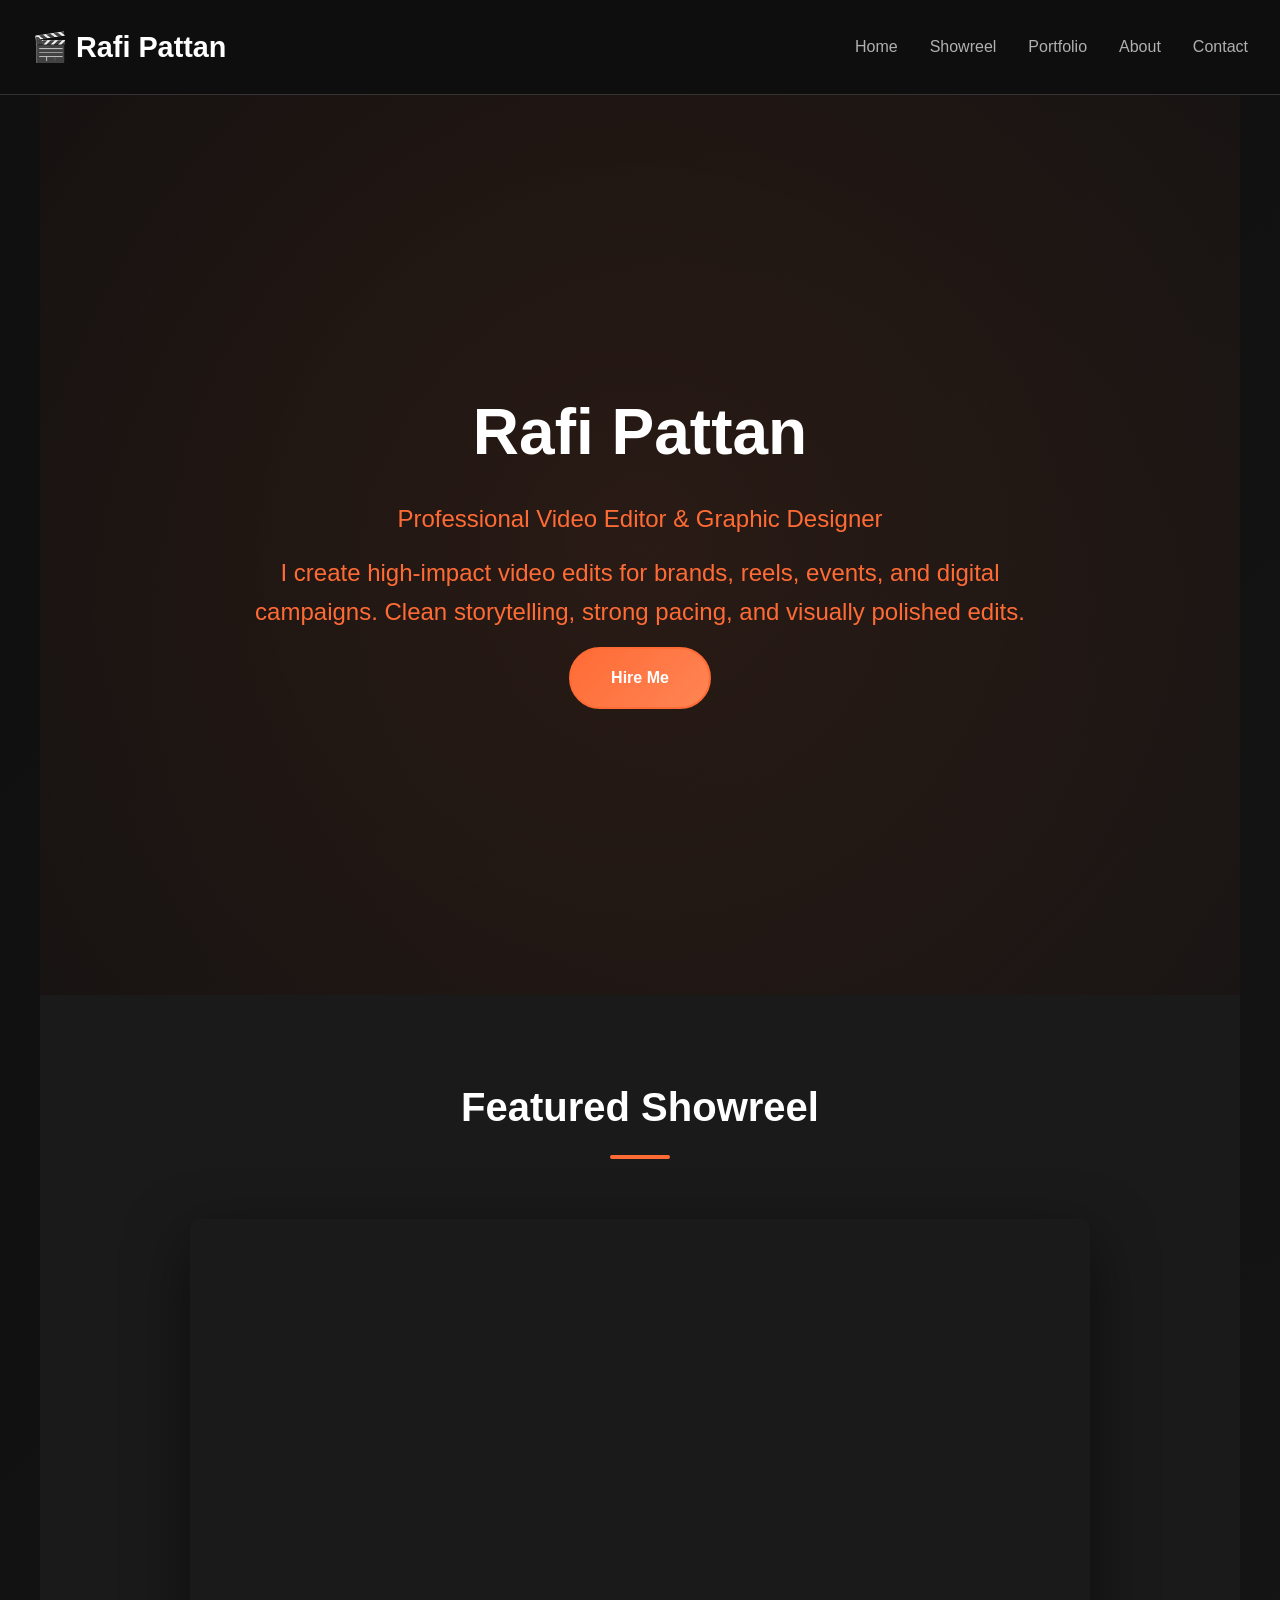
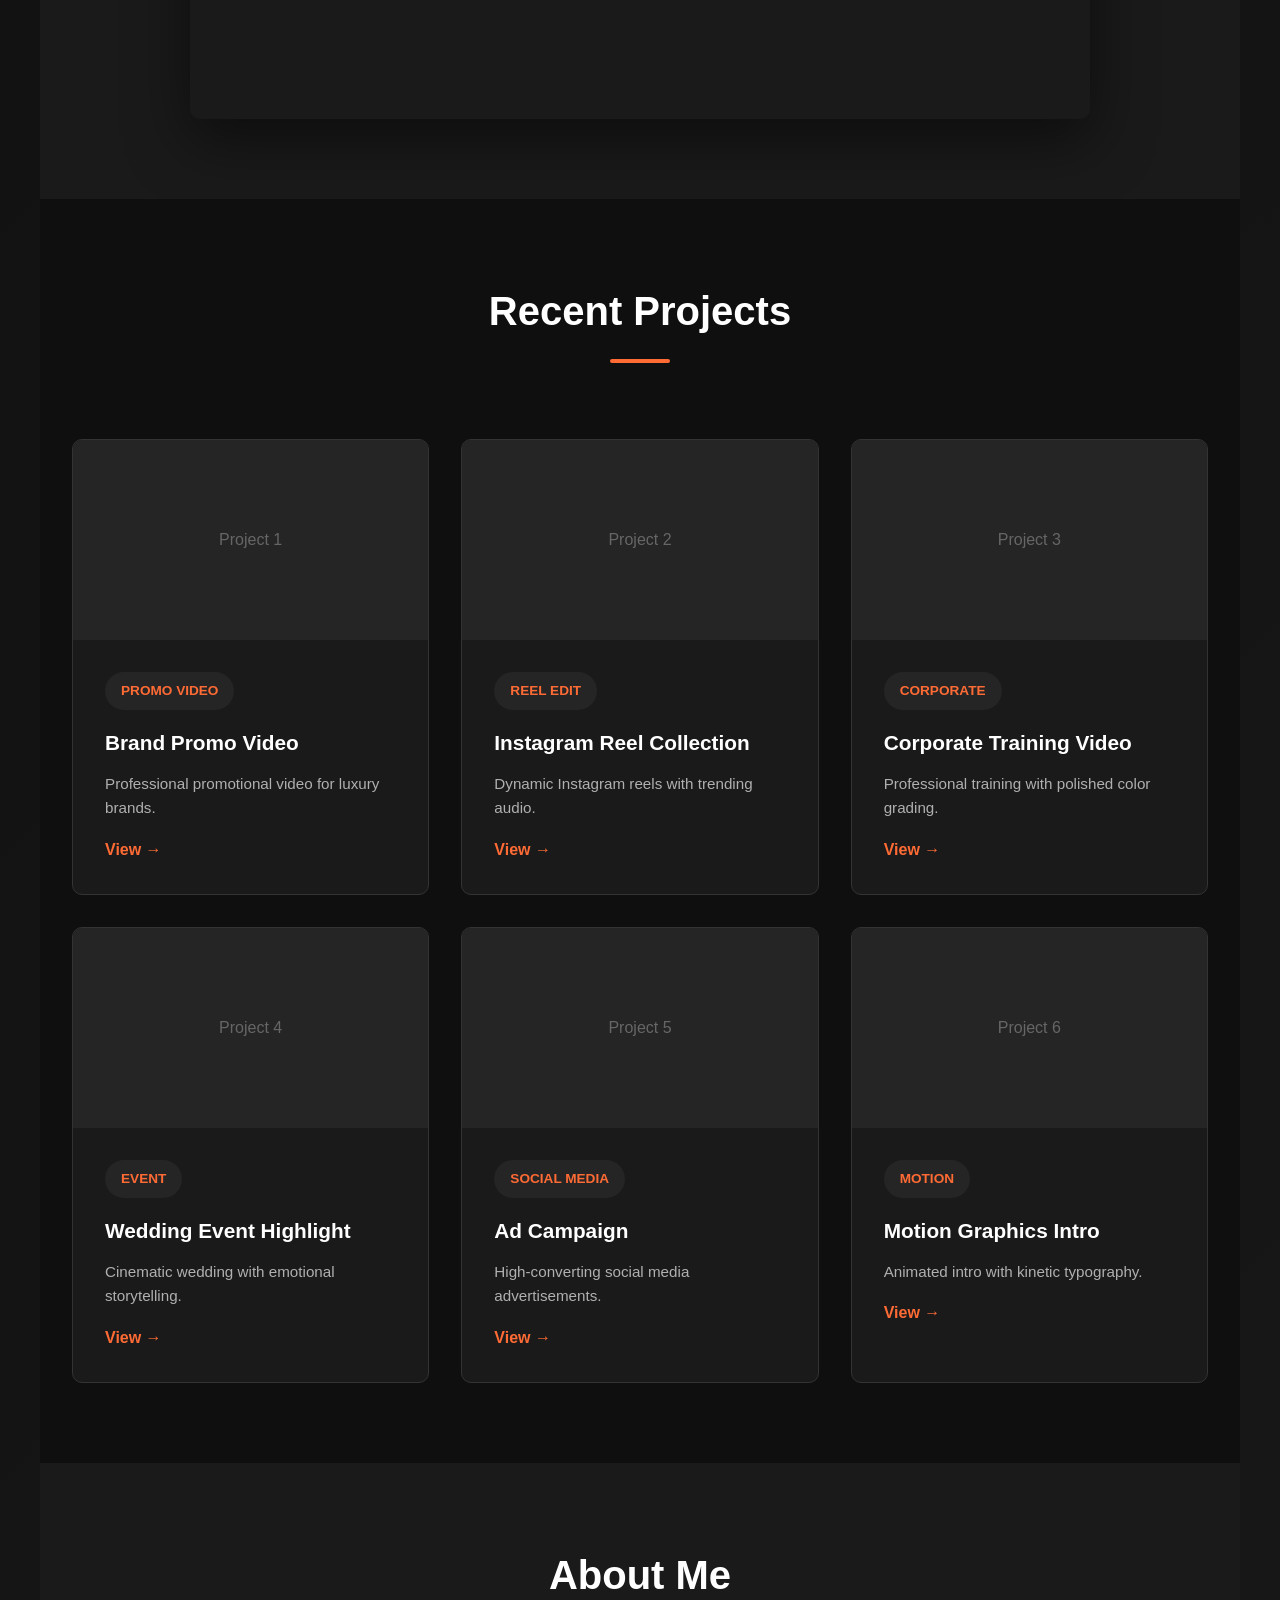
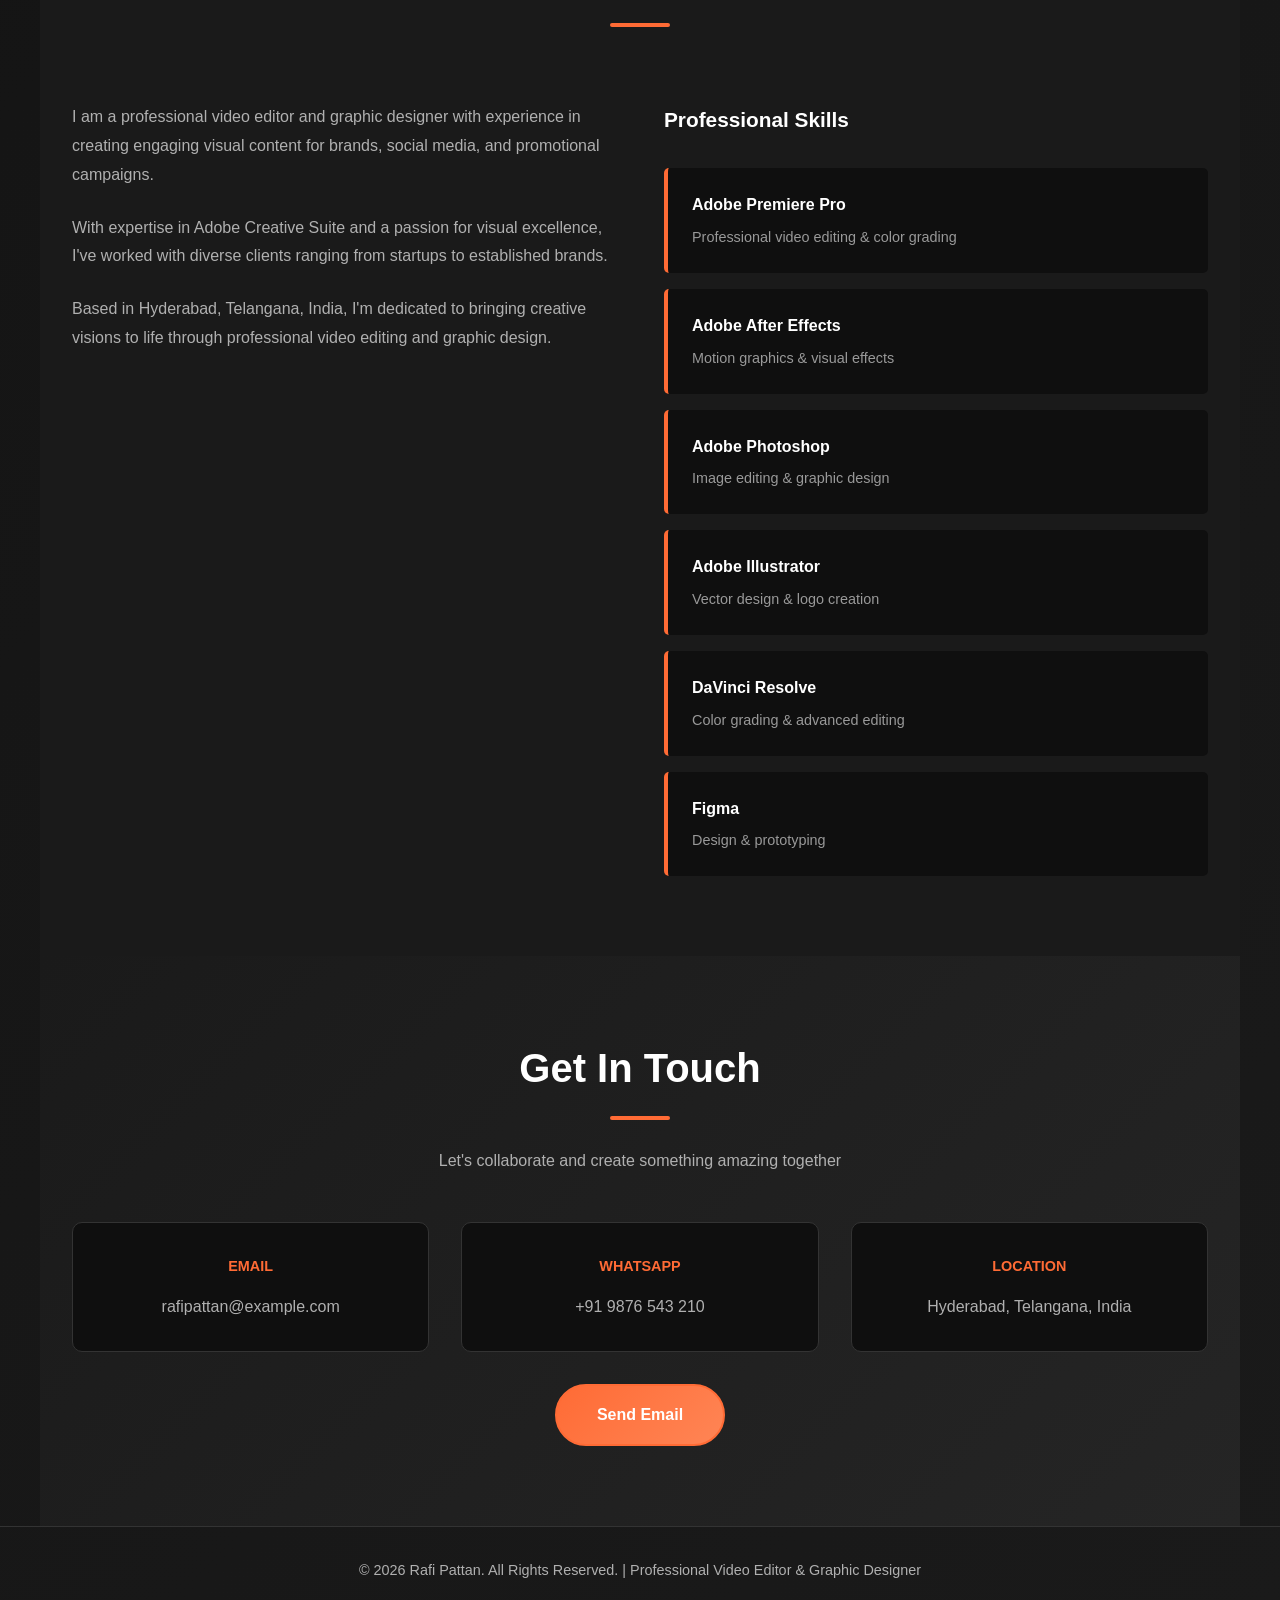
==== index.html @ 1f9a3631 "Revamp index.html with new layout and styles Updated HTML structure and styles for improved layout a" ====
<!DOCTYPE html>
<html lang="en">
<head>
    <meta charset="UTF-8">
    <meta name="viewport" content="width=device-width, initial-scale=1.0">
    <title>Rafi Pattan - Professional Video Editor & Graphic Designer</title>
    <style>
        * { margin: 0; padding: 0; box-sizing: border-box; }
        body { font-family: 'Segoe UI', Tahoma, Geneva, Verdana, sans-serif; background: linear-gradient(135deg, #0f0f0f 0%, #1a1a1a 100%); color: #fff; line-height: 1.6; }
        nav { position: sticky; top: 0; background: rgba(15,15,15,0.95); backdrop-filter: blur(10px); border-bottom: 1px solid #333; z-index: 1000; padding: 1.5rem 2rem; display: flex; justify-content: space-between; align-items: center; }
        nav .logo { font-size: 1.8rem; font-weight: 700; color: #fff; }
        nav ul { display: flex; list-style: none; gap: 2rem; }
        nav a { color: #b0b0b0; text-decoration: none; transition: 0.3s; font-weight: 500; }
        nav a:hover { color: #ff6b35; }
        .hero { min-height: 100vh; display: flex; flex-direction: column; justify-content: center; align-items: center; text-align: center; padding: 2rem; position: relative; overflow: hidden; }
        .hero::before { content: ''; position: absolute; top: -50%; right: -50%; width: 200%; height: 200%; background: radial-gradient(circle, rgba(255,107,53,0.1) 0%, transparent 70%); animation: float 20s ease-in-out infinite; }
        @keyframes float { 0%, 100% { transform: translate(0,0); } 50% { transform: translate(-30px,-30px); } }
        .hero-content { position: relative; z-index: 1; max-width: 800px; }
        .hero h1 { font-size: 4rem; margin-bottom: 1rem; animation: slideIn 0.8s ease; font-weight: 700; }
        .hero p { font-size: 1.5rem; color: #ff6b35; margin-bottom: 1rem; }
        .hero-desc { font-size: 1.1rem; color: #b0b0b0; margin-bottom: 2rem; }
        @keyframes slideIn { from { opacity: 0; transform: translateY(-30px); } to { opacity: 1; transform: translateY(0); } }
        .cta { display: inline-block; padding: 1rem 2.5rem; background: linear-gradient(135deg, #ff6b35, #ff8555); color: white; text-decoration: none; border-radius: 50px; font-weight: 600; transition: all 0.3s; border: 2px solid #ff6b35; cursor: pointer; }
        .cta:hover { background: transparent; color: #ff6b35; transform: translateY(-3px); box-shadow: 0 10px 30px rgba(255,107,53,0.3); }
        section { padding: 5rem 2rem; max-width: 1200px; margin: 0 auto; }
        section h2 { font-size: 2.5rem; margin-bottom: 3rem; text-align: center; position: relative; display: inline-block; width: 100%; font-weight: 700; }
        section h2::after { content: ''; position: absolute; bottom: -20px; left: 50%; transform: translateX(-50%); width: 60px; height: 4px; background: #ff6b35; border-radius: 2px; }
        .showreel { background: #1a1a1a; }
        .showreel iframe { width: 100%; max-width: 900px; height: 500px; border-radius: 10px; margin-top: 2rem; display: block; margin-left: auto; margin-right: auto; border: none; box-shadow: 0 20px 60px rgba(0,0,0,0.5); }
        .portfolio { background: #0f0f0f; }
        .portfolio-grid { display: grid; grid-template-columns: repeat(auto-fit, minmax(320px, 1fr)); gap: 2rem; margin-top: 3rem; }
        .project-card { background: #1a1a1a; border-radius: 10px; overflow: hidden; border: 1px solid #333; transition: all 0.3s; }
        .project-card:hover { transform: translateY(-10px); border-color: #ff6b35; box-shadow: 0 20px 40px rgba(255,107,53,0.2); }
        .project-thumb { width: 100%; height: 200px; background: #252525; display: flex; align-items: center; justify-content: center; color: #666; font-weight: 500; }
        .project-info { padding: 2rem; }
        .project-cat { display: inline-block; padding: 0.5rem 1rem; background: #252525; color: #ff6b35; border-radius: 20px; font-size: 0.85rem; font-weight: 600; text-transform: uppercase; margin-bottom: 1rem; }
        .project-title { font-size: 1.3rem; margin-bottom: 0.8rem; font-weight: 600; }
        .project-desc { color: #b0b0b0; font-size: 0.95rem; margin-bottom: 1rem; }
        .project-link { color: #ff6b35; text-decoration: none; font-weight: 600; display: inline-block; transition: 0.3s; }
        .project-link:hover { transform: translateX(5px); color: #ff8555; }
        .about { background: #1a1a1a; }
        .about-grid { display: grid; grid-template-columns: 1fr 1fr; gap: 3rem; margin-top: 3rem; align-items: start; }
        .about-text p { color: #b0b0b0; margin-bottom: 1.5rem; line-height: 1.8; }
        .skills-section h3 { font-size: 1.3rem; margin-bottom: 2rem; font-weight: 700; }
        .skills-grid { display: grid; grid-template-columns: 1fr; gap: 1rem; }
        .skill-item { padding: 1.5rem; background: #0f0f0f; border-left: 4px solid #ff6b35; border-radius: 5px; transition: all 0.3s; }
        .skill-item:hover { background: #252525; transform: translateX(10px); }
        .skill-item h4 { margin-bottom: 0.5rem; font-weight: 600; }
        .skill-item p { color: #999; font-size: 0.9rem; }
        .contact { background: linear-gradient(135deg, #1a1a1a 0%, #252525 100%); text-align: center; }
        .contact-grid { display: grid; grid-template-columns: repeat(auto-fit, minmax(250px, 1fr)); gap: 2rem; margin-top: 3rem; }
        .contact-card { background: #0f0f0f; padding: 2rem; border-radius: 10px; border: 1px solid #333; transition: all 0.3s; }
        .contact-card:hover { border-color: #ff6b35; transform: translateY(-10px); }
        .contact-card h3 { color: #ff6b35; margin-bottom: 1rem; text-transform: uppercase; font-size: 0.9rem; font-weight: 600; }
        .contact-card a { color: #b0b0b0; text-decoration: none; transition: 0.3s; }
        .contact-card a:hover { color: #ff6b35; }
        .contact-card p { color: #b0b0b0; }
        footer { text-align: center; padding: 2rem; border-top: 1px solid #333; color: #b0b0b0; font-size: 0.9rem; }
        @media (max-width: 768px) { nav { flex-direction: column; gap: 1rem; } nav ul { gap: 1rem; } .hero h1 { font-size: 2.5rem; } .hero p { font-size: 1.2rem; } section h2 { font-size: 1.8rem; } .about-grid { grid-template-columns: 1fr; } .portfolio-grid { grid-template-columns: 1fr; } section { padding: 3rem 1rem; } .showreel iframe { height: 300px; } }
        @media (max-width: 480px) { .hero h1 { font-size: 2rem; } section h2 { font-size: 1.5rem; } nav ul { gap: 0.5rem; } }
    </style>
</head>
<body>
    <nav>
        <div class="logo">🎬 Rafi Pattan</div>
        <ul>
            <li><a href="#home">Home</a></li>
            <li><a href="#showreel">Showreel</a></li>
            <li><a href="#portfolio">Portfolio</a></li>
            <li><a href="#about">About</a></li>
            <li><a href="#contact">Contact</a></li>
        </ul>
    </nav>

    <section id="home" class="hero">
        <div class="hero-content">
            <h1>Rafi Pattan</h1>
            <p>Professional Video Editor & Graphic Designer</p>
            <p class="hero-desc">I create high-impact video edits for brands, reels, events, and digital campaigns. Clean storytelling, strong pacing, and visually polished edits.</p>
            <a href="#contact" class="cta">Hire Me</a>
        </div>
    </section>

    <section id="showreel" class="showreel">
        <h2>Featured Showreel</h2>
        <iframe src="https://www.youtube.com/embed/dQw4w9WgXcQ" title="Showreel" allow="accelerometer; autoplay; clipboard-write; encrypted-media; gyroscope; picture-in-picture" allowfullscreen></iframe>
    </section>

    <section id="portfolio" class="portfolio">
        <h2>Recent Projects</h2>
        <div class="portfolio-grid">
            <div class="project-card">
                <div class="project-thumb">Project 1</div>
                <div class="project-info">
                    <span class="project-cat">Promo Video</span>
                    <h3 class="project-title">Brand Promo Video</h3>
                    <p class="project-desc">Professional promotional video for luxury brands.</p>
                    <a href="#" class="project-link">View →</a>
                </div>
            </div>
            <div class="project-card">
                <div class="project-thumb">Project 2</div>
                <div class="project-info">
                    <span class="project-cat">Reel Edit</span>
                    <h3 class="project-title">Instagram Reel Collection</h3>
                    <p class="project-desc">Dynamic Instagram reels with trending audio.</p>
                    <a href="#" class="project-link">View →</a>
                </div>
            </div>
            <div class="project-card">
                <div class="project-thumb">Project 3</div>
                <div class="project-info">
                    <span class="project-cat">Corporate</span>
                    <h3 class="project-title">Corporate Training Video</h3>
                    <p class="project-desc">Professional training with polished color grading.</p>
                    <a href="#" class="project-link">View →</a>
                </div>
            </div>
            <div class="project-card">
                <div class="project-thumb">Project 4</div>
                <div class="project-info">
                    <span class="project-cat">Event</span>
                    <h3 class="project-title">Wedding Event Highlight</h3>
                    <p class="project-desc">Cinematic wedding with emotional storytelling.</p>
                    <a href="#" class="project-link">View →</a>
                </div>
            </div>
            <div class="project-card">
                <div class="project-thumb">Project 5</div>
                <div class="project-info">
                    <span class="project-cat">Social Media</span>
                    <h3 class="project-title">Ad Campaign</h3>
                    <p class="project-desc">High-converting social media advertisements.</p>
                    <a href="#" class="project-link">View →</a>
                </div>
            </div>
            <div class="project-card">
                <div class="project-thumb">Project 6</div>
                <div class="project-info">
                    <span class="project-cat">Motion</span>
                    <h3 class="project-title">Motion Graphics Intro</h3>
                    <p class="project-desc">Animated intro with kinetic typography.</p>
                    <a href="#" class="project-link">View →</a>
                </div>
            </div>
        </div>
    </section>

    <section id="about" class="about">
        <h2>About Me</h2>
        <div class="about-grid">
            <div class="about-text">
                <p>I am a professional video editor and graphic designer with experience in creating engaging visual content for brands, social media, and promotional campaigns.</p>
                <p>With expertise in Adobe Creative Suite and a passion for visual excellence, I've worked with diverse clients ranging from startups to established brands.</p>
                <p>Based in Hyderabad, Telangana, India, I'm dedicated to bringing creative visions to life through professional video editing and graphic design.</p>
            </div>
            <div class="skills-section">
                <h3>Professional Skills</h3>
                <div class="skills-grid">
                    <div class="skill-item">
                        <h4>Adobe Premiere Pro</h4>
                        <p>Professional video editing & color grading</p>
                    </div>
                    <div class="skill-item">
                        <h4>Adobe After Effects</h4>
                        <p>Motion graphics & visual effects</p>
                    </div>
                    <div class="skill-item">
                        <h4>Adobe Photoshop</h4>
                        <p>Image editing & graphic design</p>
                    </div>
                    <div class="skill-item">
                        <h4>Adobe Illustrator</h4>
                        <p>Vector design & logo creation</p>
                    </div>
                    <div class="skill-item">
                        <h4>DaVinci Resolve</h4>
                        <p>Color grading & advanced editing</p>
                    </div>
                    <div class="skill-item">
                        <h4>Figma</h4>
                        <p>Design & prototyping</p>
                    </div>
                </div>
            </div>
        </div>
    </section>

    <section id="contact" class="contact">
        <h2>Get In Touch</h2>
        <p style="color: #b0b0b0; margin-bottom: 2rem;">Let's collaborate and create something amazing together</p>
        <div class="contact-grid">
            <div class="contact-card">
                <h3>Email</h3>
                <a href="mailto:rafipattan@example.com">rafipattan@example.com</a>
            </div>
            <div class="contact-card">
                <h3>WhatsApp</h3>
                <a href="https://wa.me/919876543210">+91 9876 543 210</a>
            </div>
            <div class="contact-card">
                <h3>Location</h3>
                <p>Hyderabad, Telangana, India</p>
            </div>
        </div>
        <a href="mailto:rafipattan@example.com" class="cta" style="margin-top: 2rem;">Send Email</a>
    </section>

    <footer>
        <p>&copy; 2026 Rafi Pattan. All Rights Reserved. | Professional Video Editor & Graphic Designer</p>
    </footer>
</body>
</html>
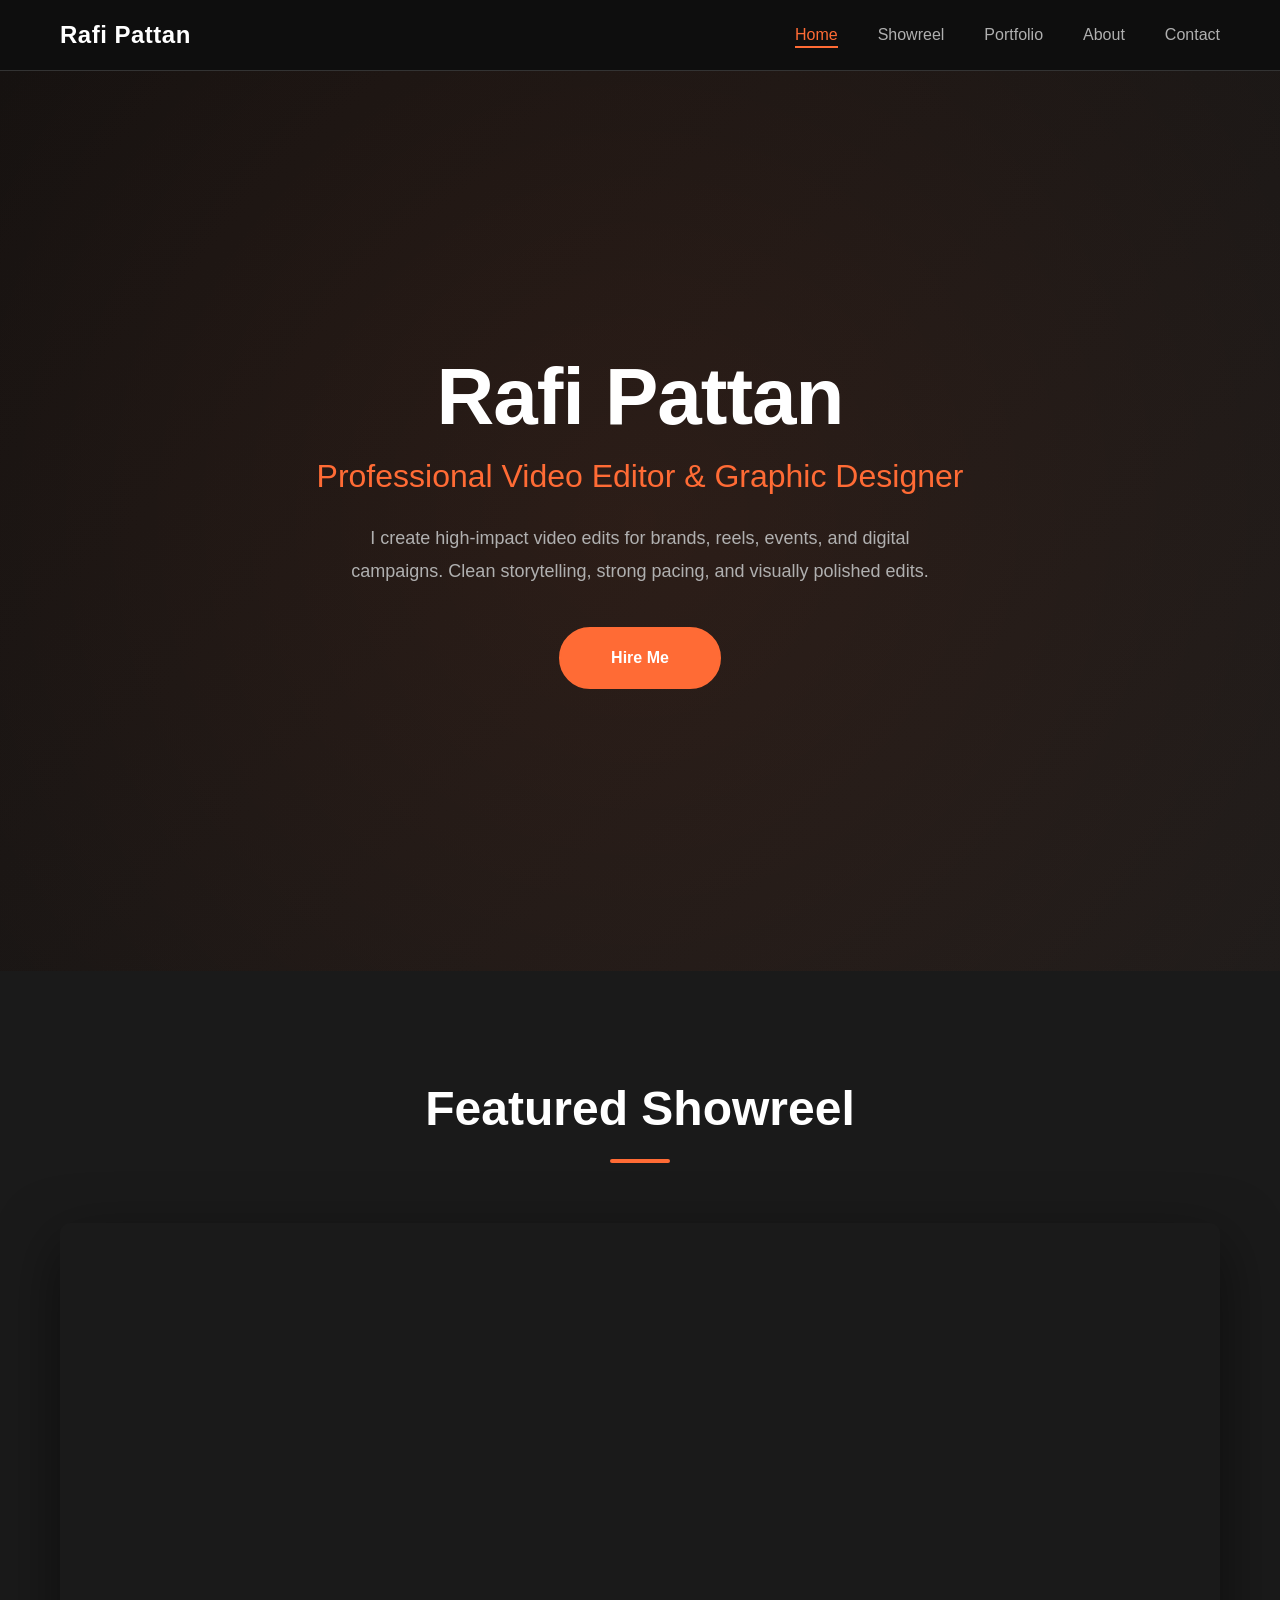
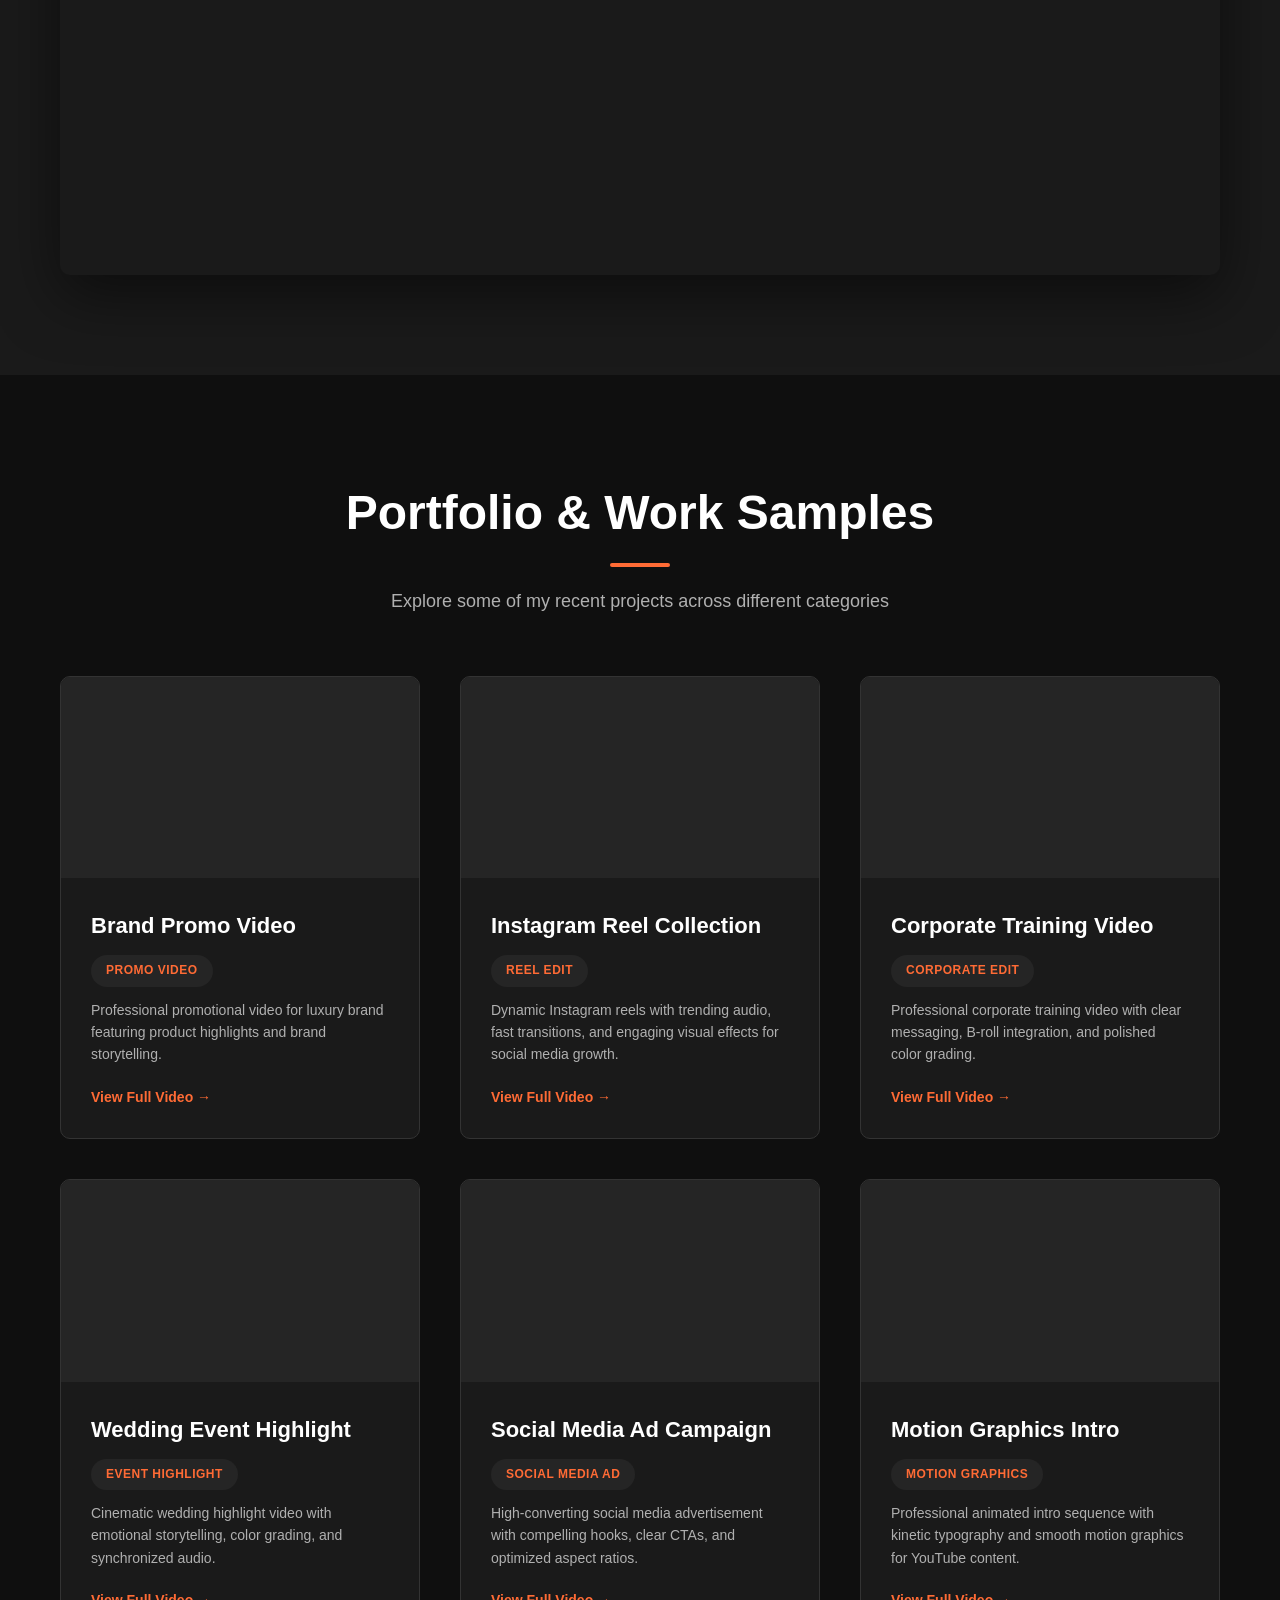
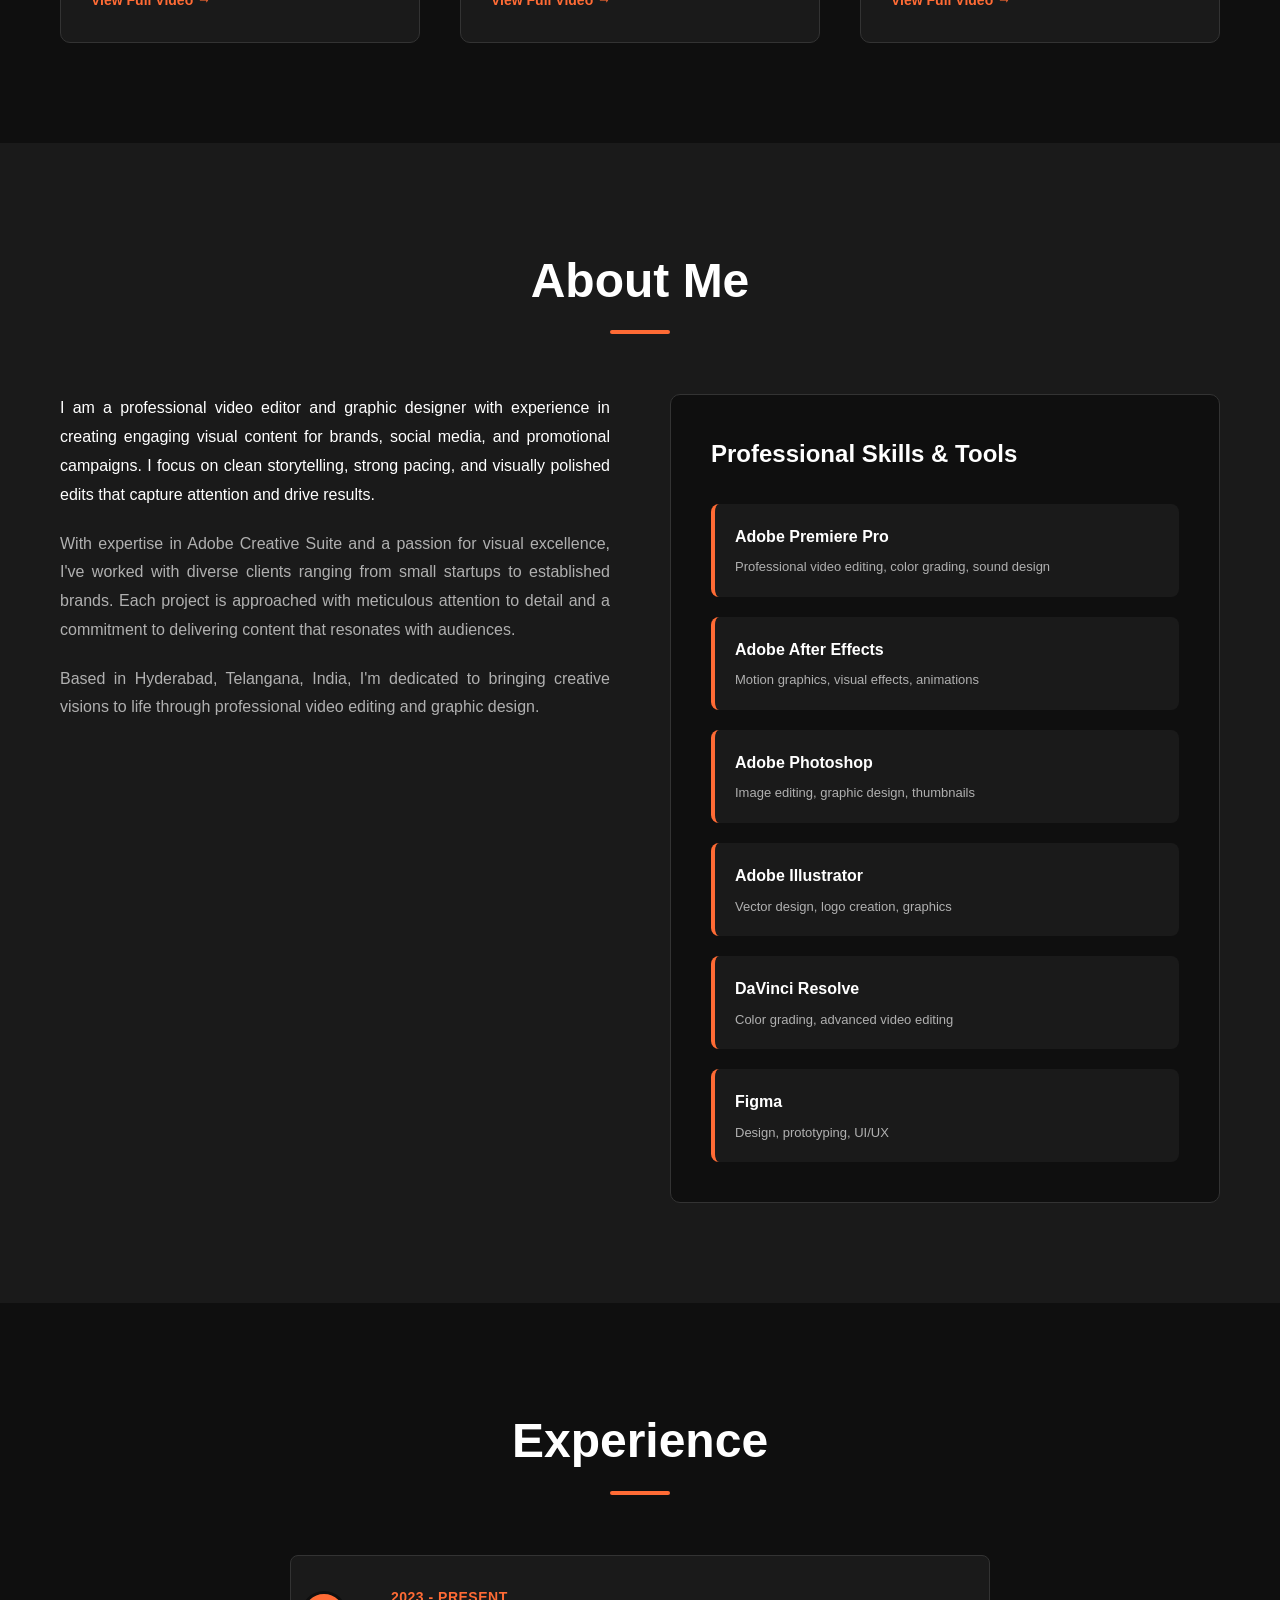
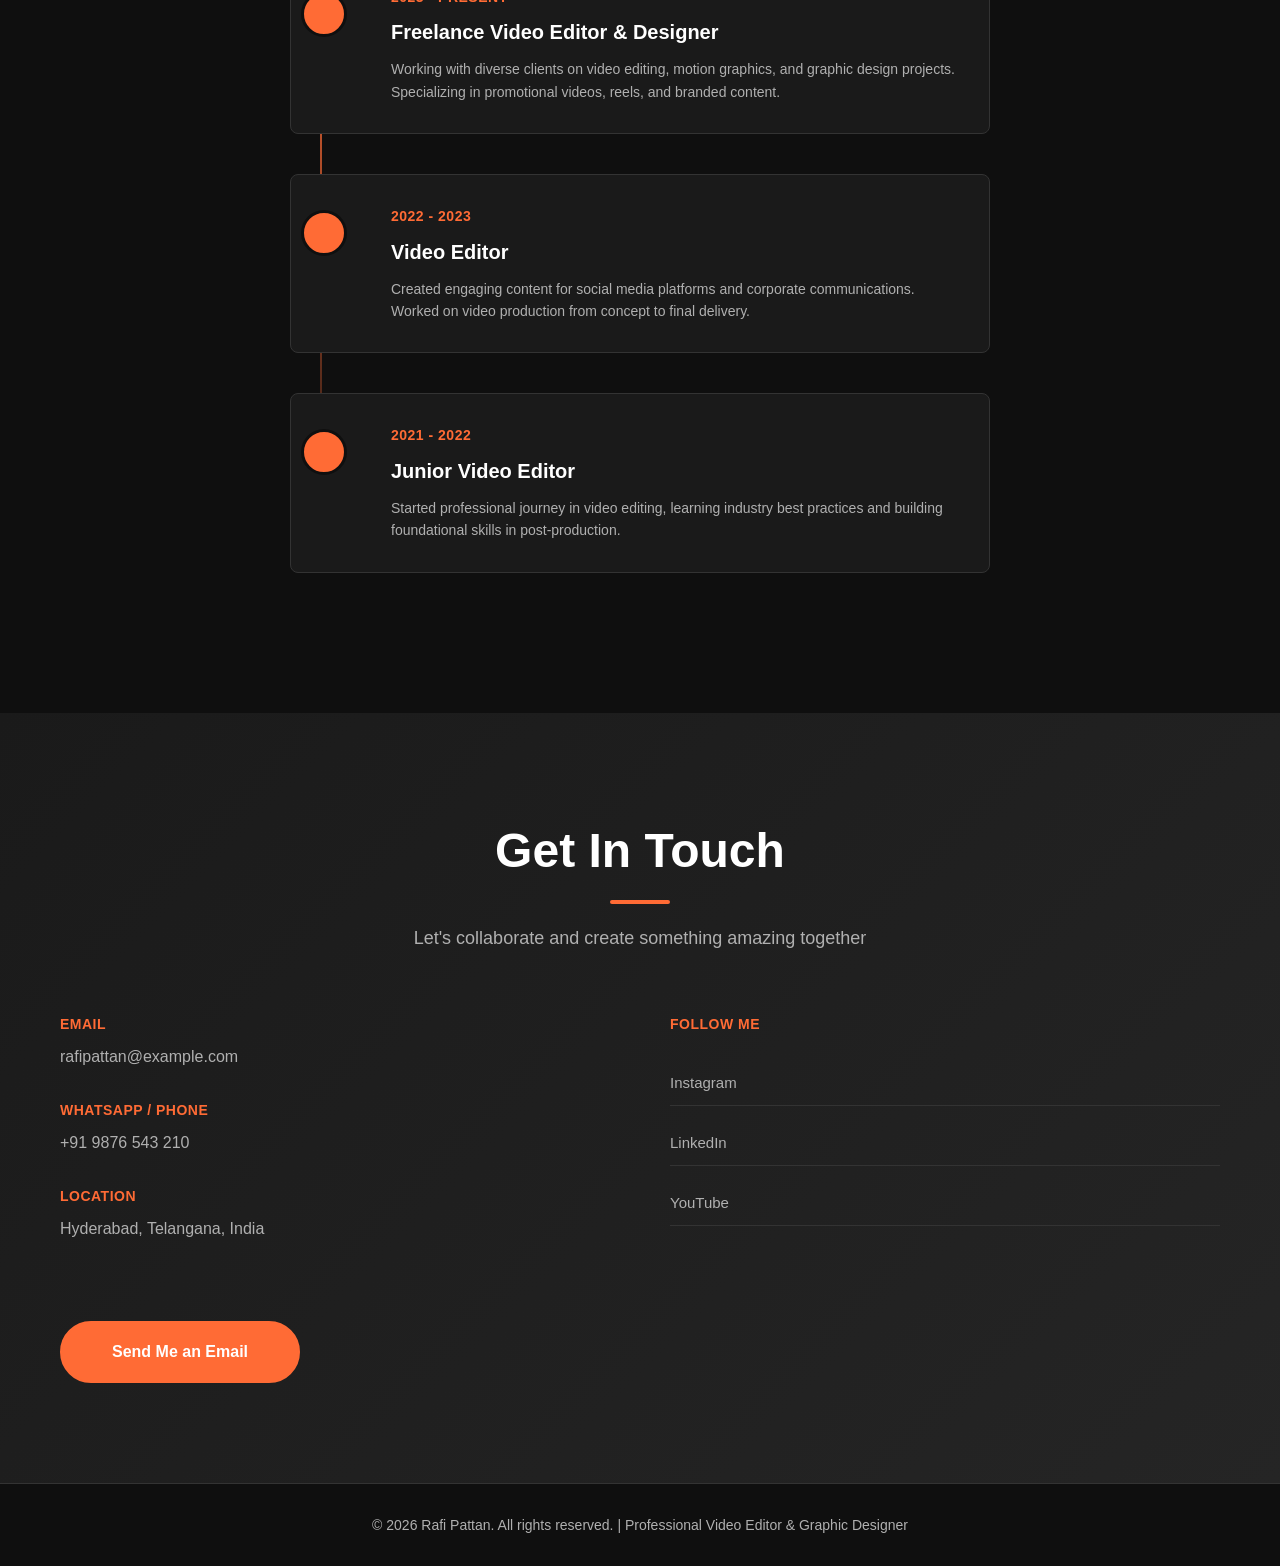
==== commit 3dacf310: "Assets" ====
--- a/index.html
+++ b/index.html
@@ -3,211 +3,339 @@
 <head>
     <meta charset="UTF-8">
     <meta name="viewport" content="width=device-width, initial-scale=1.0">
-    <title>Rafi Pattan - Professional Video Editor & Graphic Designer</title>
-    <style>
-        * { margin: 0; padding: 0; box-sizing: border-box; }
-        body { font-family: 'Segoe UI', Tahoma, Geneva, Verdana, sans-serif; background: linear-gradient(135deg, #0f0f0f 0%, #1a1a1a 100%); color: #fff; line-height: 1.6; }
-        nav { position: sticky; top: 0; background: rgba(15,15,15,0.95); backdrop-filter: blur(10px); border-bottom: 1px solid #333; z-index: 1000; padding: 1.5rem 2rem; display: flex; justify-content: space-between; align-items: center; }
-        nav .logo { font-size: 1.8rem; font-weight: 700; color: #fff; }
-        nav ul { display: flex; list-style: none; gap: 2rem; }
-        nav a { color: #b0b0b0; text-decoration: none; transition: 0.3s; font-weight: 500; }
-        nav a:hover { color: #ff6b35; }
-        .hero { min-height: 100vh; display: flex; flex-direction: column; justify-content: center; align-items: center; text-align: center; padding: 2rem; position: relative; overflow: hidden; }
-        .hero::before { content: ''; position: absolute; top: -50%; right: -50%; width: 200%; height: 200%; background: radial-gradient(circle, rgba(255,107,53,0.1) 0%, transparent 70%); animation: float 20s ease-in-out infinite; }
-        @keyframes float { 0%, 100% { transform: translate(0,0); } 50% { transform: translate(-30px,-30px); } }
-        .hero-content { position: relative; z-index: 1; max-width: 800px; }
-        .hero h1 { font-size: 4rem; margin-bottom: 1rem; animation: slideIn 0.8s ease; font-weight: 700; }
-        .hero p { font-size: 1.5rem; color: #ff6b35; margin-bottom: 1rem; }
-        .hero-desc { font-size: 1.1rem; color: #b0b0b0; margin-bottom: 2rem; }
-        @keyframes slideIn { from { opacity: 0; transform: translateY(-30px); } to { opacity: 1; transform: translateY(0); } }
-        .cta { display: inline-block; padding: 1rem 2.5rem; background: linear-gradient(135deg, #ff6b35, #ff8555); color: white; text-decoration: none; border-radius: 50px; font-weight: 600; transition: all 0.3s; border: 2px solid #ff6b35; cursor: pointer; }
-        .cta:hover { background: transparent; color: #ff6b35; transform: translateY(-3px); box-shadow: 0 10px 30px rgba(255,107,53,0.3); }
-        section { padding: 5rem 2rem; max-width: 1200px; margin: 0 auto; }
-        section h2 { font-size: 2.5rem; margin-bottom: 3rem; text-align: center; position: relative; display: inline-block; width: 100%; font-weight: 700; }
-        section h2::after { content: ''; position: absolute; bottom: -20px; left: 50%; transform: translateX(-50%); width: 60px; height: 4px; background: #ff6b35; border-radius: 2px; }
-        .showreel { background: #1a1a1a; }
-        .showreel iframe { width: 100%; max-width: 900px; height: 500px; border-radius: 10px; margin-top: 2rem; display: block; margin-left: auto; margin-right: auto; border: none; box-shadow: 0 20px 60px rgba(0,0,0,0.5); }
-        .portfolio { background: #0f0f0f; }
-        .portfolio-grid { display: grid; grid-template-columns: repeat(auto-fit, minmax(320px, 1fr)); gap: 2rem; margin-top: 3rem; }
-        .project-card { background: #1a1a1a; border-radius: 10px; overflow: hidden; border: 1px solid #333; transition: all 0.3s; }
-        .project-card:hover { transform: translateY(-10px); border-color: #ff6b35; box-shadow: 0 20px 40px rgba(255,107,53,0.2); }
-        .project-thumb { width: 100%; height: 200px; background: #252525; display: flex; align-items: center; justify-content: center; color: #666; font-weight: 500; }
-        .project-info { padding: 2rem; }
-        .project-cat { display: inline-block; padding: 0.5rem 1rem; background: #252525; color: #ff6b35; border-radius: 20px; font-size: 0.85rem; font-weight: 600; text-transform: uppercase; margin-bottom: 1rem; }
-        .project-title { font-size: 1.3rem; margin-bottom: 0.8rem; font-weight: 600; }
-        .project-desc { color: #b0b0b0; font-size: 0.95rem; margin-bottom: 1rem; }
-        .project-link { color: #ff6b35; text-decoration: none; font-weight: 600; display: inline-block; transition: 0.3s; }
-        .project-link:hover { transform: translateX(5px); color: #ff8555; }
-        .about { background: #1a1a1a; }
-        .about-grid { display: grid; grid-template-columns: 1fr 1fr; gap: 3rem; margin-top: 3rem; align-items: start; }
-        .about-text p { color: #b0b0b0; margin-bottom: 1.5rem; line-height: 1.8; }
-        .skills-section h3 { font-size: 1.3rem; margin-bottom: 2rem; font-weight: 700; }
-        .skills-grid { display: grid; grid-template-columns: 1fr; gap: 1rem; }
-        .skill-item { padding: 1.5rem; background: #0f0f0f; border-left: 4px solid #ff6b35; border-radius: 5px; transition: all 0.3s; }
-        .skill-item:hover { background: #252525; transform: translateX(10px); }
-        .skill-item h4 { margin-bottom: 0.5rem; font-weight: 600; }
-        .skill-item p { color: #999; font-size: 0.9rem; }
-        .contact { background: linear-gradient(135deg, #1a1a1a 0%, #252525 100%); text-align: center; }
-        .contact-grid { display: grid; grid-template-columns: repeat(auto-fit, minmax(250px, 1fr)); gap: 2rem; margin-top: 3rem; }
-        .contact-card { background: #0f0f0f; padding: 2rem; border-radius: 10px; border: 1px solid #333; transition: all 0.3s; }
-        .contact-card:hover { border-color: #ff6b35; transform: translateY(-10px); }
-        .contact-card h3 { color: #ff6b35; margin-bottom: 1rem; text-transform: uppercase; font-size: 0.9rem; font-weight: 600; }
-        .contact-card a { color: #b0b0b0; text-decoration: none; transition: 0.3s; }
-        .contact-card a:hover { color: #ff6b35; }
-        .contact-card p { color: #b0b0b0; }
-        footer { text-align: center; padding: 2rem; border-top: 1px solid #333; color: #b0b0b0; font-size: 0.9rem; }
-        @media (max-width: 768px) { nav { flex-direction: column; gap: 1rem; } nav ul { gap: 1rem; } .hero h1 { font-size: 2.5rem; } .hero p { font-size: 1.2rem; } section h2 { font-size: 1.8rem; } .about-grid { grid-template-columns: 1fr; } .portfolio-grid { grid-template-columns: 1fr; } section { padding: 3rem 1rem; } .showreel iframe { height: 300px; } }
-        @media (max-width: 480px) { .hero h1 { font-size: 2rem; } section h2 { font-size: 1.5rem; } nav ul { gap: 0.5rem; } }
-    </style>
+    <meta name="description" content="Rafi Pattan - Professional Video Editor & Graphic Designer. Creating high-impact video edits for brands, reels, events, and digital campaigns.">
+    <meta name="keywords" content="video editor, graphic designer, video editing, motion graphics, promotional videos">
+    <meta name="author" content="Rafi Pattan">
+    
+    <link rel="stylesheet" href="style.css">
+    <link rel="icon" href="assets/favicon.ico" type="image/x-icon">
+    
+    <title>Rafi Pattan - Video Editor & Graphic Designer | Portfolio</title>
 </head>
 <body>
-    <nav>
-        <div class="logo">🎬 Rafi Pattan</div>
-        <ul>
-            <li><a href="#home">Home</a></li>
-            <li><a href="#showreel">Showreel</a></li>
-            <li><a href="#portfolio">Portfolio</a></li>
-            <li><a href="#about">About</a></li>
-            <li><a href="#contact">Contact</a></li>
-        </ul>
+    <!-- Navigation Bar -->
+    <nav class="navbar">
+        <div class="navbar-container">
+            <a href="#home" class="logo">Rafi Pattan</a>
+            <ul class="nav-menu">
+                <li><a href="#home" class="nav-link">Home</a></li>
+                <li><a href="#showreel" class="nav-link">Showreel</a></li>
+                <li><a href="#portfolio" class="nav-link">Portfolio</a></li>
+                <li><a href="#about" class="nav-link">About</a></li>
+                <li><a href="#contact" class="nav-link">Contact</a></li>
+            </ul>
+            <div class="hamburger">
+                <span></span>
+                <span></span>
+                <span></span>
+            </div>
+        </div>
     </nav>
 
+    <!-- Hero Section -->
     <section id="home" class="hero">
         <div class="hero-content">
-            <h1>Rafi Pattan</h1>
-            <p>Professional Video Editor & Graphic Designer</p>
-            <p class="hero-desc">I create high-impact video edits for brands, reels, events, and digital campaigns. Clean storytelling, strong pacing, and visually polished edits.</p>
-            <a href="#contact" class="cta">Hire Me</a>
-        </div>
-    </section>
-
+            <!-- EDIT: Replace with your name -->
+            <h1 class="hero-title">Rafi Pattan</h1>
+            <!-- EDIT: Replace with your subtitle -->
+            <p class="hero-subtitle">Professional Video Editor & Graphic Designer</p>
+            <!-- EDIT: Replace with your own hero description -->
+            <p class="hero-description">I create high-impact video edits for brands, reels, events, and digital campaigns. 
+            Clean storytelling, strong pacing, and visually polished edits.</p>
+            <a href="#contact" class="cta-button">Hire Me</a>
+        </div>
+    </section>
+
+    <!-- Featured Showreel Section -->
     <section id="showreel" class="showreel">
-        <h2>Featured Showreel</h2>
-        <iframe src="https://www.youtube.com/embed/dQw4w9WgXcQ" title="Showreel" allow="accelerometer; autoplay; clipboard-write; encrypted-media; gyroscope; picture-in-picture" allowfullscreen></iframe>
-    </section>
-
+        <div class="container">
+            <h2 class="section-title">Featured Showreel</h2>
+            <div class="showreel-container">
+                <!-- EDIT: Replace the video ID and link below with your YouTube/Vimeo video -->
+                <!-- For YouTube: Change 'dQw4w9WgXcQ' to your video ID -->
+                <!-- For Vimeo: Replace with Vimeo embed code if preferred -->
+                <iframe width="100%" height="600" 
+                    src="https://www.youtube.com/embed/dQw4w9WgXcQ" 
+                    title="Professional Video Editing Showreel - Rafi Pattan"
+                    frameborder="0" 
+                    allow="accelerometer; autoplay; clipboard-write; encrypted-media; gyroscope; picture-in-picture" 
+                    allowfullscreen>
+                </iframe>
+            </div>
+        </div>
+    </section>
+
+    <!-- Portfolio Section -->
     <section id="portfolio" class="portfolio">
-        <h2>Recent Projects</h2>
-        <div class="portfolio-grid">
-            <div class="project-card">
-                <div class="project-thumb">Project 1</div>
-                <div class="project-info">
-                    <span class="project-cat">Promo Video</span>
-                    <h3 class="project-title">Brand Promo Video</h3>
-                    <p class="project-desc">Professional promotional video for luxury brands.</p>
-                    <a href="#" class="project-link">View →</a>
-                </div>
-            </div>
-            <div class="project-card">
-                <div class="project-thumb">Project 2</div>
-                <div class="project-info">
-                    <span class="project-cat">Reel Edit</span>
-                    <h3 class="project-title">Instagram Reel Collection</h3>
-                    <p class="project-desc">Dynamic Instagram reels with trending audio.</p>
-                    <a href="#" class="project-link">View →</a>
-                </div>
-            </div>
-            <div class="project-card">
-                <div class="project-thumb">Project 3</div>
-                <div class="project-info">
-                    <span class="project-cat">Corporate</span>
-                    <h3 class="project-title">Corporate Training Video</h3>
-                    <p class="project-desc">Professional training with polished color grading.</p>
-                    <a href="#" class="project-link">View →</a>
-                </div>
-            </div>
-            <div class="project-card">
-                <div class="project-thumb">Project 4</div>
-                <div class="project-info">
-                    <span class="project-cat">Event</span>
-                    <h3 class="project-title">Wedding Event Highlight</h3>
-                    <p class="project-desc">Cinematic wedding with emotional storytelling.</p>
-                    <a href="#" class="project-link">View →</a>
-                </div>
-            </div>
-            <div class="project-card">
-                <div class="project-thumb">Project 5</div>
-                <div class="project-info">
-                    <span class="project-cat">Social Media</span>
-                    <h3 class="project-title">Ad Campaign</h3>
-                    <p class="project-desc">High-converting social media advertisements.</p>
-                    <a href="#" class="project-link">View →</a>
-                </div>
-            </div>
-            <div class="project-card">
-                <div class="project-thumb">Project 6</div>
-                <div class="project-info">
-                    <span class="project-cat">Motion</span>
-                    <h3 class="project-title">Motion Graphics Intro</h3>
-                    <p class="project-desc">Animated intro with kinetic typography.</p>
-                    <a href="#" class="project-link">View →</a>
-                </div>
-            </div>
-        </div>
-    </section>
-
+        <div class="container">
+            <h2 class="section-title">Portfolio & Work Samples</h2>
+            <p class="section-subtitle">Explore some of my recent projects across different categories</p>
+            
+            <div class="portfolio-grid">
+                <!-- PROJECT 1 -->
+                <!-- EDIT: Replace project title, description, category, and video link -->
+                <div class="project-card">
+                    <div class="project-thumbnail">
+                        <iframe width="100%" height="280" 
+                            src="https://www.youtube.com/embed/dQw4w9WgXcQ?controls=0" 
+                            title="Project Title"
+                            frameborder="0" 
+                            allow="accelerometer; autoplay; clipboard-write; encrypted-media; gyroscope; picture-in-picture" 
+                            allowfullscreen>
+                        </iframe>
+                    </div>
+                    <div class="project-info">
+                        <!-- EDIT: Change project title -->
+                        <h3 class="project-title">Brand Promo Video</h3>
+                        <!-- EDIT: Change category -->
+                        <span class="project-category">Promo Video</span>
+                        <!-- EDIT: Change project description -->
+                        <p class="project-description">Professional promotional video for luxury brand featuring product highlights and brand storytelling.</p>
+                        <!-- EDIT: Update link to your actual video -->
+                        <a href="https://www.youtube.com/watch?v=dQw4w9WgXcQ" target="_blank" class="project-link">View Full Video →</a>
+                    </div>
+                </div>
+
+                <!-- PROJECT 2 -->
+                <!-- EDIT: Duplicate and customize this section for each project -->
+                <div class="project-card">
+                    <div class="project-thumbnail">
+                        <iframe width="100%" height="280" 
+                            src="https://www.youtube.com/embed/dQw4w9WgXcQ?controls=0" 
+                            title="Project Title"
+                            frameborder="0" 
+                            allow="accelerometer; autoplay; clipboard-write; encrypted-media; gyroscope; picture-in-picture" 
+                            allowfullscreen>
+                        </iframe>
+                    </div>
+                    <div class="project-info">
+                        <!-- EDIT: Change project title -->
+                        <h3 class="project-title">Instagram Reel Collection</h3>
+                        <!-- EDIT: Change category -->
+                        <span class="project-category">Reel Edit</span>
+                        <!-- EDIT: Change project description -->
+                        <p class="project-description">Dynamic Instagram reels with trending audio, fast transitions, and engaging visual effects for social media growth.</p>
+                        <!-- EDIT: Update link to your actual video -->
+                        <a href="https://www.youtube.com/watch?v=dQw4w9WgXcQ" target="_blank" class="project-link">View Full Video →</a>
+                    </div>
+                </div>
+
+                <!-- PROJECT 3 -->
+                <div class="project-card">
+                    <div class="project-thumbnail">
+                        <iframe width="100%" height="280" 
+                            src="https://www.youtube.com/embed/dQw4w9WgXcQ?controls=0" 
+                            title="Project Title"
+                            frameborder="0" 
+                            allow="accelerometer; autoplay; clipboard-write; encrypted-media; gyroscope; picture-in-picture" 
+                            allowfullscreen>
+                        </iframe>
+                    </div>
+                    <div class="project-info">
+                        <!-- EDIT: Change project title -->
+                        <h3 class="project-title">Corporate Training Video</h3>
+                        <!-- EDIT: Change category -->
+                        <span class="project-category">Corporate Edit</span>
+                        <!-- EDIT: Change project description -->
+                        <p class="project-description">Professional corporate training video with clear messaging, B-roll integration, and polished color grading.</p>
+                        <!-- EDIT: Update link to your actual video -->
+                        <a href="https://www.youtube.com/watch?v=dQw4w9WgXcQ" target="_blank" class="project-link">View Full Video →</a>
+                    </div>
+                </div>
+
+                <!-- PROJECT 4 -->
+                <div class="project-card">
+                    <div class="project-thumbnail">
+                        <iframe width="100%" height="280" 
+                            src="https://www.youtube.com/embed/dQw4w9WgXcQ?controls=0" 
+                            title="Project Title"
+                            frameborder="0" 
+                            allow="accelerometer; autoplay; clipboard-write; encrypted-media; gyroscope; picture-in-picture" 
+                            allowfullscreen>
+                        </iframe>
+                    </div>
+                    <div class="project-info">
+                        <!-- EDIT: Change project title -->
+                        <h3 class="project-title">Wedding Event Highlight</h3>
+                        <!-- EDIT: Change category -->
+                        <span class="project-category">Event Highlight</span>
+                        <!-- EDIT: Change project description -->
+                        <p class="project-description">Cinematic wedding highlight video with emotional storytelling, color grading, and synchronized audio.</p>
+                        <!-- EDIT: Update link to your actual video -->
+                        <a href="https://www.youtube.com/watch?v=dQw4w9WgXcQ" target="_blank" class="project-link">View Full Video →</a>
+                    </div>
+                </div>
+
+                <!-- PROJECT 5 -->
+                <div class="project-card">
+                    <div class="project-thumbnail">
+                        <iframe width="100%" height="280" 
+                            src="https://www.youtube.com/embed/dQw4w9WgXcQ?controls=0" 
+                            title="Project Title"
+                            frameborder="0" 
+                            allow="accelerometer; autoplay; clipboard-write; encrypted-media; gyroscope; picture-in-picture" 
+                            allowfullscreen>
+                        </iframe>
+                    </div>
+                    <div class="project-info">
+                        <!-- EDIT: Change project title -->
+                        <h3 class="project-title">Social Media Ad Campaign</h3>
+                        <!-- EDIT: Change category -->
+                        <span class="project-category">Social Media Ad</span>
+                        <!-- EDIT: Change project description -->
+                        <p class="project-description">High-converting social media advertisement with compelling hooks, clear CTAs, and optimized aspect ratios.</p>
+                        <!-- EDIT: Update link to your actual video -->
+                        <a href="https://www.youtube.com/watch?v=dQw4w9WgXcQ" target="_blank" class="project-link">View Full Video →</a>
+                    </div>
+                </div>
+
+                <!-- PROJECT 6 -->
+                <div class="project-card">
+                    <div class="project-thumbnail">
+                        <iframe width="100%" height="280" 
+                            src="https://www.youtube.com/embed/dQw4w9WgXcQ?controls=0" 
+                            title="Project Title"
+                            frameborder="0" 
+                            allow="accelerometer; autoplay; clipboard-write; encrypted-media; gyroscope; picture-in-picture" 
+                            allowfullscreen>
+                        </iframe>
+                    </div>
+                    <div class="project-info">
+                        <!-- EDIT: Change project title -->
+                        <h3 class="project-title">Motion Graphics Intro</h3>
+                        <!-- EDIT: Change category -->
+                        <span class="project-category">Motion Graphics</span>
+                        <!-- EDIT: Change project description -->
+                        <p class="project-description">Professional animated intro sequence with kinetic typography and smooth motion graphics for YouTube content.</p>
+                        <!-- EDIT: Update link to your actual video -->
+                        <a href="https://www.youtube.com/watch?v=dQw4w9WgXcQ" target="_blank" class="project-link">View Full Video →</a>
+                    </div>
+                </div>
+            </div>
+        </div>
+    </section>
+
+    <!-- About Section -->
     <section id="about" class="about">
-        <h2>About Me</h2>
-        <div class="about-grid">
-            <div class="about-text">
-                <p>I am a professional video editor and graphic designer with experience in creating engaging visual content for brands, social media, and promotional campaigns.</p>
-                <p>With expertise in Adobe Creative Suite and a passion for visual excellence, I've worked with diverse clients ranging from startups to established brands.</p>
-                <p>Based in Hyderabad, Telangana, India, I'm dedicated to bringing creative visions to life through professional video editing and graphic design.</p>
-            </div>
-            <div class="skills-section">
-                <h3>Professional Skills</h3>
-                <div class="skills-grid">
-                    <div class="skill-item">
-                        <h4>Adobe Premiere Pro</h4>
-                        <p>Professional video editing & color grading</p>
-                    </div>
-                    <div class="skill-item">
-                        <h4>Adobe After Effects</h4>
-                        <p>Motion graphics & visual effects</p>
-                    </div>
-                    <div class="skill-item">
-                        <h4>Adobe Photoshop</h4>
-                        <p>Image editing & graphic design</p>
-                    </div>
-                    <div class="skill-item">
-                        <h4>Adobe Illustrator</h4>
-                        <p>Vector design & logo creation</p>
-                    </div>
-                    <div class="skill-item">
-                        <h4>DaVinci Resolve</h4>
-                        <p>Color grading & advanced editing</p>
-                    </div>
-                    <div class="skill-item">
-                        <h4>Figma</h4>
-                        <p>Design & prototyping</p>
-                    </div>
-                </div>
-            </div>
-        </div>
-    </section>
-
+        <div class="container">
+            <h2 class="section-title">About Me</h2>
+            <div class="about-content">
+                <div class="about-text">
+                    <!-- EDIT: Replace with your own about text -->
+                    <p>I am a professional video editor and graphic designer with experience in creating engaging visual content for brands, social media, and promotional campaigns. I focus on clean storytelling, strong pacing, and visually polished edits that capture attention and drive results.</p>
+                    
+                    <p>With expertise in Adobe Creative Suite and a passion for visual excellence, I've worked with diverse clients ranging from small startups to established brands. Each project is approached with meticulous attention to detail and a commitment to delivering content that resonates with audiences.</p>
+                    
+                    <p>Based in Hyderabad, Telangana, India, I'm dedicated to bringing creative visions to life through professional video editing and graphic design.</p>
+                </div>
+
+                <div class="skills-section">
+                    <h3>Professional Skills & Tools</h3>
+                    <div class="skills-grid">
+                        <!-- EDIT: Customize tools based on your expertise -->
+                        <div class="skill-item">
+                            <h4>Adobe Premiere Pro</h4>
+                            <p>Professional video editing, color grading, sound design</p>
+                        </div>
+                        <div class="skill-item">
+                            <h4>Adobe After Effects</h4>
+                            <p>Motion graphics, visual effects, animations</p>
+                        </div>
+                        <div class="skill-item">
+                            <h4>Adobe Photoshop</h4>
+                            <p>Image editing, graphic design, thumbnails</p>
+                        </div>
+                        <div class="skill-item">
+                            <h4>Adobe Illustrator</h4>
+                            <p>Vector design, logo creation, graphics</p>
+                        </div>
+                        <div class="skill-item">
+                            <h4>DaVinci Resolve</h4>
+                            <p>Color grading, advanced video editing</p>
+                        </div>
+                        <div class="skill-item">
+                            <h4>Figma</h4>
+                            <p>Design, prototyping, UI/UX</p>
+                        </div>
+                    </div>
+                </div>
+            </div>
+        </div>
+    </section>
+
+    <!-- Experience Section -->
+    <section class="experience">
+        <div class="container">
+            <h2 class="section-title">Experience</h2>
+            <div class="experience-timeline">
+                <!-- EDIT: Update with your actual experience -->
+                <div class="experience-item">
+                    <div class="experience-year">2023 - Present</div>
+                    <h3>Freelance Video Editor & Designer</h3>
+                    <p>Working with diverse clients on video editing, motion graphics, and graphic design projects. Specializing in promotional videos, reels, and branded content.</p>
+                </div>
+
+                <div class="experience-item">
+                    <div class="experience-year">2022 - 2023</div>
+                    <h3>Video Editor</h3>
+                    <p>Created engaging content for social media platforms and corporate communications. Worked on video production from concept to final delivery.</p>
+                </div>
+
+                <div class="experience-item">
+                    <div class="experience-year">2021 - 2022</div>
+                    <h3>Junior Video Editor</h3>
+                    <p>Started professional journey in video editing, learning industry best practices and building foundational skills in post-production.</p>
+                </div>
+            </div>
+        </div>
+    </section>
+
+    <!-- Contact Section -->
     <section id="contact" class="contact">
-        <h2>Get In Touch</h2>
-        <p style="color: #b0b0b0; margin-bottom: 2rem;">Let's collaborate and create something amazing together</p>
-        <div class="contact-grid">
-            <div class="contact-card">
-                <h3>Email</h3>
-                <a href="mailto:rafipattan@example.com">rafipattan@example.com</a>
-            </div>
-            <div class="contact-card">
-                <h3>WhatsApp</h3>
-                <a href="https://wa.me/919876543210">+91 9876 543 210</a>
-            </div>
-            <div class="contact-card">
-                <h3>Location</h3>
-                <p>Hyderabad, Telangana, India</p>
-            </div>
-        </div>
-        <a href="mailto:rafipattan@example.com" class="cta" style="margin-top: 2rem;">Send Email</a>
-    </section>
-
-    <footer>
-        <p>&copy; 2026 Rafi Pattan. All Rights Reserved. | Professional Video Editor & Graphic Designer</p>
+        <div class="container">
+            <h2 class="section-title">Get In Touch</h2>
+            <p class="section-subtitle">Let's collaborate and create something amazing together</p>
+            
+            <div class="contact-content">
+                <div class="contact-info">
+                    <!-- EDIT: Replace with your actual contact information -->
+                    <div class="contact-item">
+                        <h4>Email</h4>
+                        <a href="mailto:rafipattan@example.com">rafipattan@example.com</a>
+                    </div>
+
+                    <div class="contact-item">
+                        <h4>WhatsApp / Phone</h4>
+                        <a href="https://wa.me/919876543210">+91 9876 543 210</a>
+                    </div>
+
+                    <div class="contact-item">
+                        <h4>Location</h4>
+                        <p>Hyderabad, Telangana, India</p>
+                    </div>
+                </div>
+
+                <div class="social-links">
+                    <h4>Follow Me</h4>
+                    <!-- EDIT: Replace with your actual social media links -->
+                    <a href="https://instagram.com/rafipattan" target="_blank" class="social-icon">Instagram</a>
+                    <a href="https://linkedin.com/in/rafipattan" target="_blank" class="social-icon">LinkedIn</a>
+                    <a href="https://youtube.com/@rafipattan" target="_blank" class="social-icon">YouTube</a>
+                </div>
+            </div>
+
+            <a href="mailto:rafipattan@example.com" class="cta-button">Send Me an Email</a>
+        </div>
+    </section>
+
+    <!-- Footer -->
+    <footer class="footer">
+        <div class="container">
+            <!-- EDIT: Update year and name as needed -->
+            <p>&copy; 2026 Rafi Pattan. All rights reserved. | Professional Video Editor & Graphic Designer</p>
+        </div>
     </footer>
+
+    <script src="script.js"></script>
 </body>
-</html>
+</html>
--- a/style.css
+++ b/style.css
@@ -0,0 +1,794 @@
+/* ============================================
+   RAFI PATTAN - PROFESSIONAL PORTFOLIO
+   Dark Theme | Modern Minimal Design
+   ============================================ */
+
+/* ---- ROOT & VARIABLES ---- */
+:root {
+    --primary-bg: #0f0f0f;
+    --secondary-bg: #1a1a1a;
+    --tertiary-bg: #252525;
+    --text-primary: #ffffff;
+    --text-secondary: #b0b0b0;
+    --accent-color: #ff6b35;
+    --accent-light: #ff8555;
+    --border-color: #333333;
+    --transition: all 0.3s ease;
+}
+
+/* ---- GLOBAL STYLES ---- */
+* {
+    margin: 0;
+    padding: 0;
+    box-sizing: border-box;
+}
+
+html {
+    scroll-behavior: smooth;
+}
+
+body {
+    font-family: 'Segoe UI', Tahoma, Geneva, Verdana, sans-serif;
+    background-color: var(--primary-bg);
+    color: var(--text-primary);
+    line-height: 1.6;
+    overflow-x: hidden;
+}
+
+/* ---- CONTAINER ---- */
+.container {
+    max-width: 1200px;
+    margin: 0 auto;
+    padding: 0 20px;
+}
+
+/* ============================================
+   NAVIGATION BAR
+   ============================================ */
+.navbar {
+    position: sticky;
+    top: 0;
+    background-color: rgba(15, 15, 15, 0.95);
+    backdrop-filter: blur(10px);
+    border-bottom: 1px solid var(--border-color);
+    z-index: 1000;
+    transition: var(--transition);
+}
+
+.navbar-container {
+    max-width: 1200px;
+    margin: 0 auto;
+    padding: 0 20px;
+    display: flex;
+    justify-content: space-between;
+    align-items: center;
+    height: 70px;
+}
+
+.logo {
+    font-size: 24px;
+    font-weight: 700;
+    color: var(--text-primary);
+    text-decoration: none;
+    letter-spacing: 0.5px;
+    transition: var(--transition);
+}
+
+.logo:hover {
+    color: var(--accent-color);
+}
+
+.nav-menu {
+    display: flex;
+    list-style: none;
+    gap: 40px;
+}
+
+.nav-link {
+    color: var(--text-secondary);
+    text-decoration: none;
+    font-weight: 500;
+    transition: var(--transition);
+    position: relative;
+}
+
+.nav-link:hover {
+    color: var(--accent-color);
+}
+
+.nav-link::after {
+    content: '';
+    position: absolute;
+    bottom: -5px;
+    left: 0;
+    width: 0;
+    height: 2px;
+    background-color: var(--accent-color);
+    transition: var(--transition);
+}
+
+.nav-link:hover::after {
+    width: 100%;
+}
+
+.hamburger {
+    display: none;
+    flex-direction: column;
+    cursor: pointer;
+}
+
+.hamburger span {
+    width: 25px;
+    height: 3px;
+    background-color: var(--text-primary);
+    margin: 5px 0;
+    transition: var(--transition);
+}
+
+/* ============================================
+   HERO SECTION
+   ============================================ */
+.hero {
+    min-height: 100vh;
+    display: flex;
+    align-items: center;
+    justify-content: center;
+    background: linear-gradient(135deg, #0f0f0f 0%, #1a1a1a 100%);
+    position: relative;
+    overflow: hidden;
+}
+
+.hero::before {
+    content: '';
+    position: absolute;
+    top: -50%;
+    right: -50%;
+    width: 200%;
+    height: 200%;
+    background: radial-gradient(circle, rgba(255, 107, 53, 0.1) 0%, transparent 70%);
+    animation: float 20s ease-in-out infinite;
+}
+
+@keyframes float {
+    0%, 100% {
+        transform: translate(0, 0);
+    }
+    50% {
+        transform: translate(-30px, -30px);
+    }
+}
+
+.hero-content {
+    text-align: center;
+    position: relative;
+    z-index: 1;
+    max-width: 800px;
+    padding: 20px;
+}
+
+.hero-title {
+    font-size: 80px;
+    font-weight: 700;
+    margin-bottom: 10px;
+    line-height: 1.1;
+    letter-spacing: -1px;
+    animation: slideInDown 0.8s ease;
+}
+
+.hero-subtitle {
+    font-size: 32px;
+    color: var(--accent-color);
+    margin-bottom: 20px;
+    font-weight: 300;
+    animation: slideInUp 0.8s ease 0.2s backwards;
+}
+
+.hero-description {
+    font-size: 18px;
+    color: var(--text-secondary);
+    margin-bottom: 40px;
+    max-width: 600px;
+    margin-left: auto;
+    margin-right: auto;
+    line-height: 1.8;
+    animation: slideInUp 0.8s ease 0.4s backwards;
+}
+
+@keyframes slideInDown {
+    from {
+        opacity: 0;
+        transform: translateY(-50px);
+    }
+    to {
+        opacity: 1;
+        transform: translateY(0);
+    }
+}
+
+@keyframes slideInUp {
+    from {
+        opacity: 0;
+        transform: translateY(50px);
+    }
+    to {
+        opacity: 1;
+        transform: translateY(0);
+    }
+}
+
+/* ---- CTA BUTTON ---- */
+.cta-button {
+    display: inline-block;
+    padding: 16px 50px;
+    background-color: var(--accent-color);
+    color: white;
+    text-decoration: none;
+    border-radius: 50px;
+    font-weight: 600;
+    font-size: 16px;
+    transition: var(--transition);
+    border: 2px solid var(--accent-color);
+    cursor: pointer;
+    animation: slideInUp 0.8s ease 0.6s backwards;
+}
+
+.cta-button:hover {
+    background-color: transparent;
+    color: var(--accent-color);
+    transform: translateY(-3px);
+    box-shadow: 0 10px 30px rgba(255, 107, 53, 0.3);
+}
+
+/* ============================================
+   SHOWREEL SECTION
+   ============================================ */
+.showreel {
+    padding: 100px 0;
+    background-color: var(--secondary-bg);
+}
+
+.section-title {
+    font-size: 48px;
+    font-weight: 700;
+    margin-bottom: 15px;
+    text-align: center;
+    position: relative;
+    display: inline-block;
+    width: 100%;
+}
+
+.section-title::after {
+    content: '';
+    position: absolute;
+    bottom: -15px;
+    left: 50%;
+    transform: translateX(-50%);
+    width: 60px;
+    height: 4px;
+    background-color: var(--accent-color);
+    border-radius: 2px;
+}
+
+.showreel-container {
+    margin-top: 60px;
+    border-radius: 10px;
+    overflow: hidden;
+    box-shadow: 0 20px 60px rgba(0, 0, 0, 0.5);
+    aspect-ratio: 16 / 9;
+}
+
+.showreel-container iframe {
+    border-radius: 10px;
+}
+
+/* ============================================
+   PORTFOLIO SECTION
+   ============================================ */
+.portfolio {
+    padding: 100px 0;
+    background-color: var(--primary-bg);
+}
+
+.section-subtitle {
+    text-align: center;
+    color: var(--text-secondary);
+    font-size: 18px;
+    margin-top: 20px;
+    margin-bottom: 60px;
+}
+
+.portfolio-grid {
+    display: grid;
+    grid-template-columns: repeat(auto-fit, minmax(350px, 1fr));
+    gap: 40px;
+    margin-top: 60px;
+}
+
+/* ---- PROJECT CARD ---- */
+.project-card {
+    background-color: var(--secondary-bg);
+    border-radius: 10px;
+    overflow: hidden;
+    transition: var(--transition);
+    border: 1px solid var(--border-color);
+    display: flex;
+    flex-direction: column;
+    height: 100%;
+}
+
+.project-card:hover {
+    transform: translateY(-10px);
+    border-color: var(--accent-color);
+    box-shadow: 0 20px 40px rgba(255, 107, 53, 0.2);
+}
+
+.project-thumbnail {
+    position: relative;
+    width: 100%;
+    aspect-ratio: 16 / 9;
+    overflow: hidden;
+    background-color: var(--tertiary-bg);
+}
+
+.project-thumbnail iframe {
+    border-radius: 0;
+}
+
+.project-info {
+    padding: 30px;
+    flex: 1;
+    display: flex;
+    flex-direction: column;
+}
+
+.project-category {
+    display: inline-block;
+    padding: 6px 15px;
+    background-color: var(--tertiary-bg);
+    color: var(--accent-color);
+    border-radius: 20px;
+    font-size: 12px;
+    font-weight: 600;
+    text-transform: uppercase;
+    letter-spacing: 0.5px;
+    margin-bottom: 12px;
+    width: fit-content;
+}
+
+.project-title {
+    font-size: 22px;
+    font-weight: 600;
+    margin-bottom: 12px;
+    color: var(--text-primary);
+}
+
+.project-description {
+    color: var(--text-secondary);
+    font-size: 14px;
+    margin-bottom: 20px;
+    line-height: 1.6;
+    flex: 1;
+}
+
+.project-link {
+    color: var(--accent-color);
+    text-decoration: none;
+    font-weight: 600;
+    font-size: 14px;
+    transition: var(--transition);
+    display: inline-block;
+}
+
+.project-link:hover {
+    color: var(--accent-light);
+    transform: translateX(5px);
+}
+
+/* ============================================
+   ABOUT SECTION
+   ============================================ */
+.about {
+    padding: 100px 0;
+    background-color: var(--secondary-bg);
+}
+
+.about-content {
+    display: grid;
+    grid-template-columns: 1fr 1fr;
+    gap: 60px;
+    margin-top: 60px;
+    align-items: start;
+}
+
+.about-text p {
+    font-size: 16px;
+    color: var(--text-secondary);
+    margin-bottom: 20px;
+    line-height: 1.8;
+    text-align: justify;
+}
+
+.about-text p:first-of-type {
+    color: var(--text-primary);
+    font-weight: 500;
+}
+
+.skills-section {
+    background-color: var(--primary-bg);
+    padding: 40px;
+    border-radius: 10px;
+    border: 1px solid var(--border-color);
+}
+
+.skills-section h3 {
+    font-size: 24px;
+    margin-bottom: 30px;
+    color: var(--text-primary);
+}
+
+.skills-grid {
+    display: grid;
+    grid-template-columns: 1fr;
+    gap: 20px;
+}
+
+.skill-item {
+    padding: 20px;
+    background-color: var(--secondary-bg);
+    border-radius: 8px;
+    border-left: 4px solid var(--accent-color);
+    transition: var(--transition);
+}
+
+.skill-item:hover {
+    background-color: var(--tertiary-bg);
+    transform: translateX(10px);
+}
+
+.skill-item h4 {
+    color: var(--text-primary);
+    font-size: 16px;
+    margin-bottom: 8px;
+}
+
+.skill-item p {
+    color: var(--text-secondary);
+    font-size: 13px;
+    line-height: 1.5;
+}
+
+/* ============================================
+   EXPERIENCE SECTION
+   ============================================ */
+.experience {
+    padding: 100px 0;
+    background-color: var(--primary-bg);
+}
+
+.experience-timeline {
+    margin-top: 60px;
+    max-width: 700px;
+    margin-left: auto;
+    margin-right: auto;
+    position: relative;
+}
+
+.experience-timeline::before {
+    content: '';
+    position: absolute;
+    left: 30px;
+    top: 0;
+    bottom: 0;
+    width: 2px;
+    background: linear-gradient(180deg, var(--accent-color) 0%, transparent 100%);
+}
+
+.experience-item {
+    padding: 30px;
+    padding-left: 100px;
+    position: relative;
+    background-color: var(--secondary-bg);
+    border-radius: 8px;
+    margin-bottom: 40px;
+    border: 1px solid var(--border-color);
+    transition: var(--transition);
+}
+
+.experience-item:hover {
+    border-color: var(--accent-color);
+    box-shadow: 0 10px 30px rgba(255, 107, 53, 0.1);
+}
+
+.experience-item::before {
+    content: '';
+    position: absolute;
+    left: 10px;
+    top: 35px;
+    width: 40px;
+    height: 40px;
+    background-color: var(--accent-color);
+    border-radius: 50%;
+    border: 3px solid var(--primary-bg);
+}
+
+.experience-year {
+    color: var(--accent-color);
+    font-weight: 600;
+    font-size: 14px;
+    text-transform: uppercase;
+    margin-bottom: 8px;
+    letter-spacing: 0.5px;
+}
+
+.experience-item h3 {
+    font-size: 20px;
+    margin-bottom: 10px;
+    color: var(--text-primary);
+}
+
+.experience-item p {
+    color: var(--text-secondary);
+    font-size: 14px;
+    line-height: 1.6;
+}
+
+/* ============================================
+   CONTACT SECTION
+   ============================================ */
+.contact {
+    padding: 100px 0;
+    background: linear-gradient(135deg, var(--secondary-bg) 0%, var(--tertiary-bg) 100%);
+}
+
+.contact-content {
+    display: grid;
+    grid-template-columns: 1fr 1fr;
+    gap: 60px;
+    margin: 60px 0;
+}
+
+.contact-info {
+    display: flex;
+    flex-direction: column;
+    gap: 30px;
+}
+
+.contact-item h4 {
+    color: var(--accent-color);
+    font-size: 14px;
+    text-transform: uppercase;
+    letter-spacing: 0.5px;
+    margin-bottom: 8px;
+    font-weight: 600;
+}
+
+.contact-item a,
+.contact-item p {
+    color: var(--text-secondary);
+    font-size: 16px;
+    text-decoration: none;
+    transition: var(--transition);
+}
+
+.contact-item a:hover {
+    color: var(--accent-color);
+}
+
+.social-links {
+    display: flex;
+    flex-direction: column;
+    gap: 15px;
+}
+
+.social-links h4 {
+    color: var(--accent-color);
+    font-size: 14px;
+    text-transform: uppercase;
+    letter-spacing: 0.5px;
+    margin-bottom: 10px;
+    font-weight: 600;
+}
+
+.social-icon {
+    color: var(--text-secondary);
+    text-decoration: none;
+    font-size: 15px;
+    font-weight: 500;
+    padding: 10px 0;
+    border-bottom: 1px solid var(--border-color);
+    transition: var(--transition);
+    display: inline-block;
+}
+
+.social-icon:hover {
+    color: var(--accent-color);
+    padding-left: 10px;
+    border-bottom-color: var(--accent-color);
+}
+
+.contact .cta-button {
+    margin-top: 20px;
+}
+
+/* ============================================
+   FOOTER
+   ============================================ */
+.footer {
+    padding: 30px 0;
+    border-top: 1px solid var(--border-color);
+    background-color: var(--primary-bg);
+    text-align: center;
+}
+
+.footer p {
+    color: var(--text-secondary);
+    font-size: 14px;
+}
+
+/* ============================================
+   RESPONSIVE DESIGN
+   ============================================ */
+@media (max-width: 768px) {
+    /* Navigation */
+    .nav-menu {
+        display: none;
+        position: absolute;
+        top: 70px;
+        left: 0;
+        right: 0;
+        flex-direction: column;
+        background-color: var(--secondary-bg);
+        gap: 0;
+        padding: 20px 0;
+        border-bottom: 1px solid var(--border-color);
+    }
+
+    .nav-menu.active {
+        display: flex;
+    }
+
+    .nav-link {
+        padding: 15px 20px;
+        border-bottom: 1px solid var(--border-color);
+    }
+
+    .hamburger {
+        display: flex;
+    }
+
+    /* Hero */
+    .hero-title {
+        font-size: 48px;
+    }
+
+    .hero-subtitle {
+        font-size: 24px;
+    }
+
+    .hero-description {
+        font-size: 16px;
+    }
+
+    /* Sections */
+    .section-title {
+        font-size: 36px;
+    }
+
+    .showreel {
+        padding: 60px 0;
+    }
+
+    .showreel-container {
+        aspect-ratio: 16 / 9;
+    }
+
+    /* Portfolio */
+    .portfolio {
+        padding: 60px 0;
+    }
+
+    .portfolio-grid {
+        grid-template-columns: 1fr;
+        gap: 30px;
+    }
+
+    /* About */
+    .about {
+        padding: 60px 0;
+    }
+
+    .about-content {
+        grid-template-columns: 1fr;
+        gap: 40px;
+    }
+
+    /* Contact */
+    .contact-content {
+        grid-template-columns: 1fr;
+        gap: 40px;
+    }
+
+    /* Experience */
+    .experience-timeline::before {
+        left: 15px;
+    }
+
+    .experience-item {
+        padding: 20px;
+        padding-left: 70px;
+    }
+
+    .experience-item::before {
+        left: 0;
+        width: 30px;
+        height: 30px;
+        top: 25px;
+    }
+}
+
+@media (max-width: 480px) {
+    /* Navigation */
+    .navbar-container {
+        height: 60px;
+    }
+
+    .logo {
+        font-size: 20px;
+    }
+
+    /* Hero */
+    .hero {
+        min-height: 80vh;
+        padding: 20px 0;
+    }
+
+    .hero-title {
+        font-size: 36px;
+    }
+
+    .hero-subtitle {
+        font-size: 18px;
+    }
+
+    .hero-description {
+        font-size: 14px;
+    }
+
+    /* Sections */
+    .section-title {
+        font-size: 28px;
+    }
+
+    .section-title::after {
+        width: 40px;
+    }
+
+    .showreel {
+        padding: 40px 0;
+    }
+
+    .portfolio {
+        padding: 40px 0;
+    }
+
+    .about {
+        padding: 40px 0;
+    }
+
+    .experience {
+        padding: 40px 0;
+    }
+
+    .contact {
+        padding: 40px 0;
+    }
+
+    /* Skills Grid */
+    .skills-grid {
+        grid-template-columns: 1fr;
+    }
+
+    .about-text p {
+        text-align: left;
+    }
+}
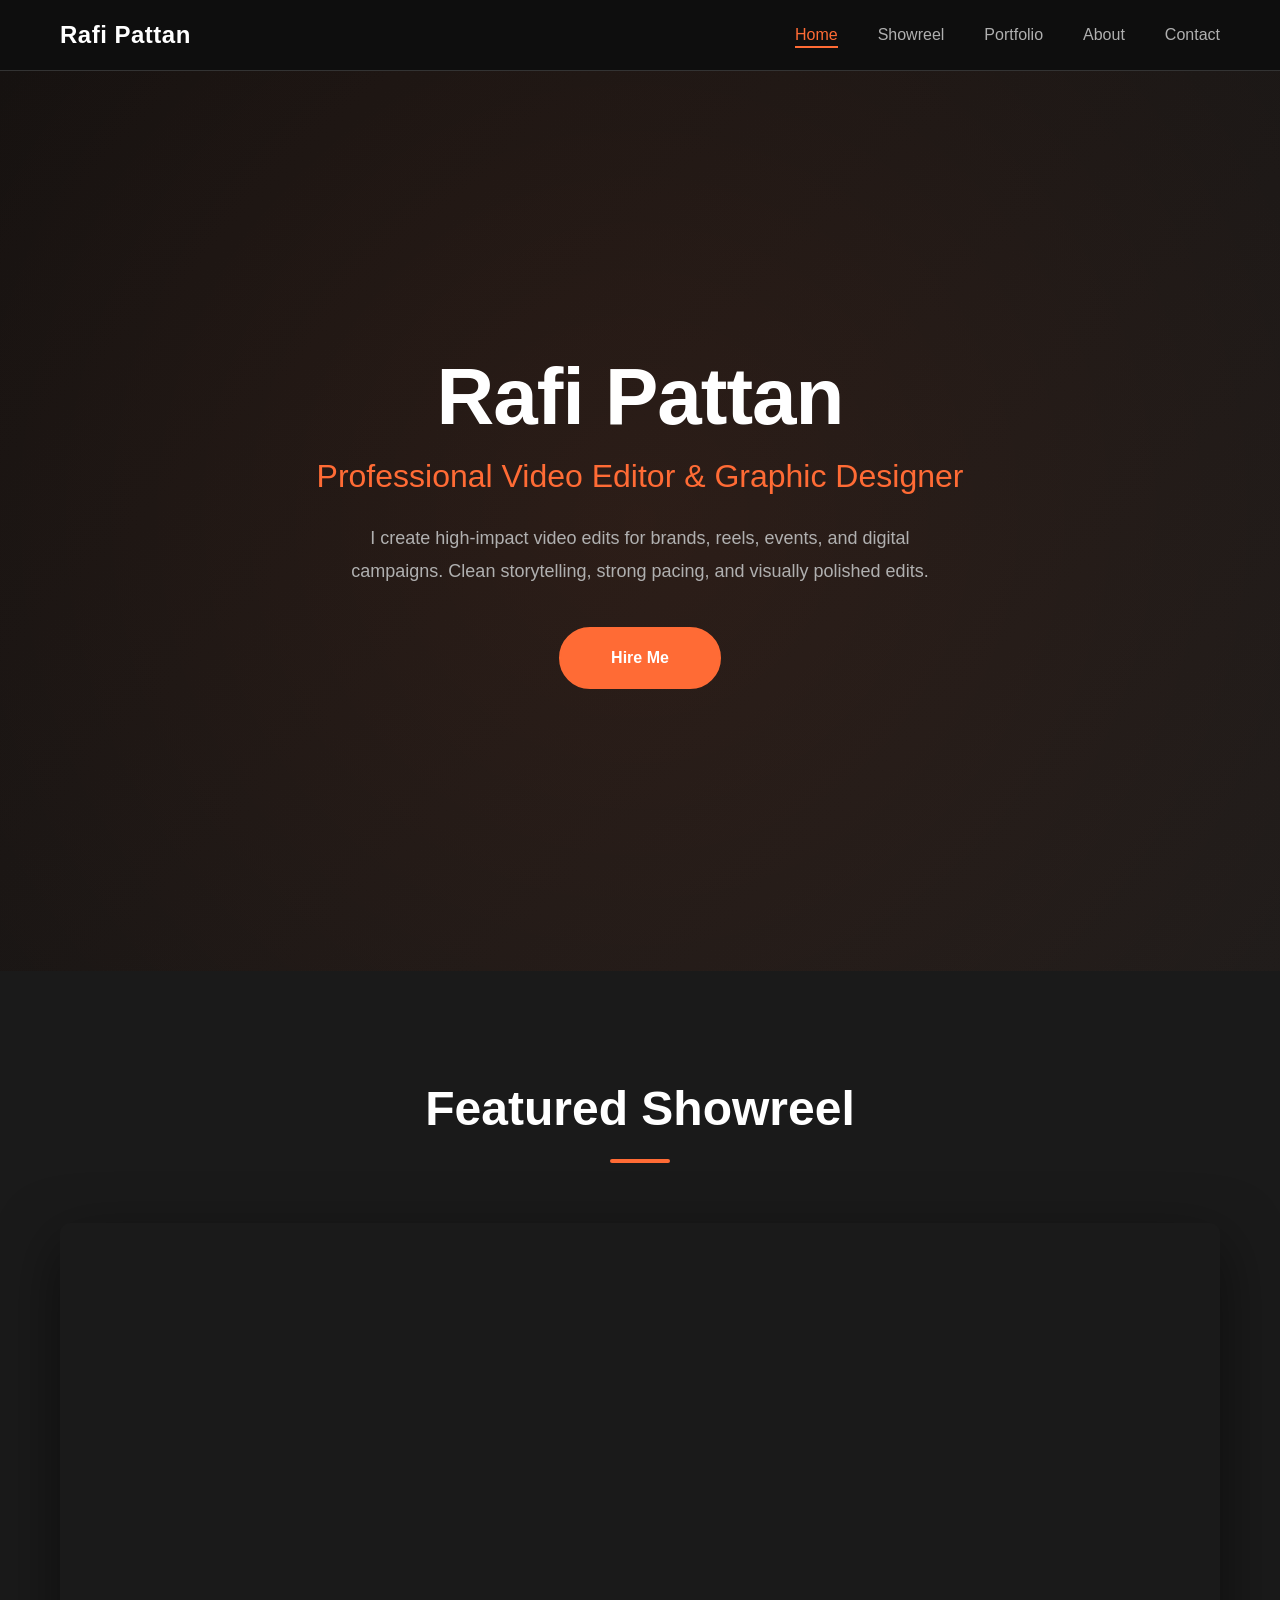
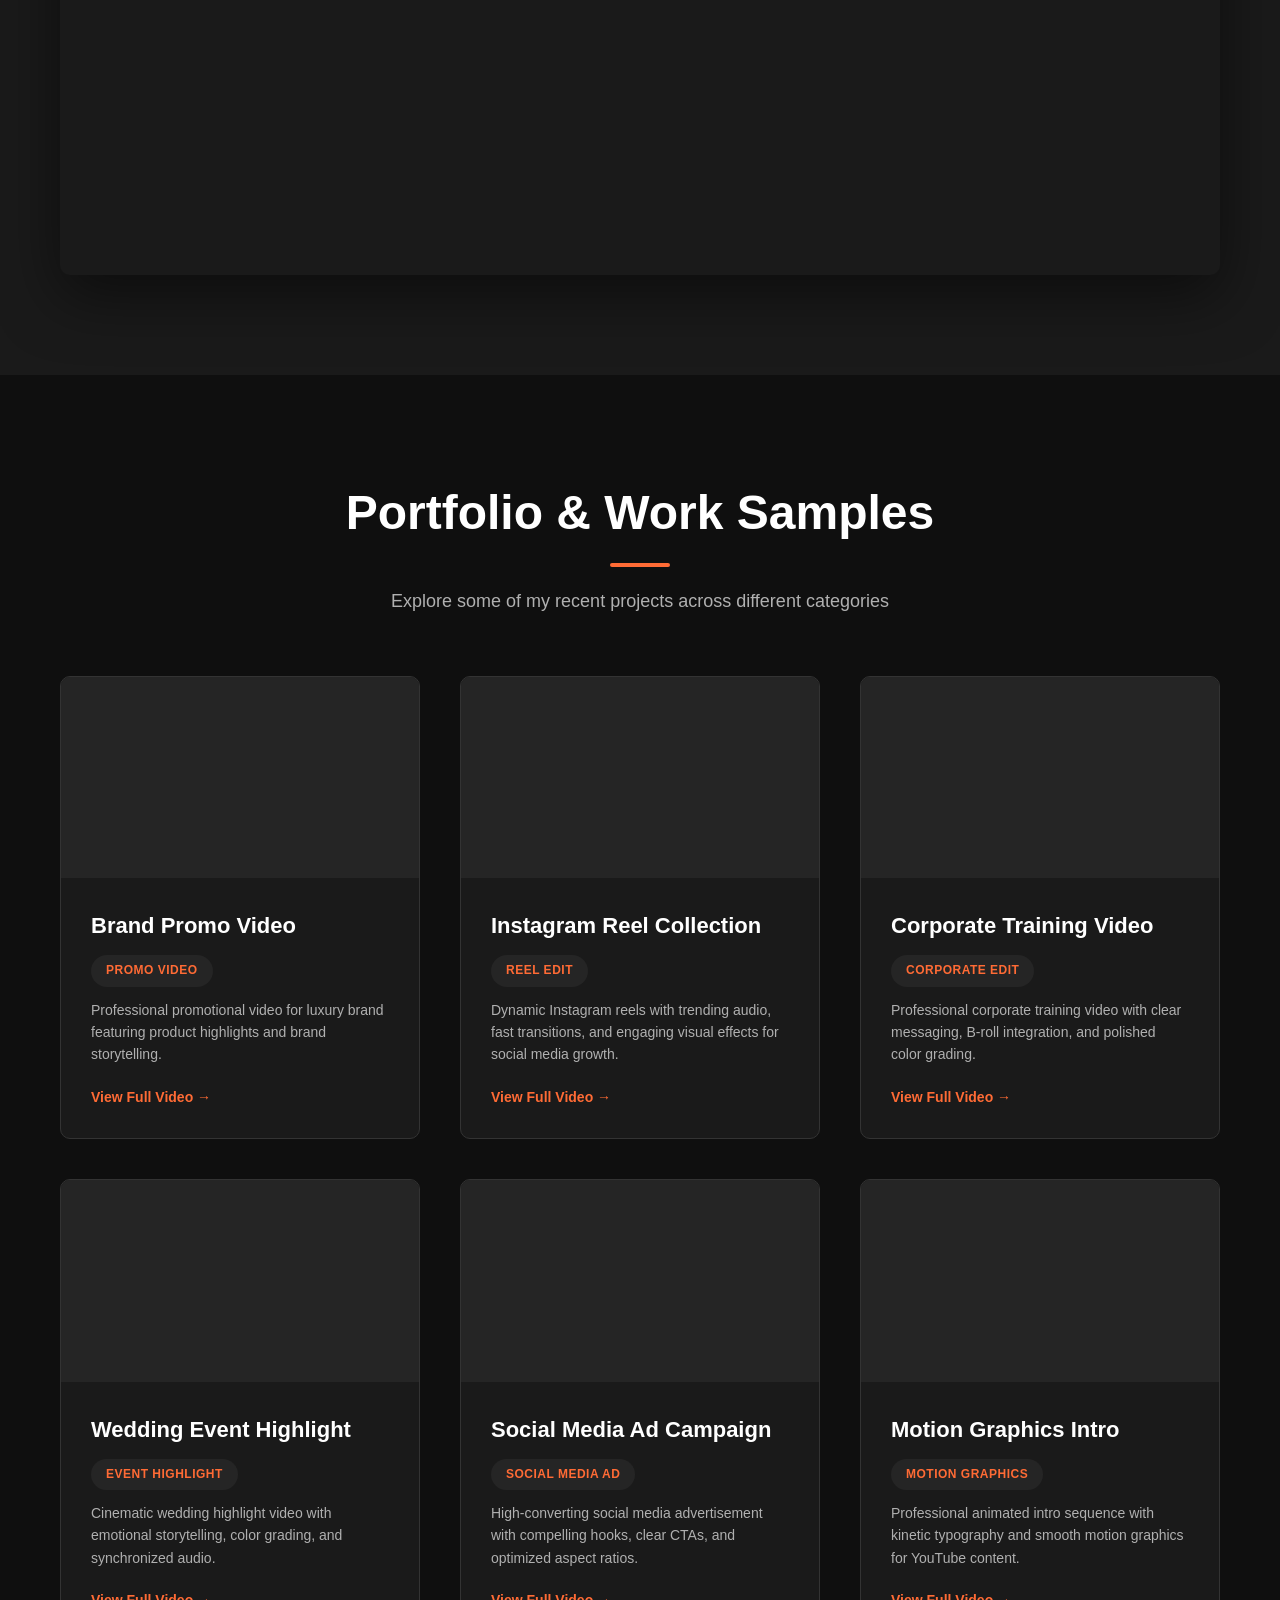
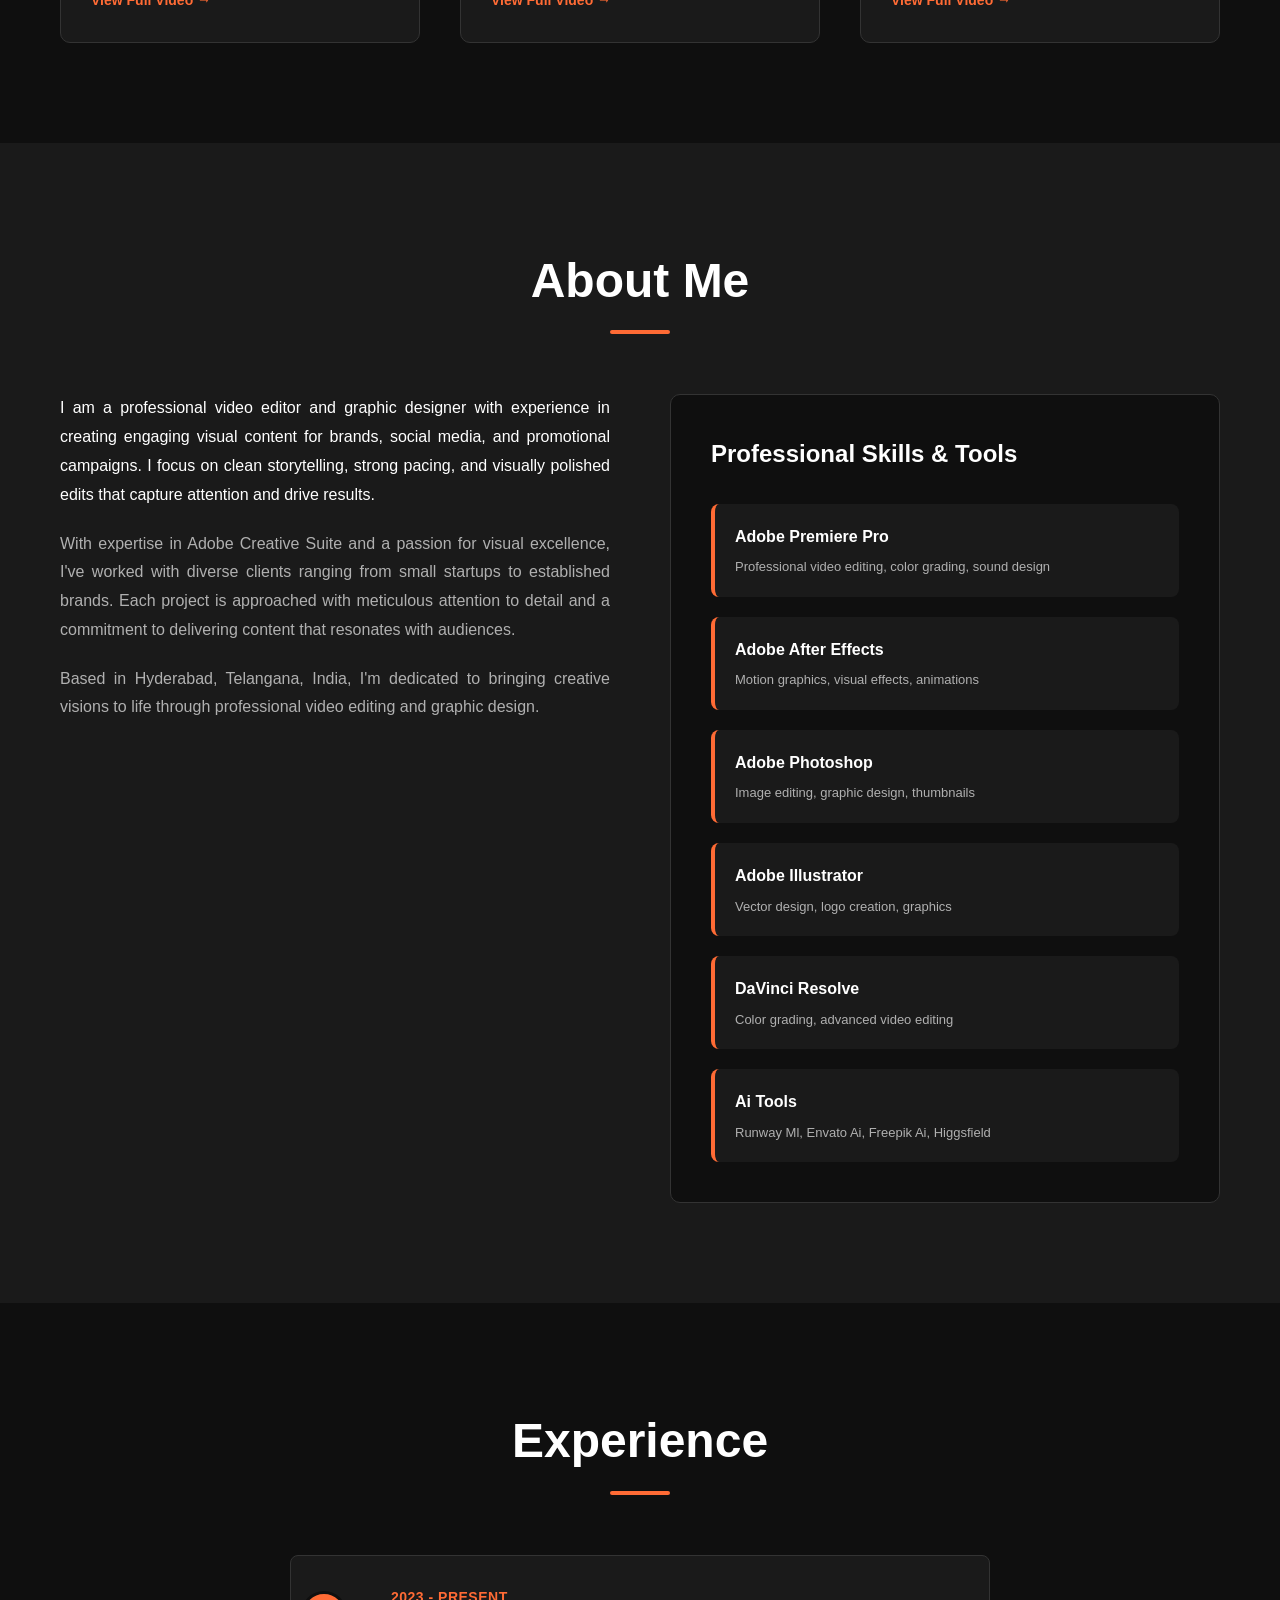
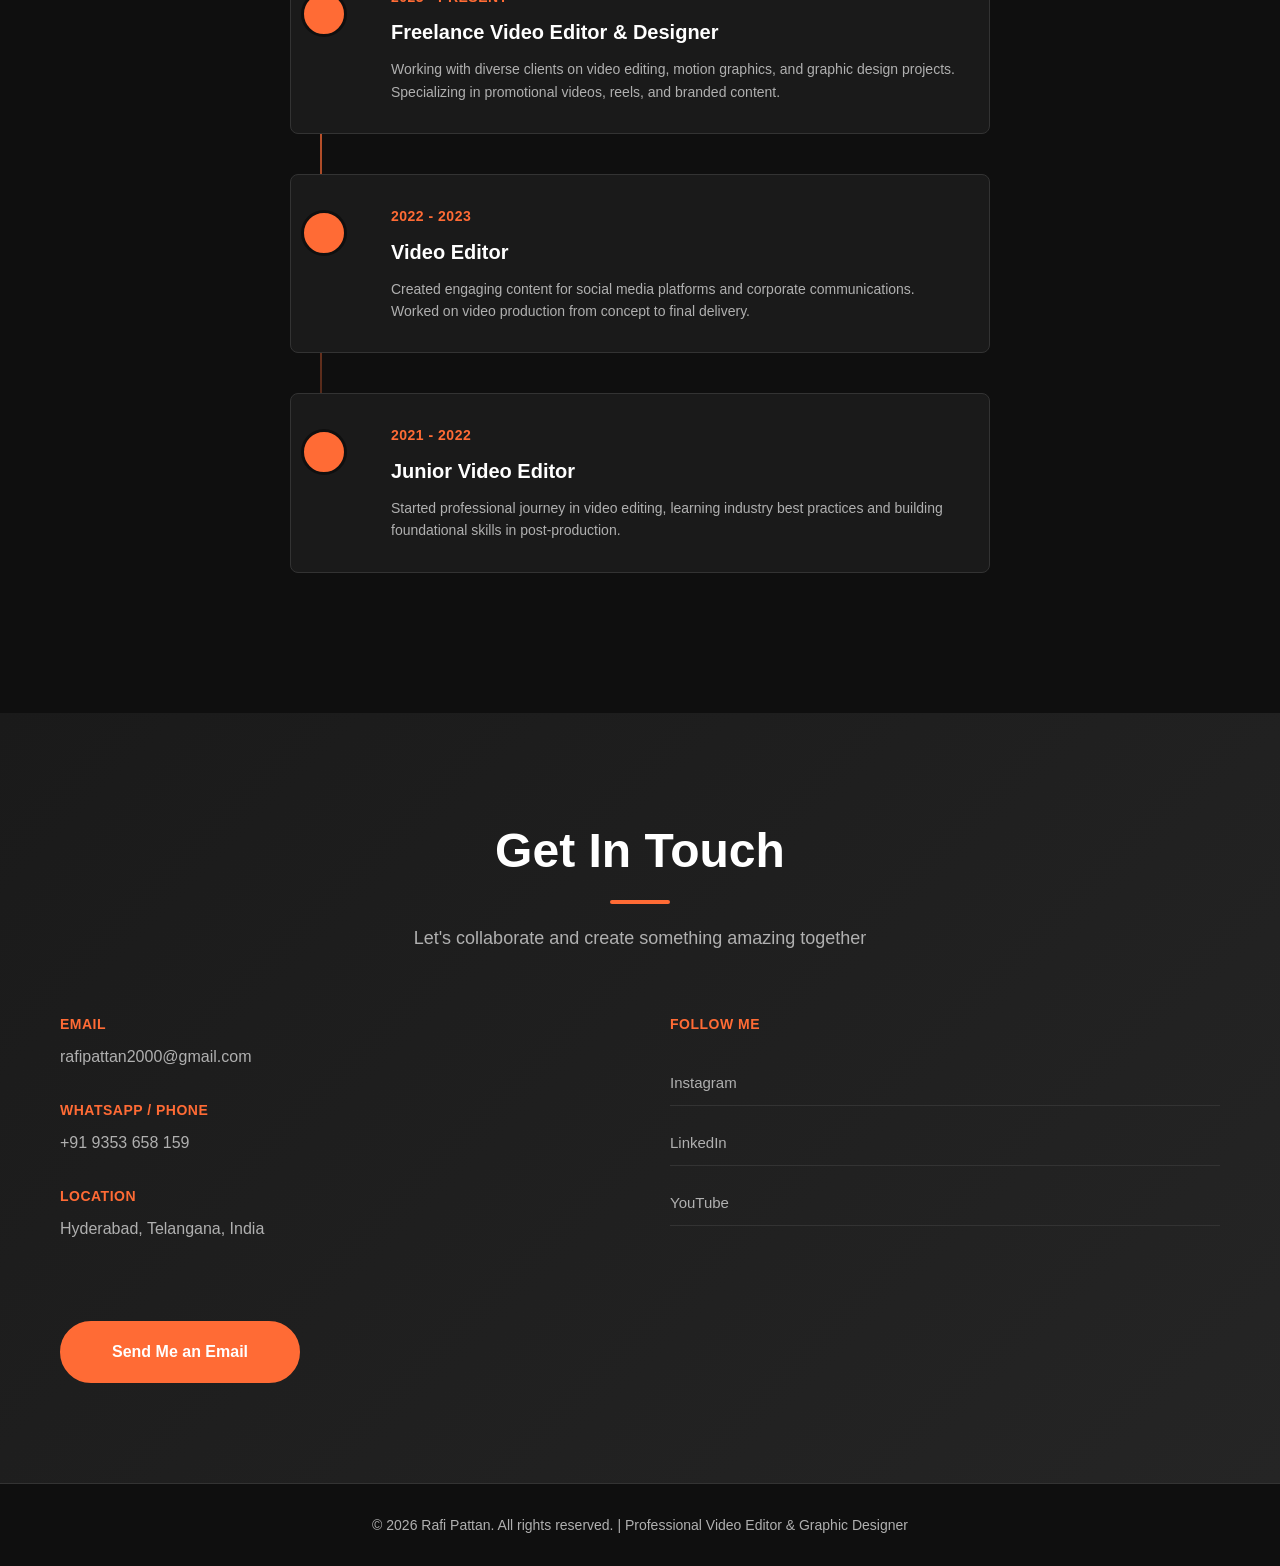
==== commit 3972ec38: "Update contact information and social links" ====
--- a/index.html
+++ b/index.html
@@ -254,8 +254,8 @@
                             <p>Color grading, advanced video editing</p>
                         </div>
                         <div class="skill-item">
-                            <h4>Figma</h4>
-                            <p>Design, prototyping, UI/UX</p>
+                            <h4>Ai Tools</h4>
+                            <p>Runway Ml, Envato Ai, Freepik Ai, Higgsfield</p>
                         </div>
                     </div>
                 </div>
@@ -301,12 +301,12 @@
                     <!-- EDIT: Replace with your actual contact information -->
                     <div class="contact-item">
                         <h4>Email</h4>
-                        <a href="mailto:rafipattan@example.com">rafipattan@example.com</a>
+                        <a href="mailto:rafipattan2000@gmail.com">rafipattan2000@gmail.com</a>
                     </div>
 
                     <div class="contact-item">
                         <h4>WhatsApp / Phone</h4>
-                        <a href="https://wa.me/919876543210">+91 9876 543 210</a>
+                        <a href="https://wa.me/919353658159">+91 9353 658 159</a>
                     </div>
 
                     <div class="contact-item">
@@ -318,13 +318,13 @@
                 <div class="social-links">
                     <h4>Follow Me</h4>
                     <!-- EDIT: Replace with your actual social media links -->
-                    <a href="https://instagram.com/rafipattan" target="_blank" class="social-icon">Instagram</a>
-                    <a href="https://linkedin.com/in/rafipattan" target="_blank" class="social-icon">LinkedIn</a>
+                    <a href="https://www.instagram.com/_iguser_rafi09_/" class="social-icon">Instagram</a>
+                    <a href="https://in.linkedin.com/in/rafi-pattan-3b81281a1" target="_blank" class="social-icon">LinkedIn</a>
                     <a href="https://youtube.com/@rafipattan" target="_blank" class="social-icon">YouTube</a>
                 </div>
             </div>
 
-            <a href="mailto:rafipattan@example.com" class="cta-button">Send Me an Email</a>
+            <a href="mailto:rafipattan2000@gmail.com" class="cta-button">Send Me an Email</a>
         </div>
     </section>
 
@@ -338,4 +338,4 @@
 
     <script src="script.js"></script>
 </body>
-</html>+</html>
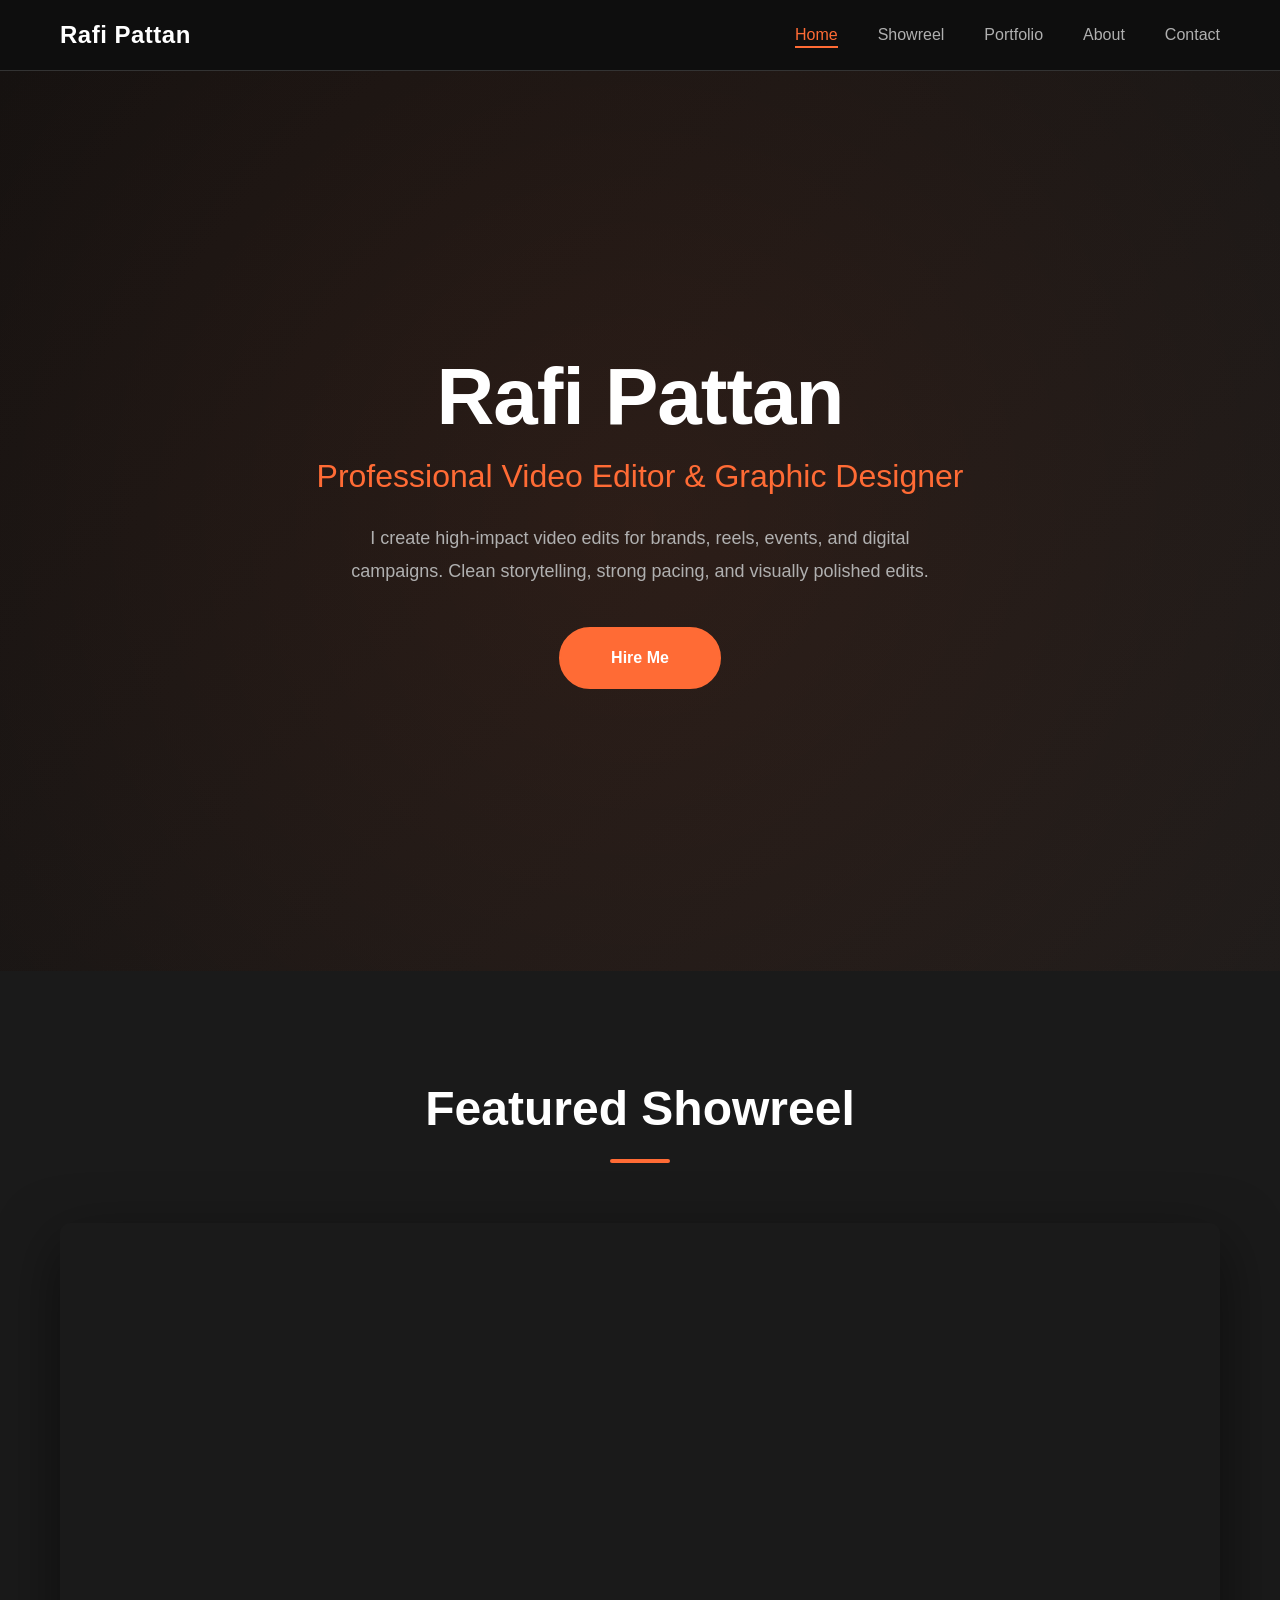
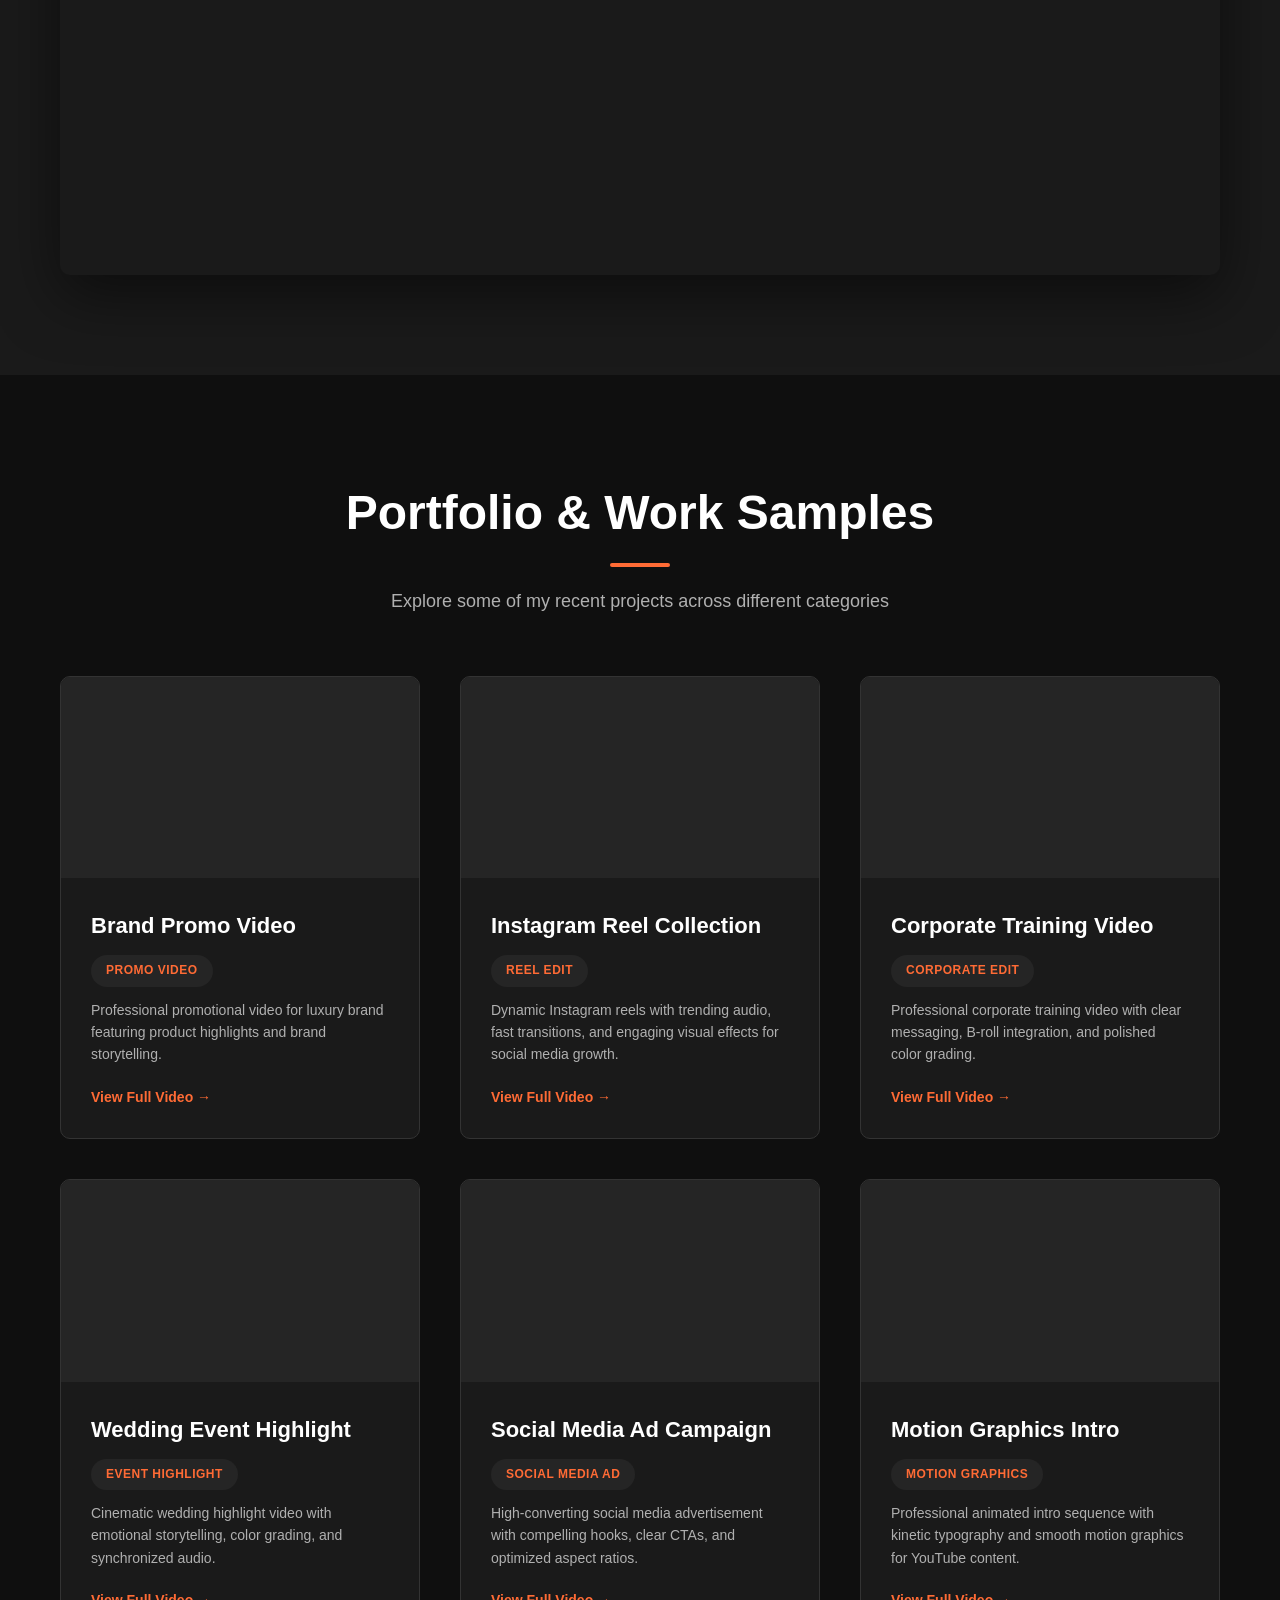
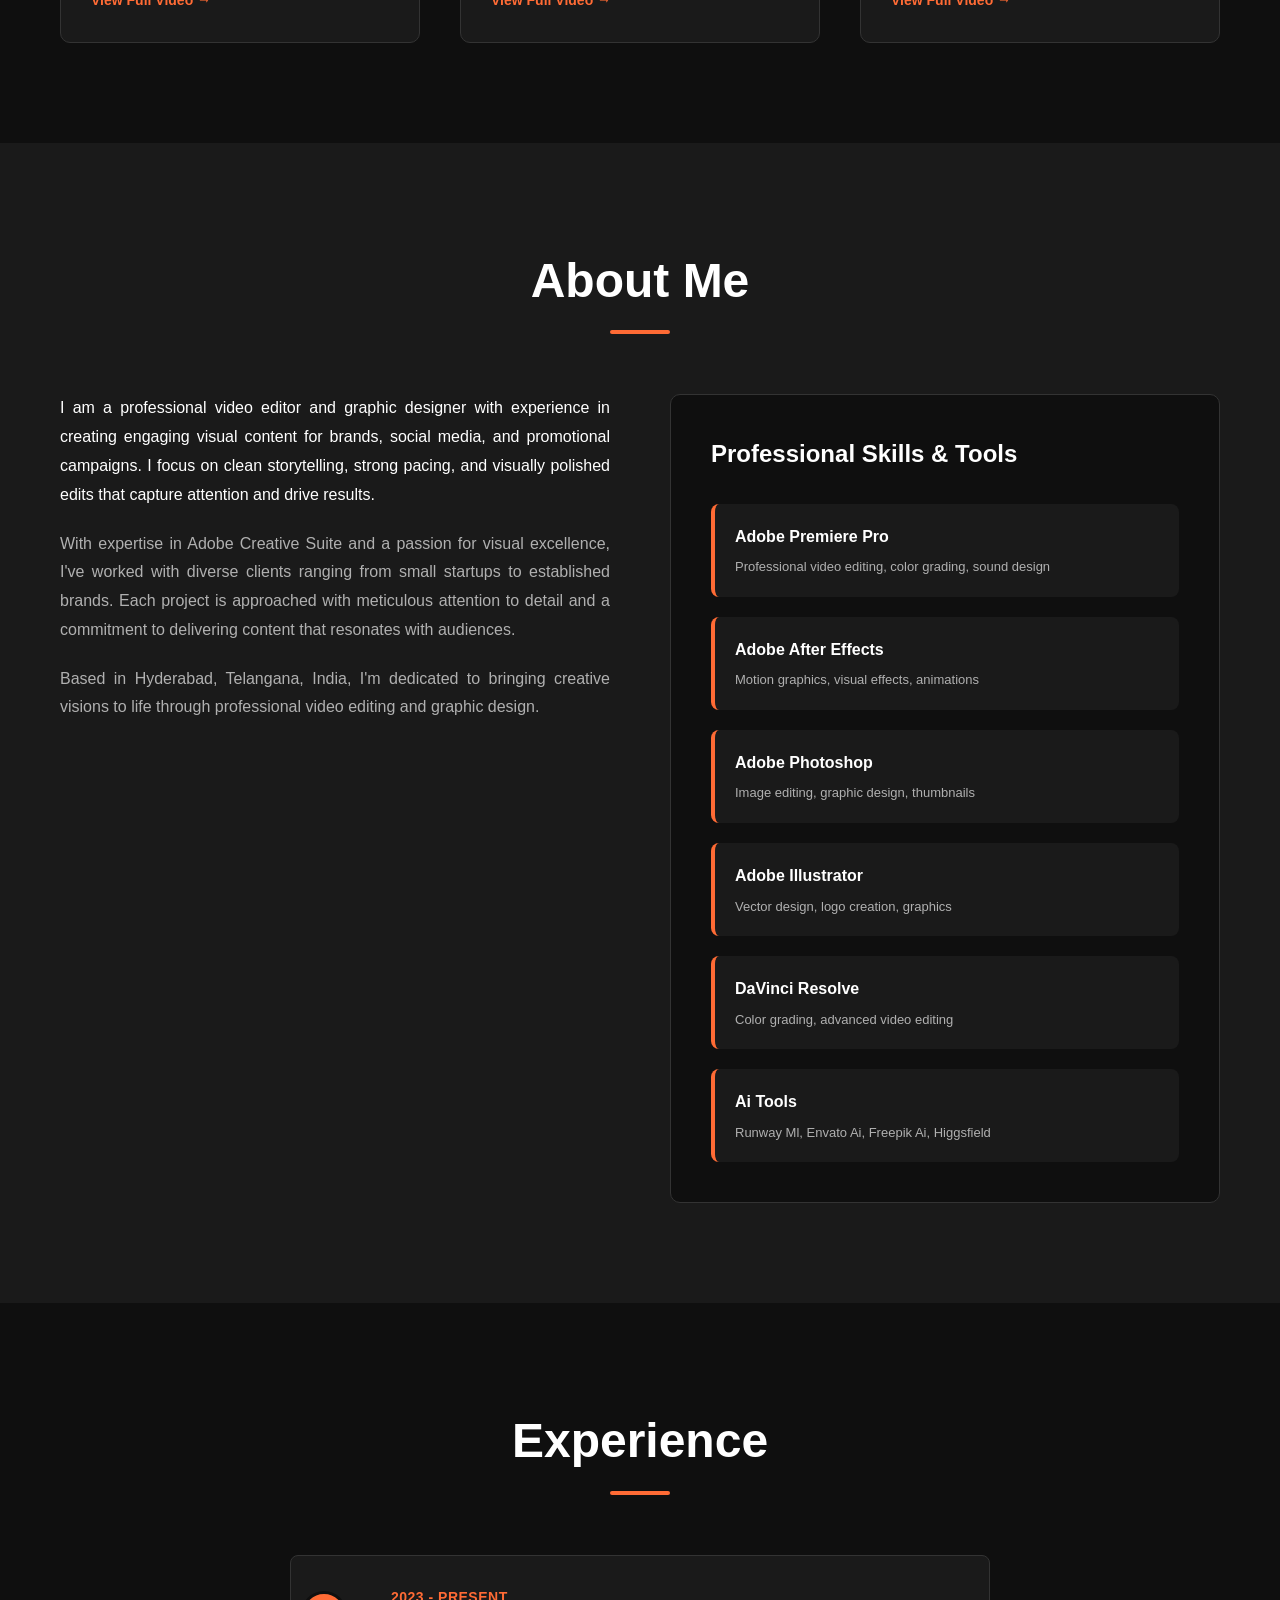
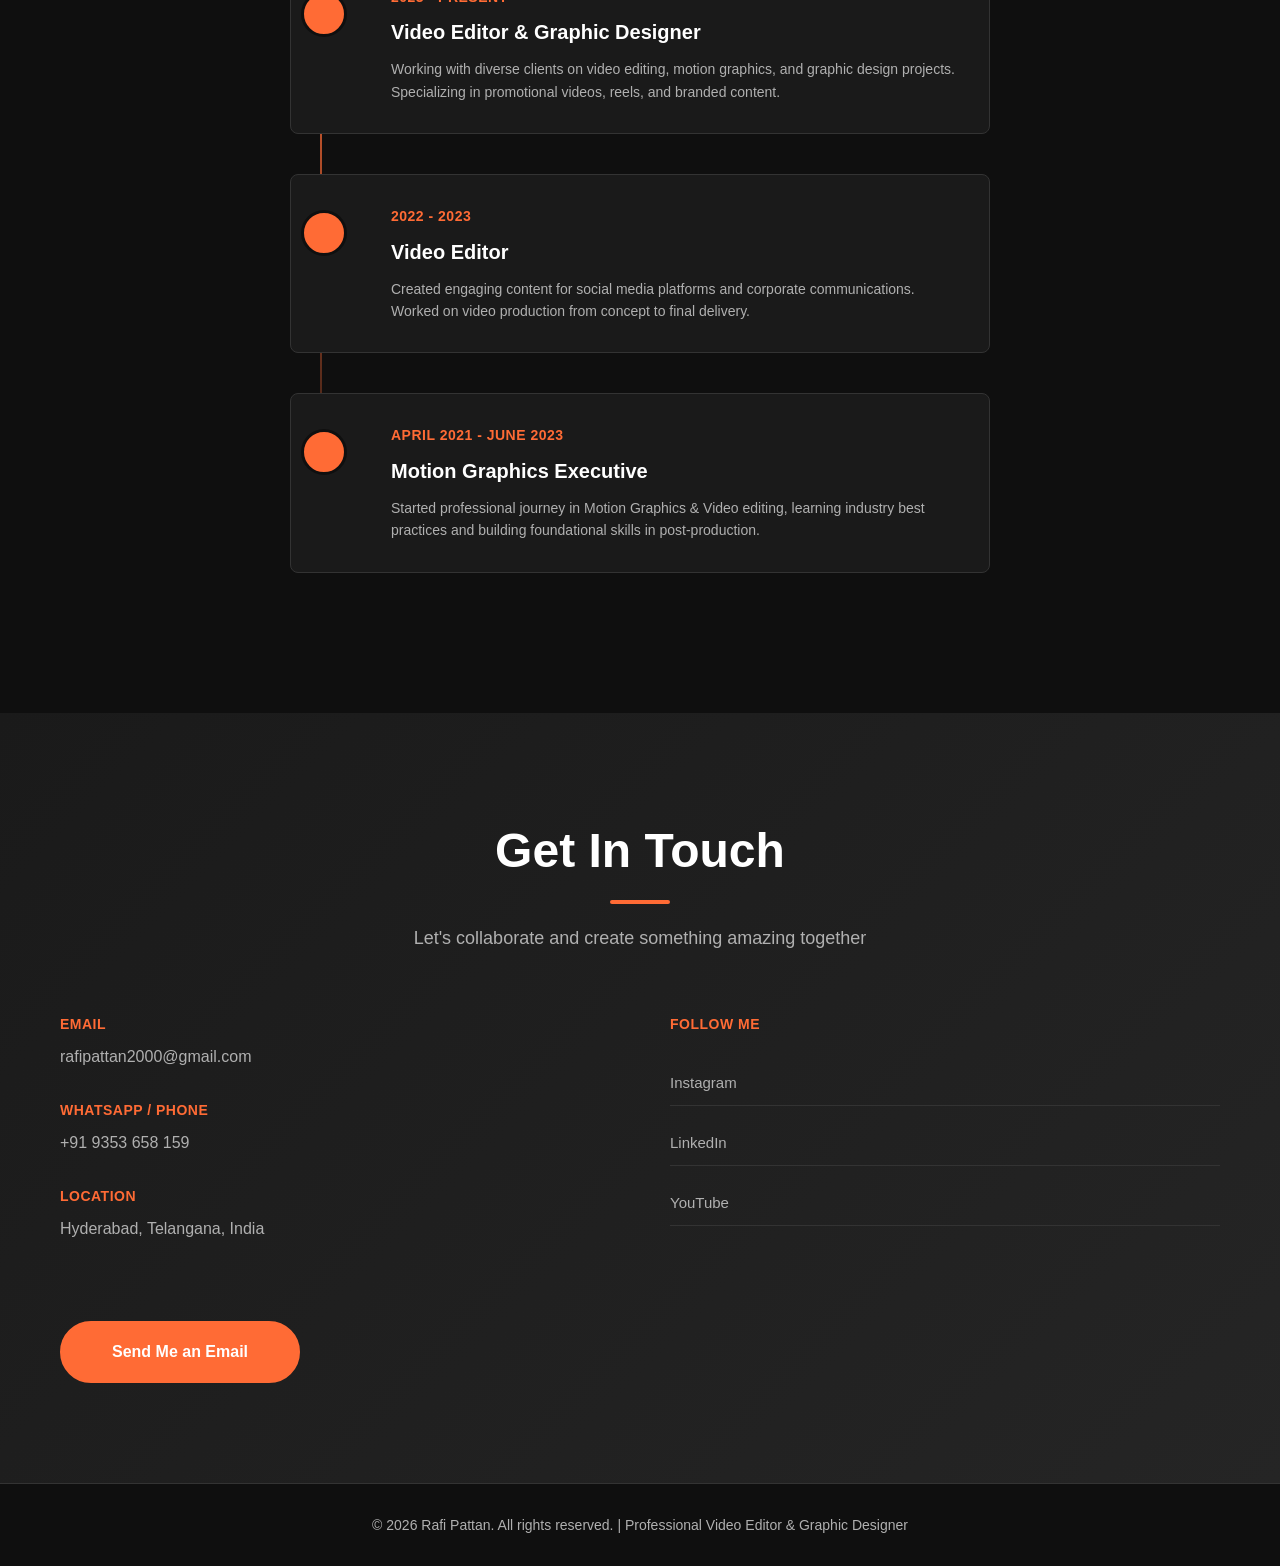
==== commit a8a06c02: "Update index.html" ====
--- a/index.html
+++ b/index.html
@@ -271,7 +271,7 @@
                 <!-- EDIT: Update with your actual experience -->
                 <div class="experience-item">
                     <div class="experience-year">2023 - Present</div>
-                    <h3>Freelance Video Editor & Designer</h3>
+                    <h3>Video Editor & Graphic Designer</h3>
                     <p>Working with diverse clients on video editing, motion graphics, and graphic design projects. Specializing in promotional videos, reels, and branded content.</p>
                 </div>
 
@@ -282,9 +282,9 @@
                 </div>
 
                 <div class="experience-item">
-                    <div class="experience-year">2021 - 2022</div>
-                    <h3>Junior Video Editor</h3>
-                    <p>Started professional journey in video editing, learning industry best practices and building foundational skills in post-production.</p>
+                    <div class="experience-year">April 2021 - June 2023</div>
+                    <h3>Motion Graphics Executive</h3>
+                    <p>Started professional journey in Motion Graphics & Video editing, learning industry best practices and building foundational skills in post-production.</p>
                 </div>
             </div>
         </div>
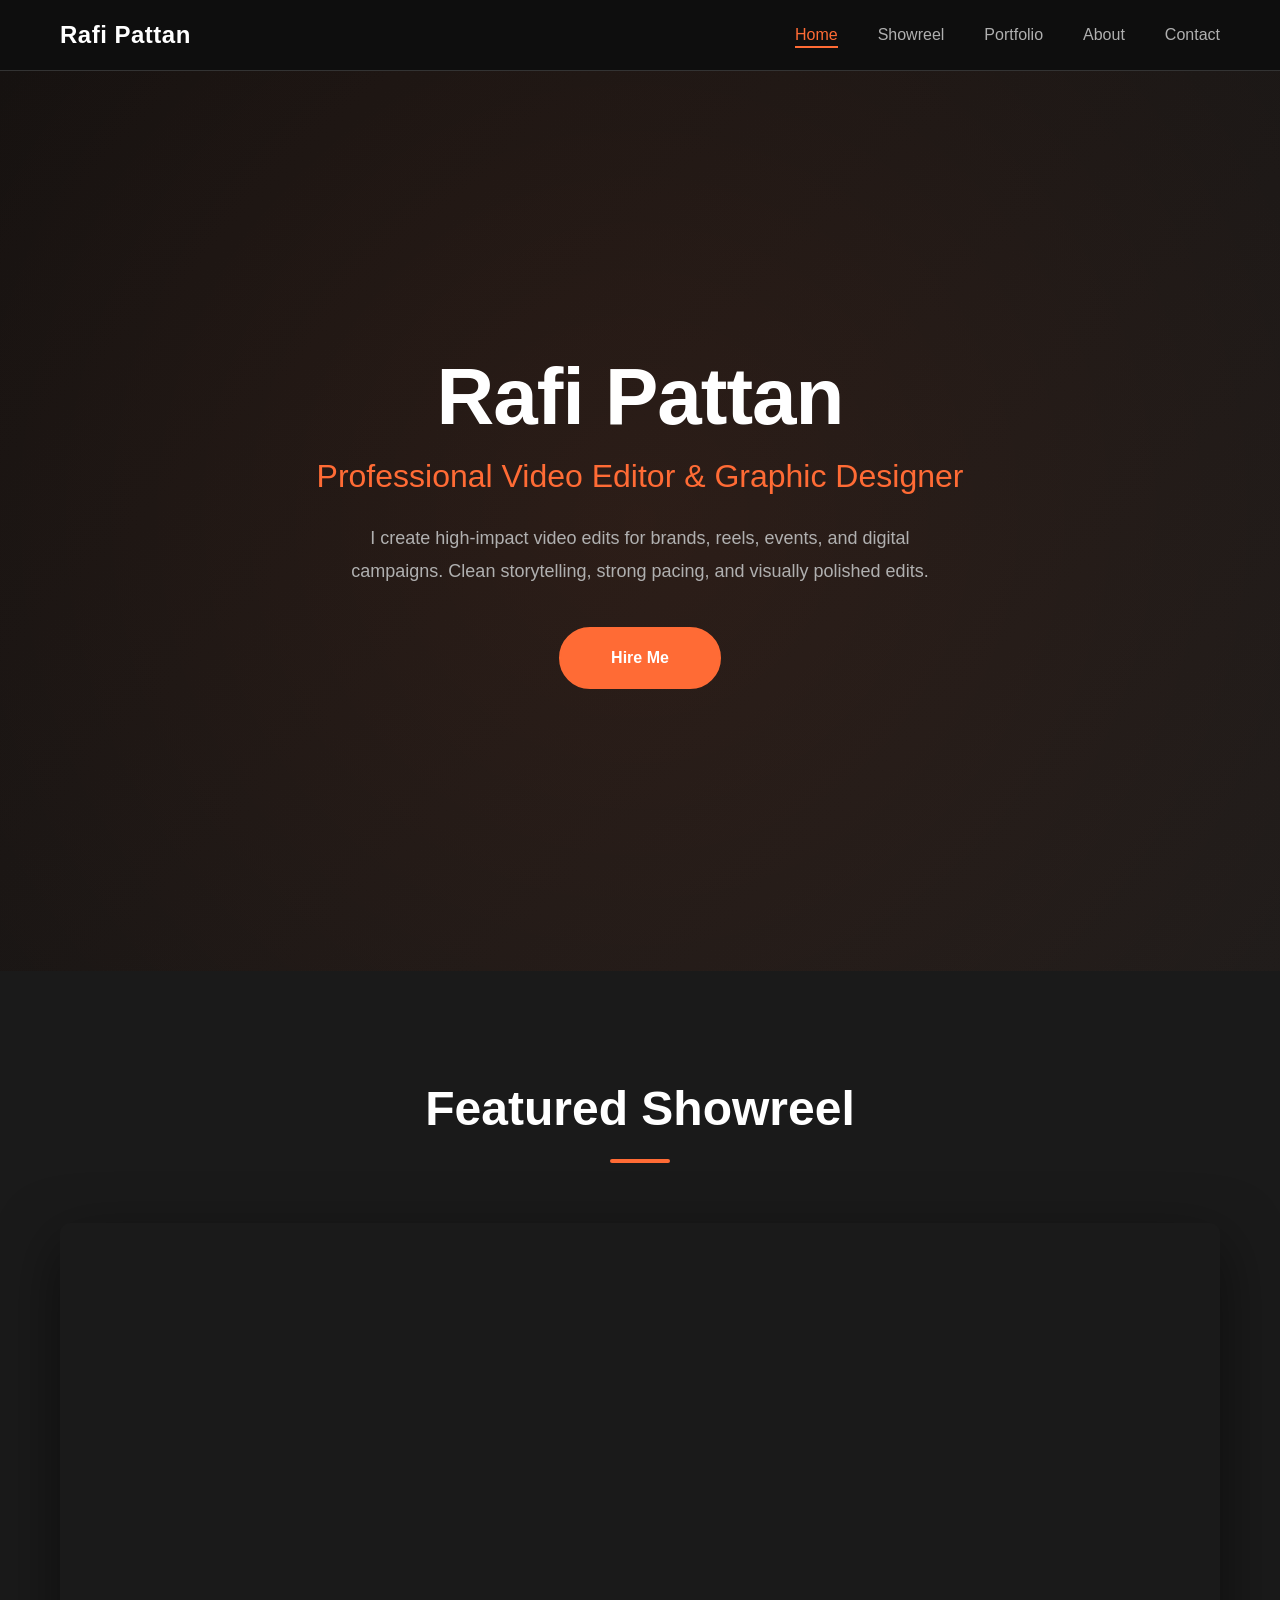
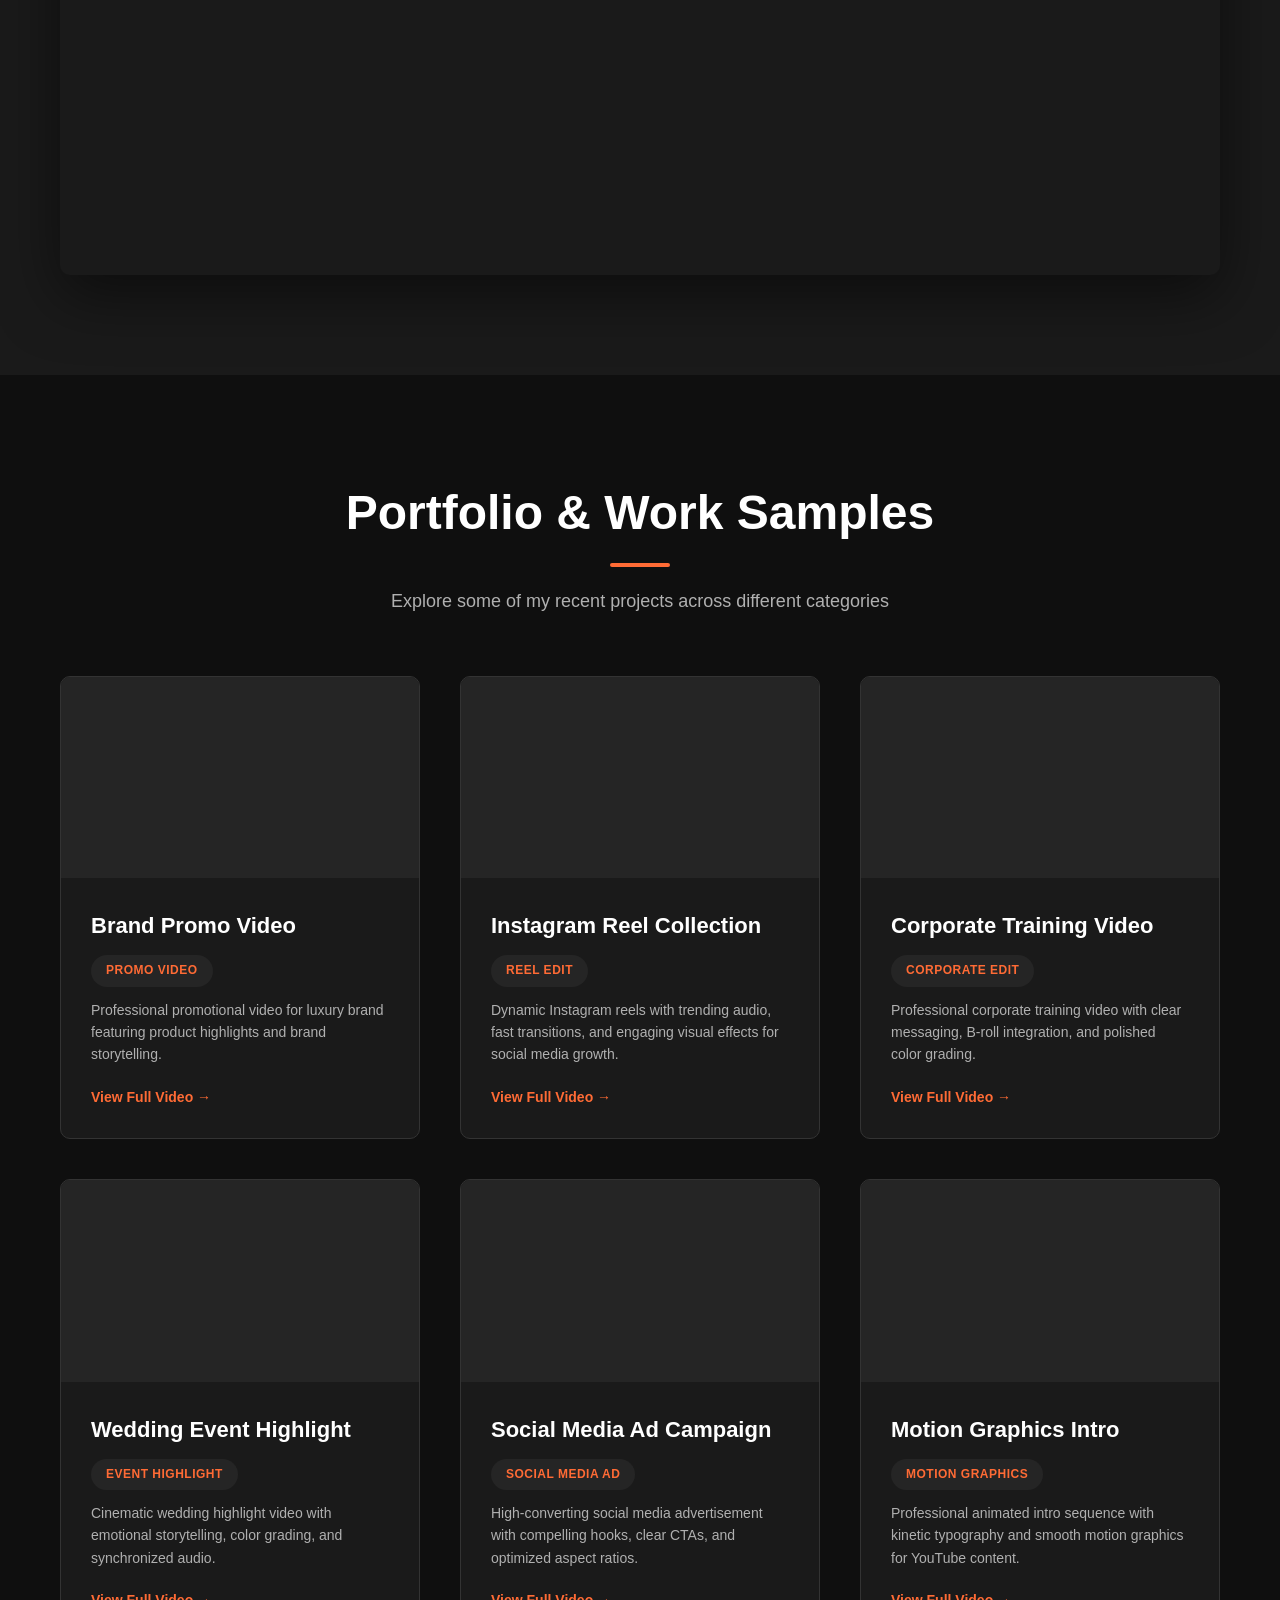
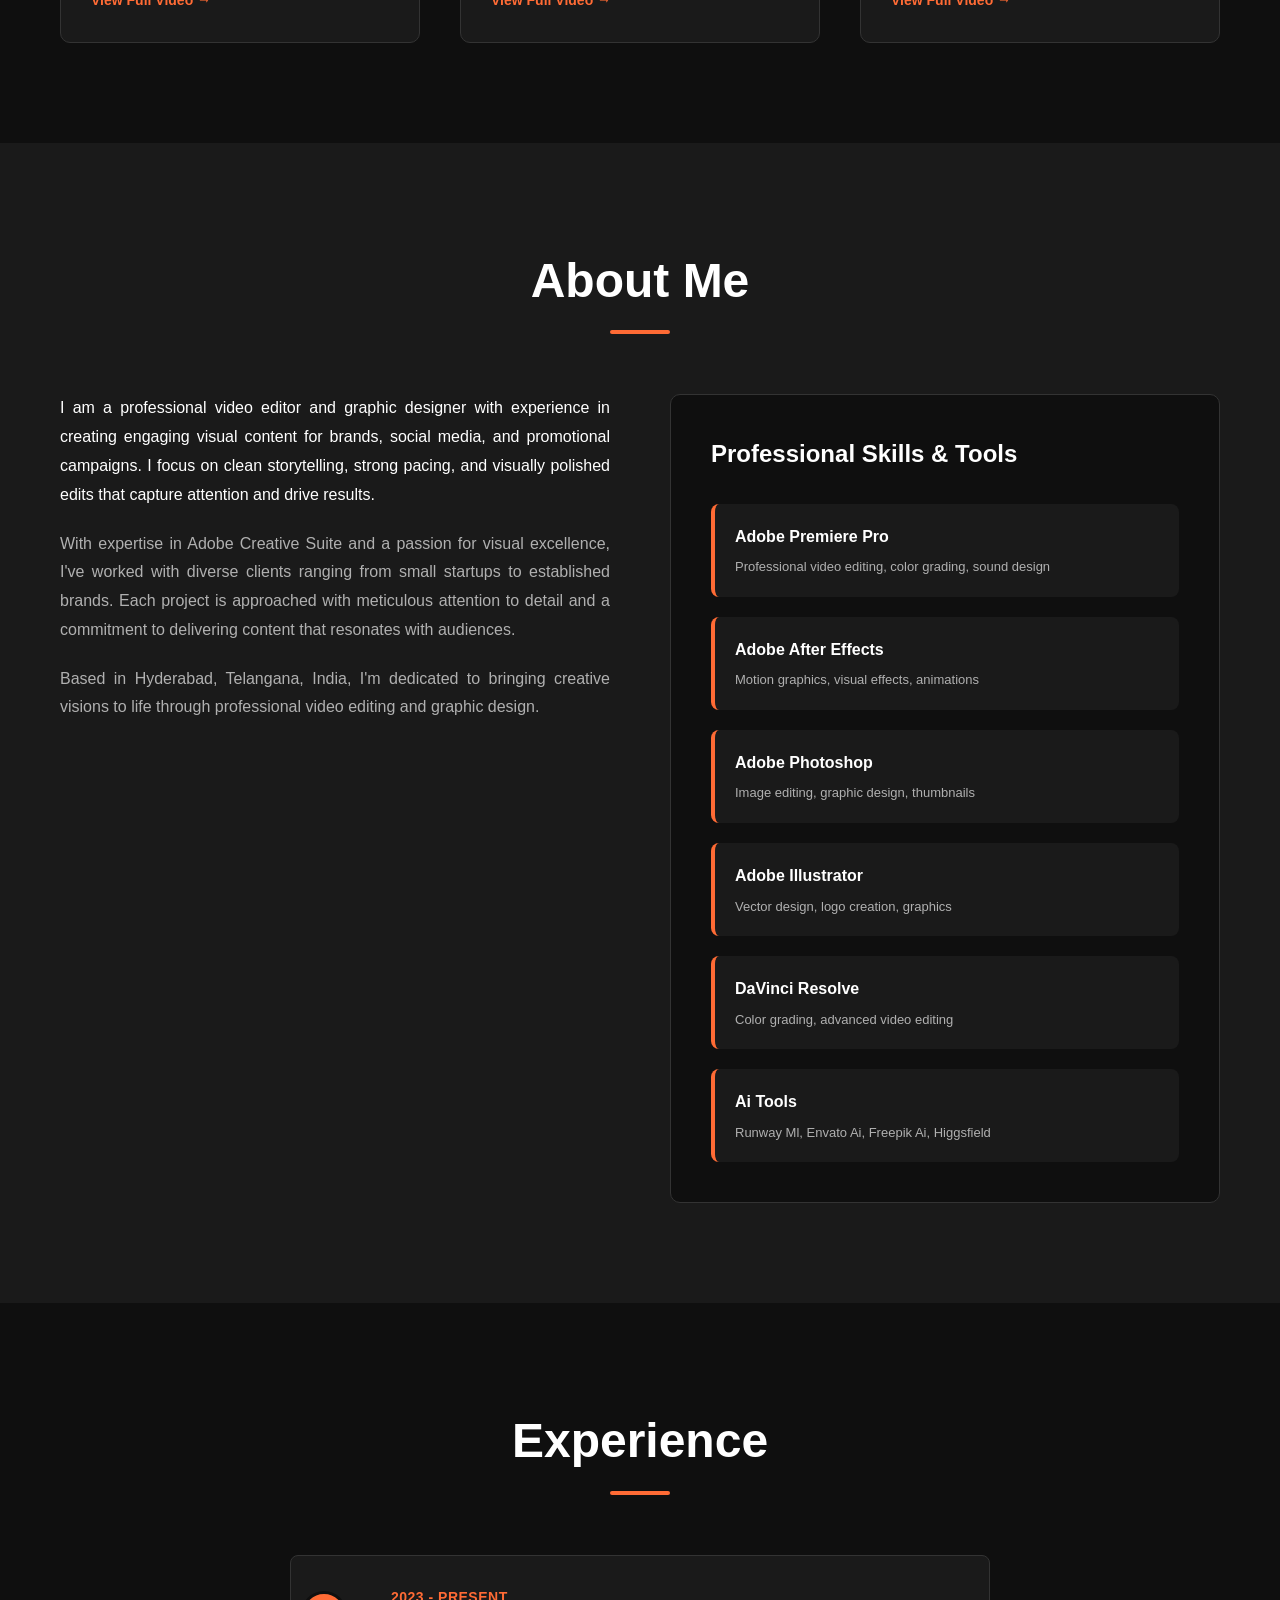
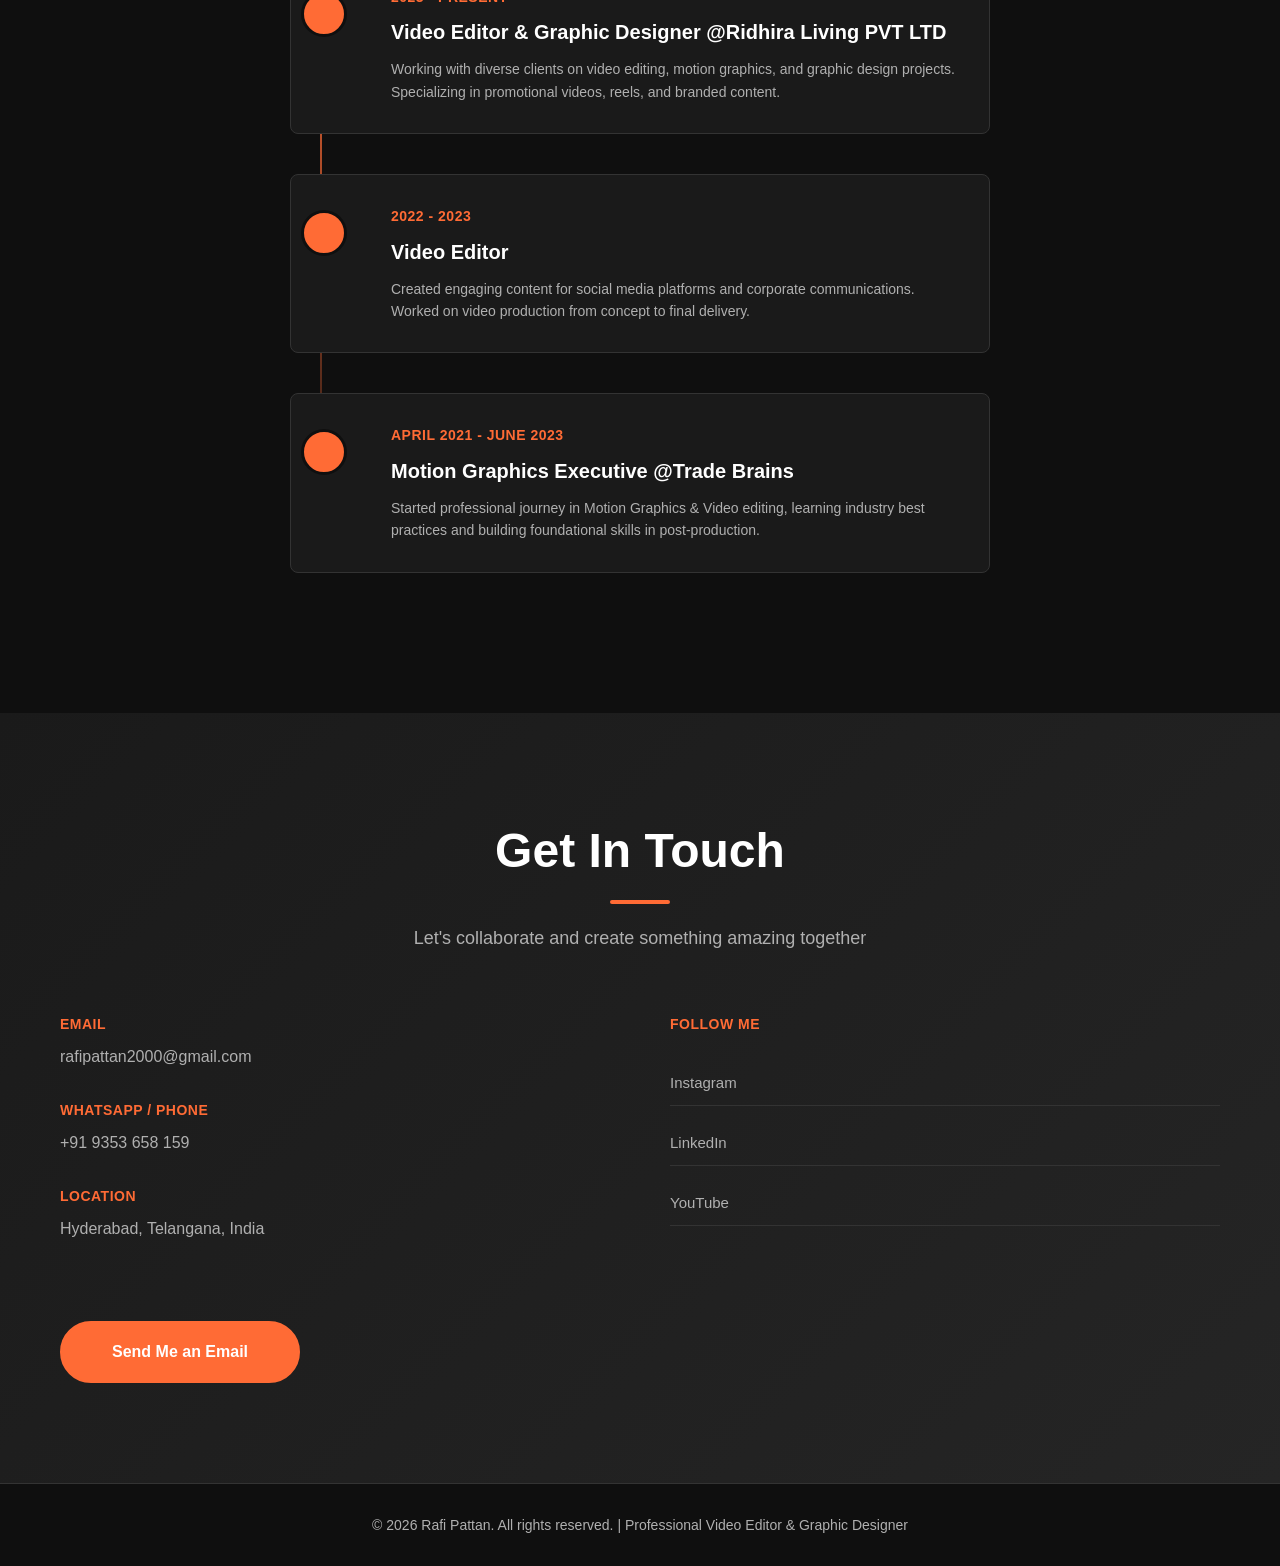
==== commit b51ed023: "Update index.html" ====
--- a/index.html
+++ b/index.html
@@ -271,7 +271,7 @@
                 <!-- EDIT: Update with your actual experience -->
                 <div class="experience-item">
                     <div class="experience-year">2023 - Present</div>
-                    <h3>Video Editor & Graphic Designer</h3>
+                    <h3>Video Editor & Graphic Designer @Ridhira Living PVT LTD</h3>
                     <p>Working with diverse clients on video editing, motion graphics, and graphic design projects. Specializing in promotional videos, reels, and branded content.</p>
                 </div>
 
@@ -283,7 +283,7 @@
 
                 <div class="experience-item">
                     <div class="experience-year">April 2021 - June 2023</div>
-                    <h3>Motion Graphics Executive</h3>
+                    <h3>Motion Graphics Executive @Trade Brains</h3>
                     <p>Started professional journey in Motion Graphics & Video editing, learning industry best practices and building foundational skills in post-production.</p>
                 </div>
             </div>
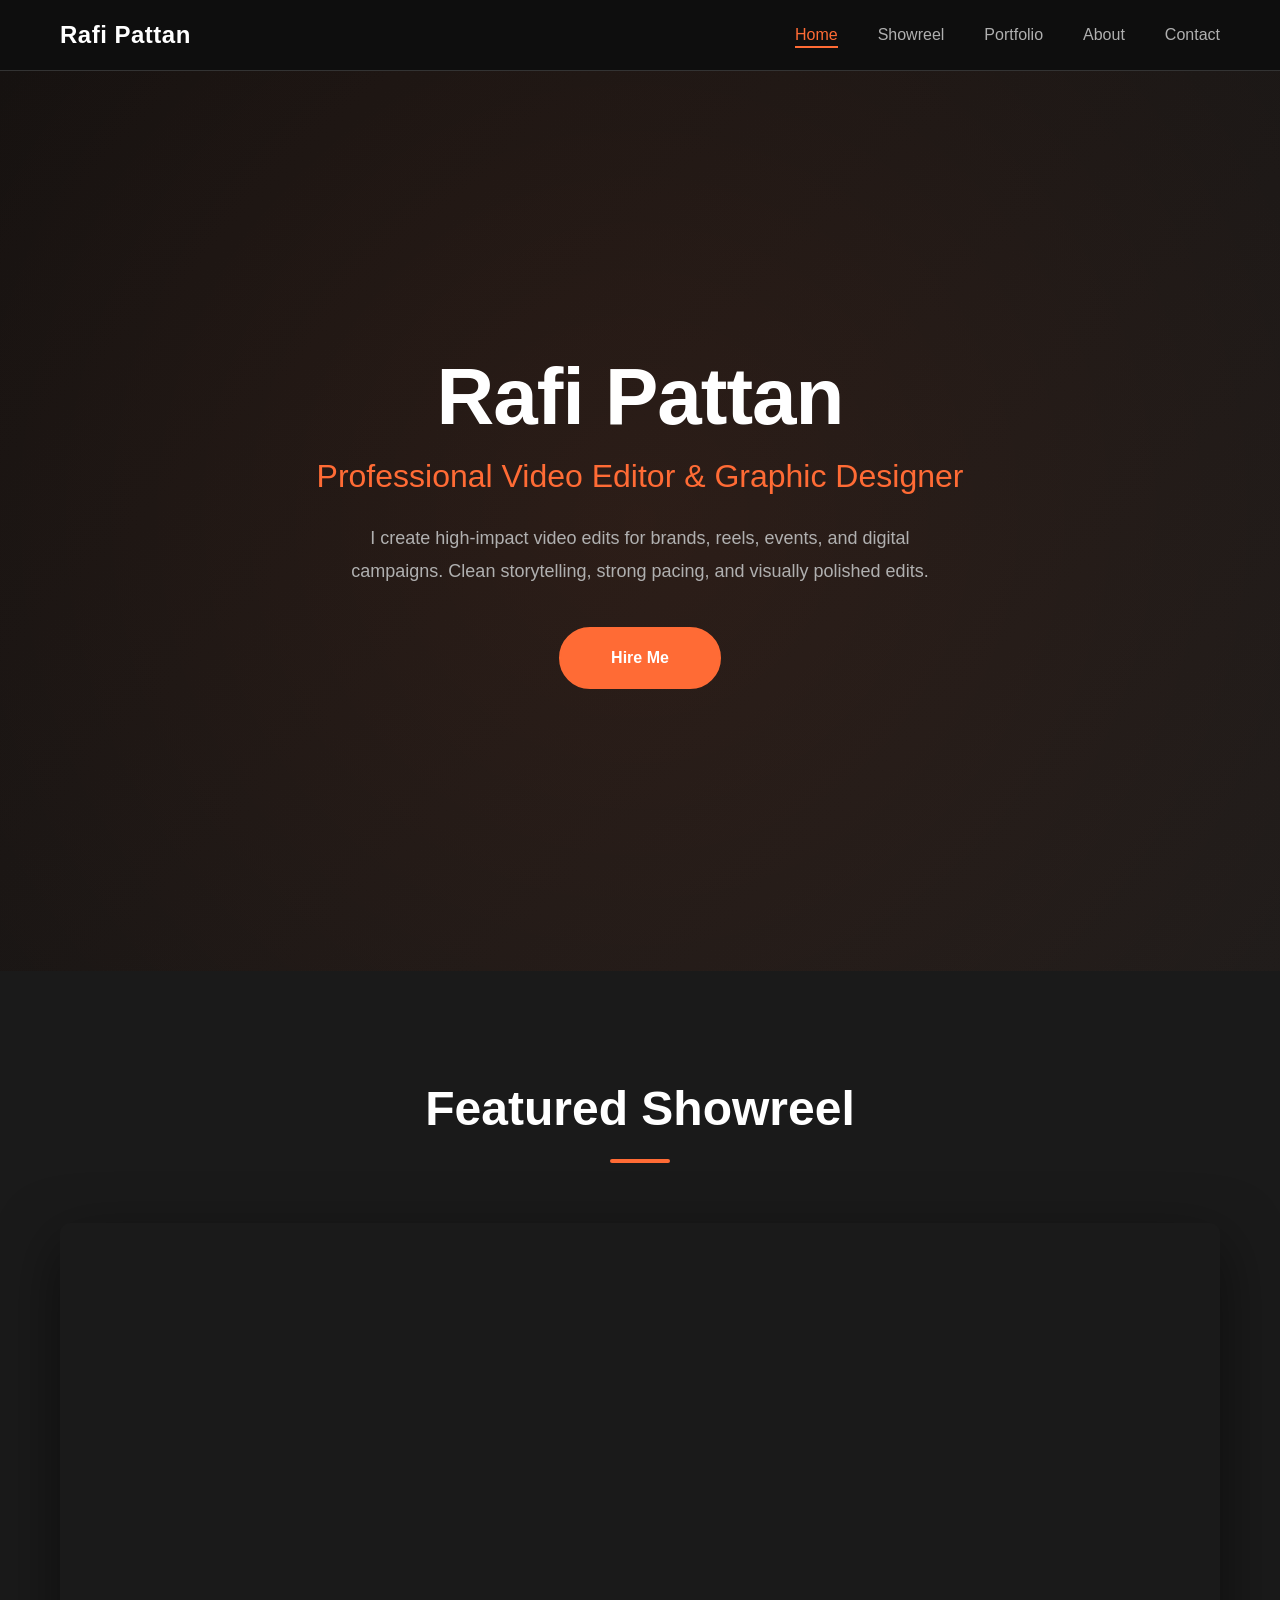
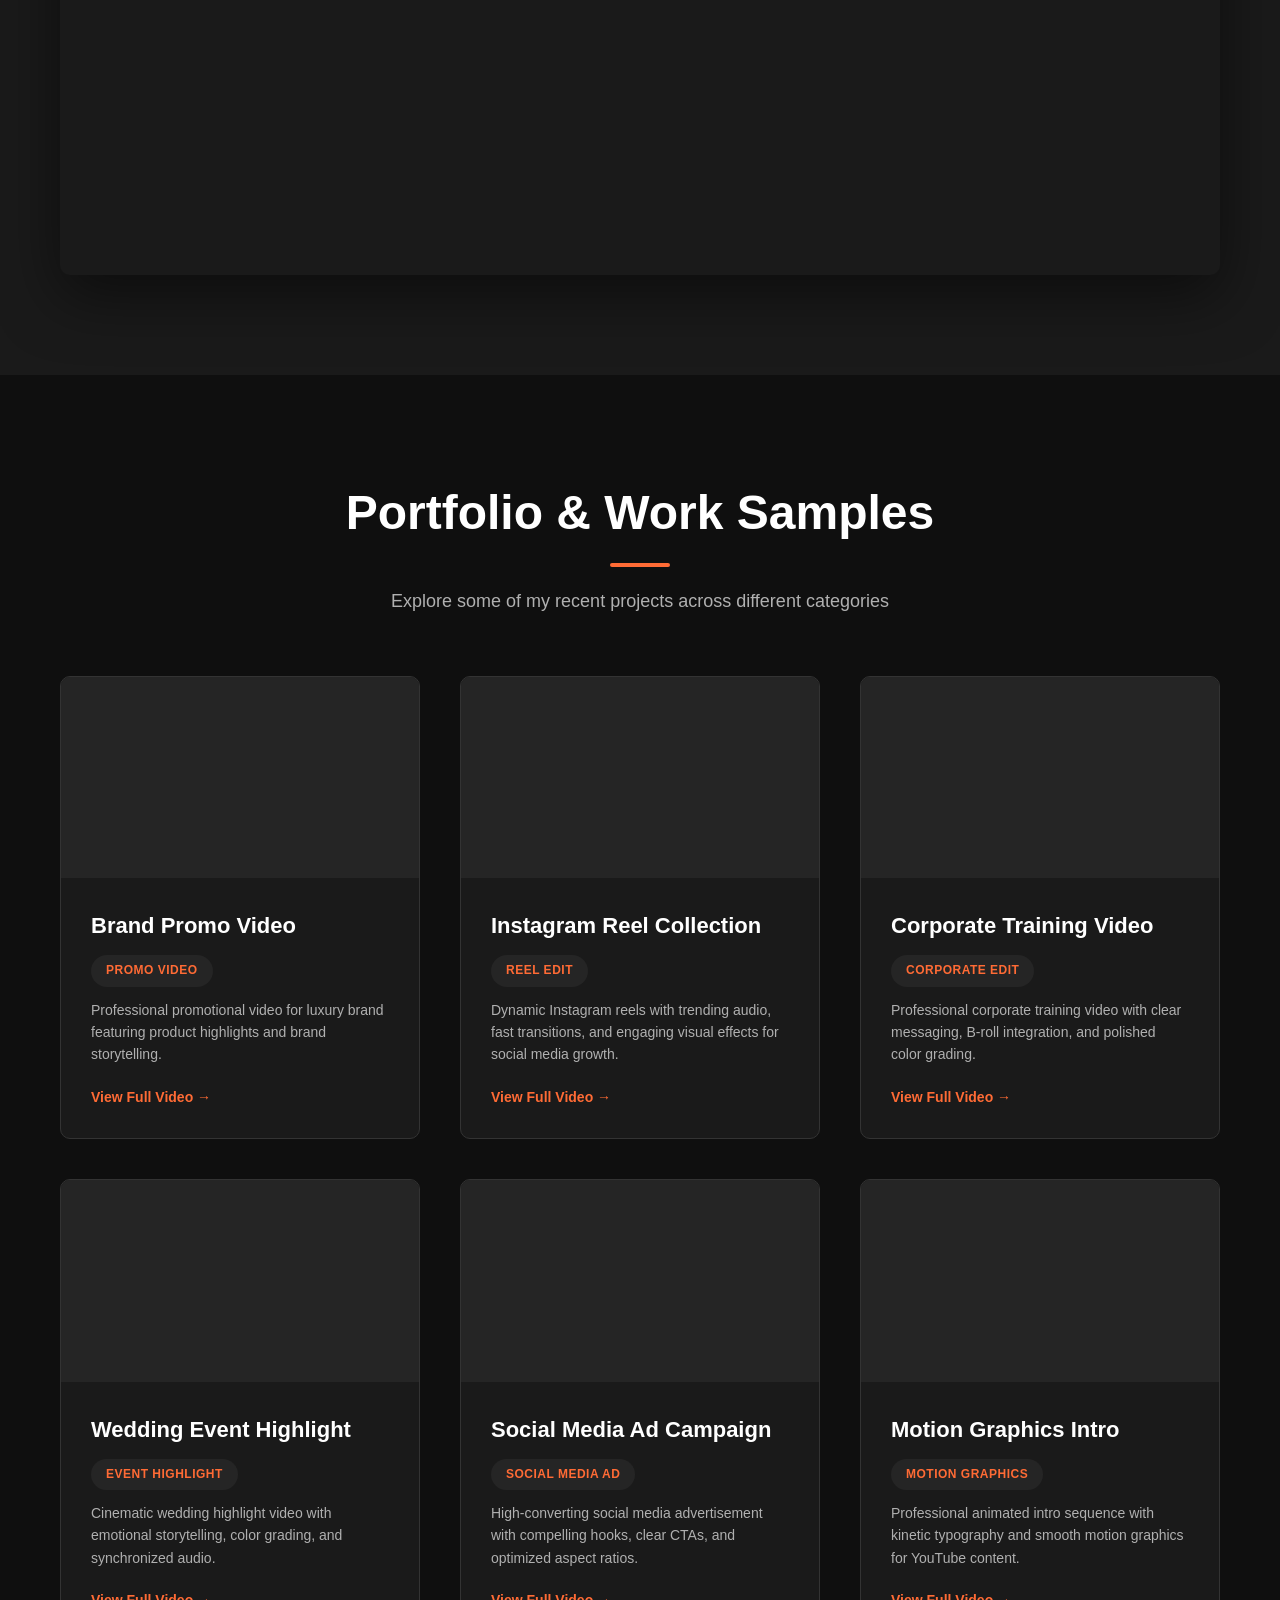
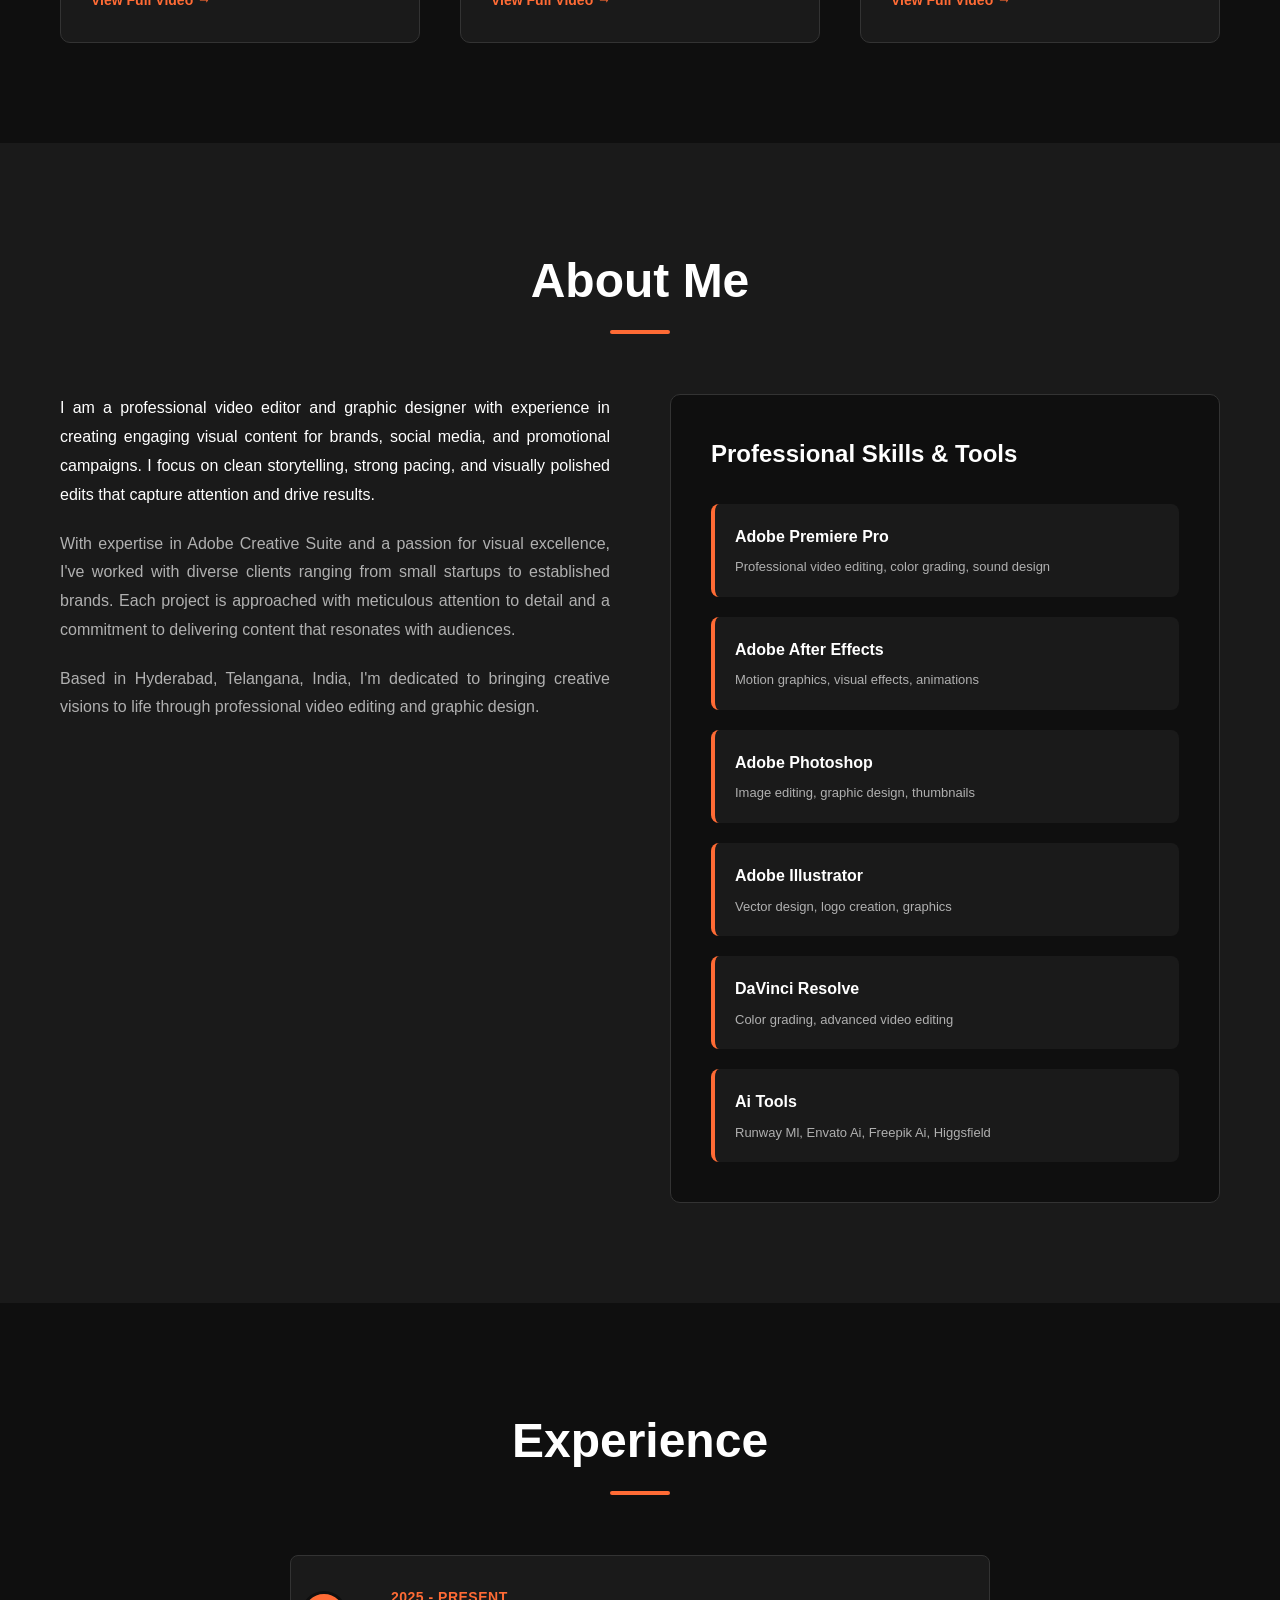
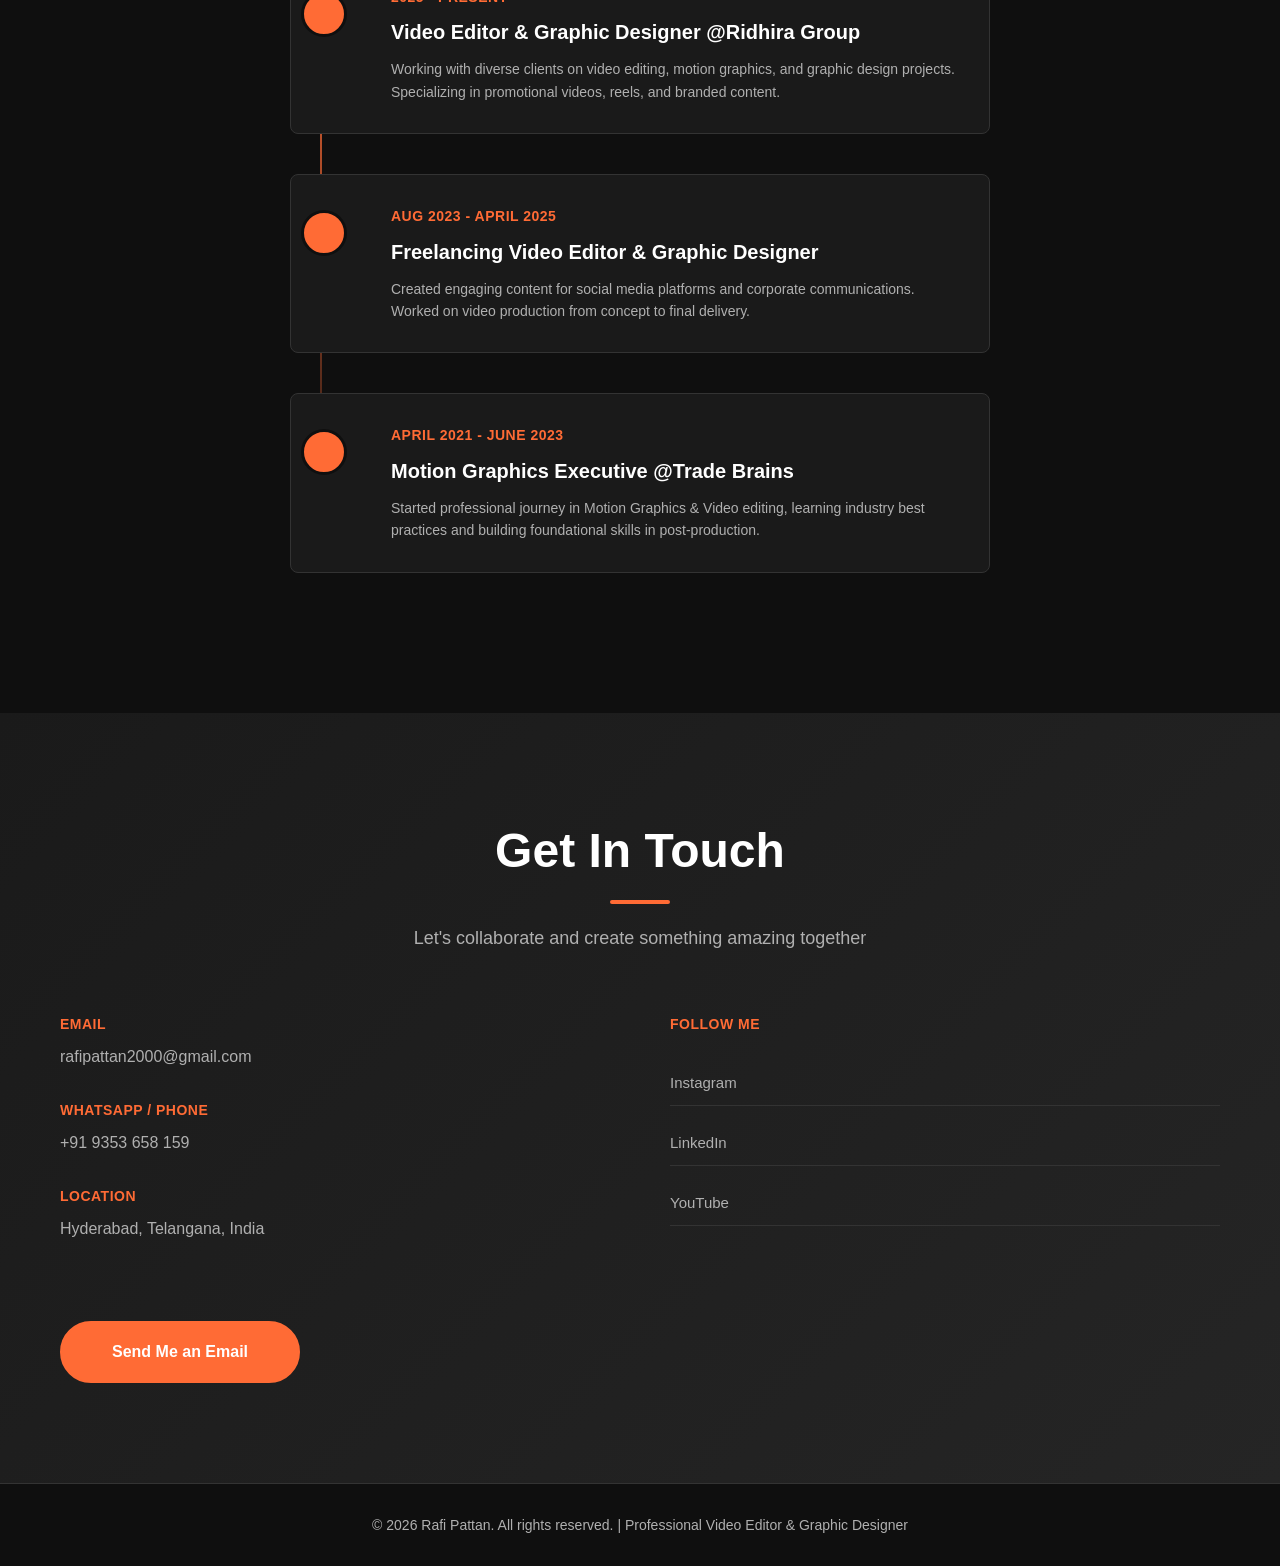
==== commit a6ab6f4b: "Update index.html" ====
--- a/index.html
+++ b/index.html
@@ -270,14 +270,14 @@
             <div class="experience-timeline">
                 <!-- EDIT: Update with your actual experience -->
                 <div class="experience-item">
-                    <div class="experience-year">2023 - Present</div>
-                    <h3>Video Editor & Graphic Designer @Ridhira Living PVT LTD</h3>
+                    <div class="experience-year">2025 - Present</div>
+                    <h3>Video Editor & Graphic Designer @Ridhira Group </h3>
                     <p>Working with diverse clients on video editing, motion graphics, and graphic design projects. Specializing in promotional videos, reels, and branded content.</p>
                 </div>
 
                 <div class="experience-item">
-                    <div class="experience-year">2022 - 2023</div>
-                    <h3>Video Editor</h3>
+                    <div class="experience-year">Aug 2023 - April 2025</div>
+                    <h3>Freelancing Video Editor & Graphic Designer</h3>
                     <p>Created engaging content for social media platforms and corporate communications. Worked on video production from concept to final delivery.</p>
                 </div>
 
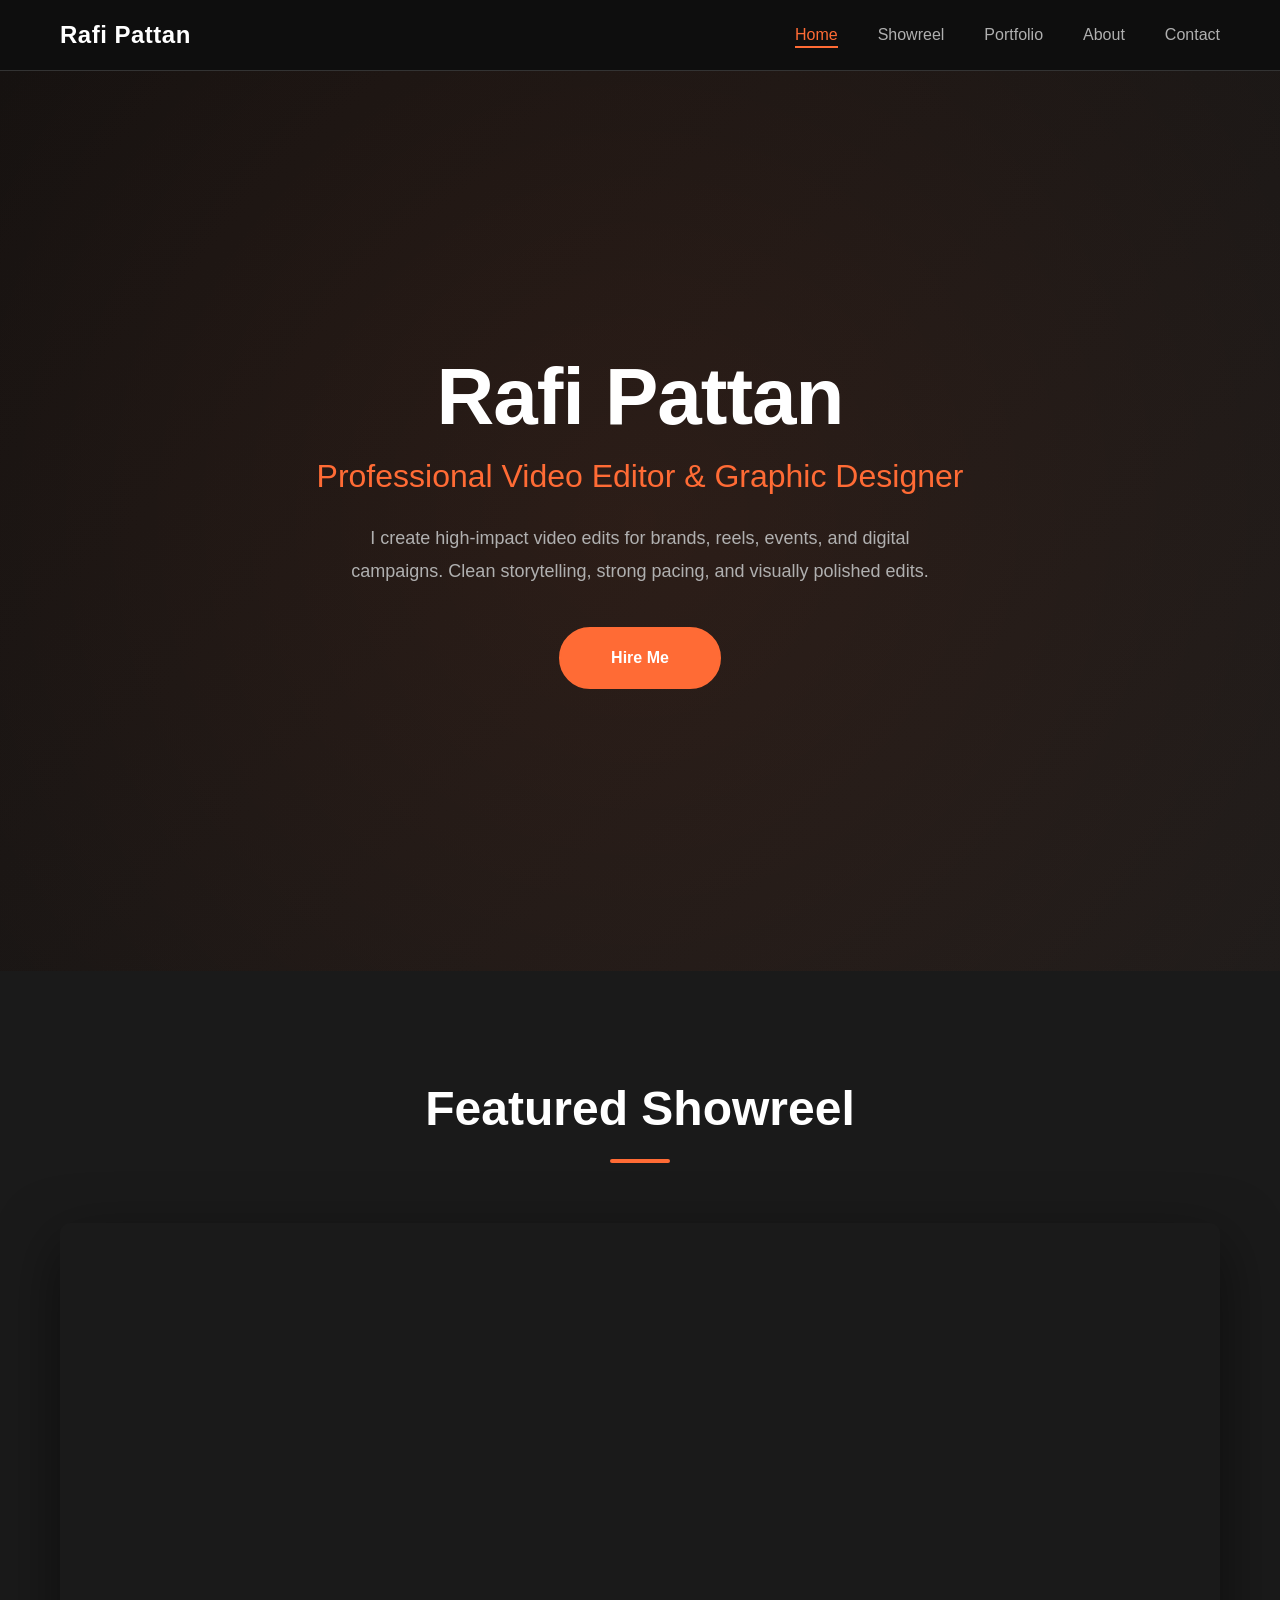
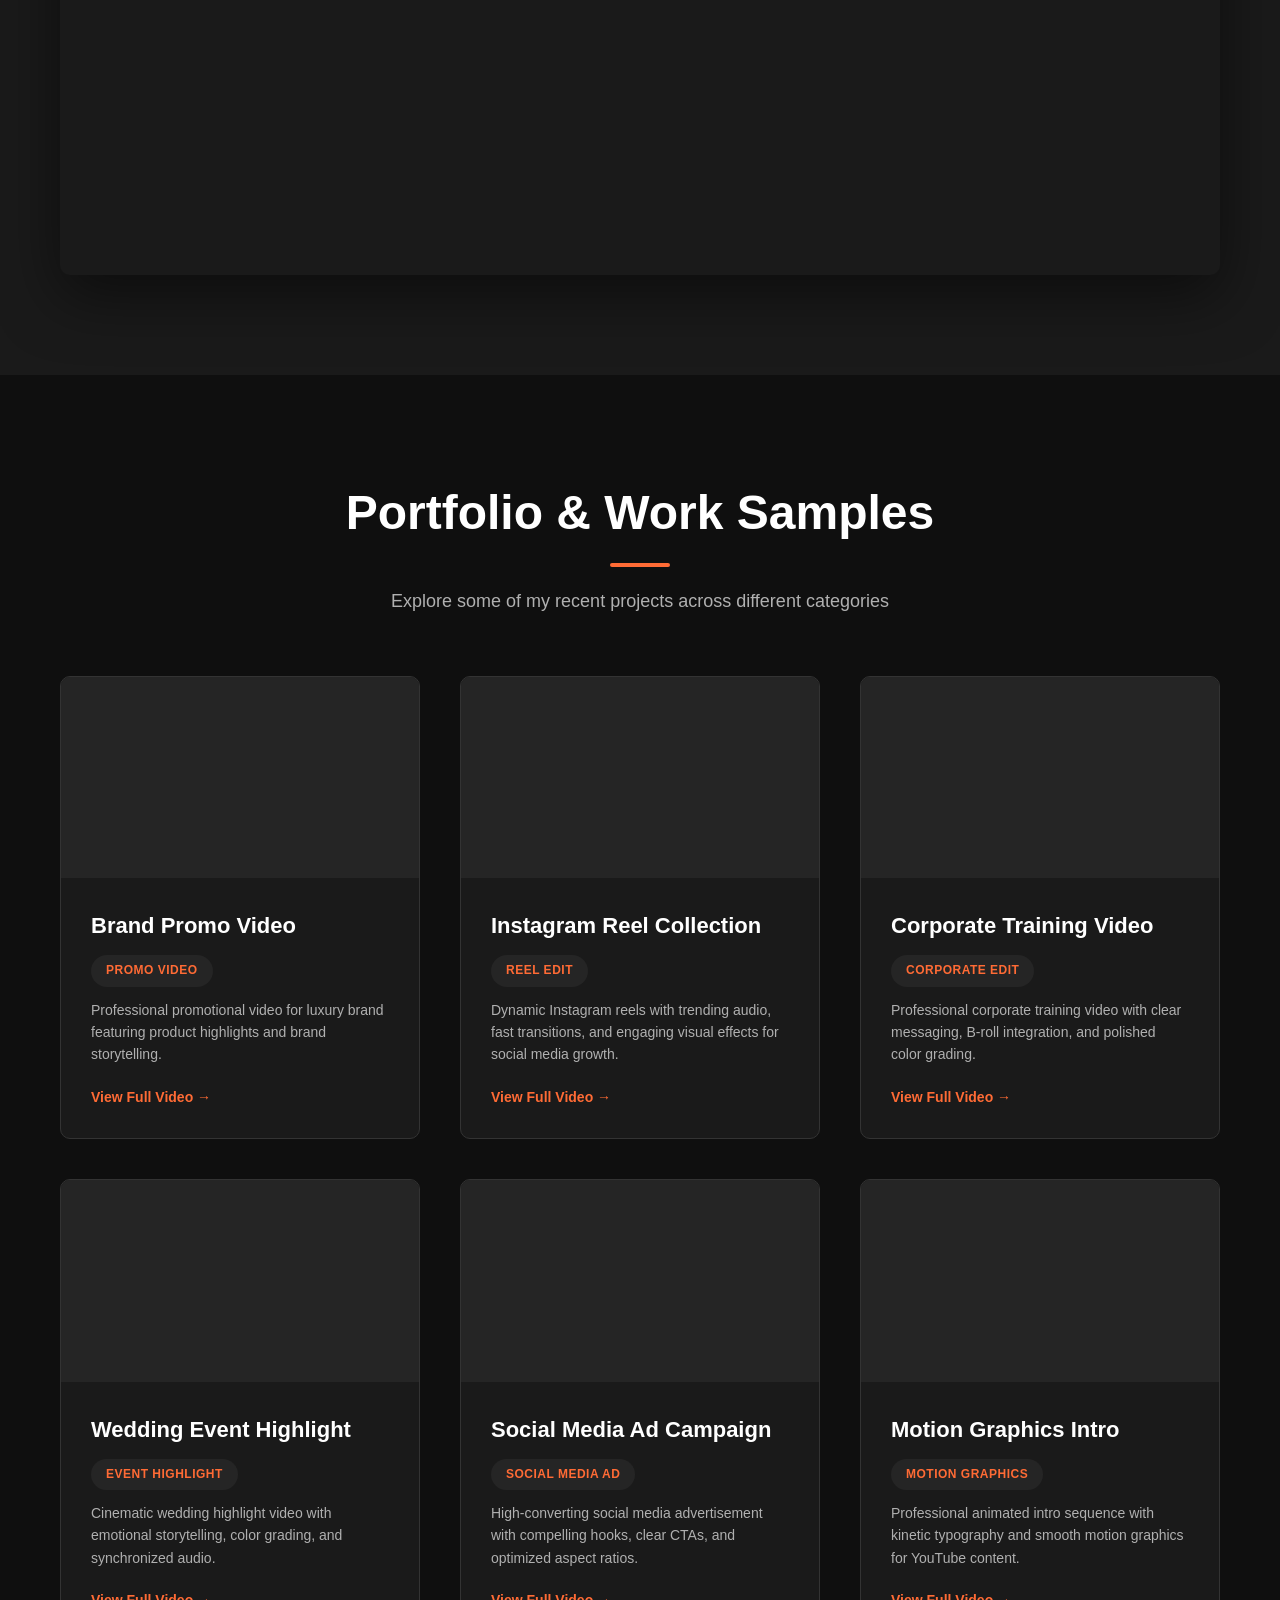
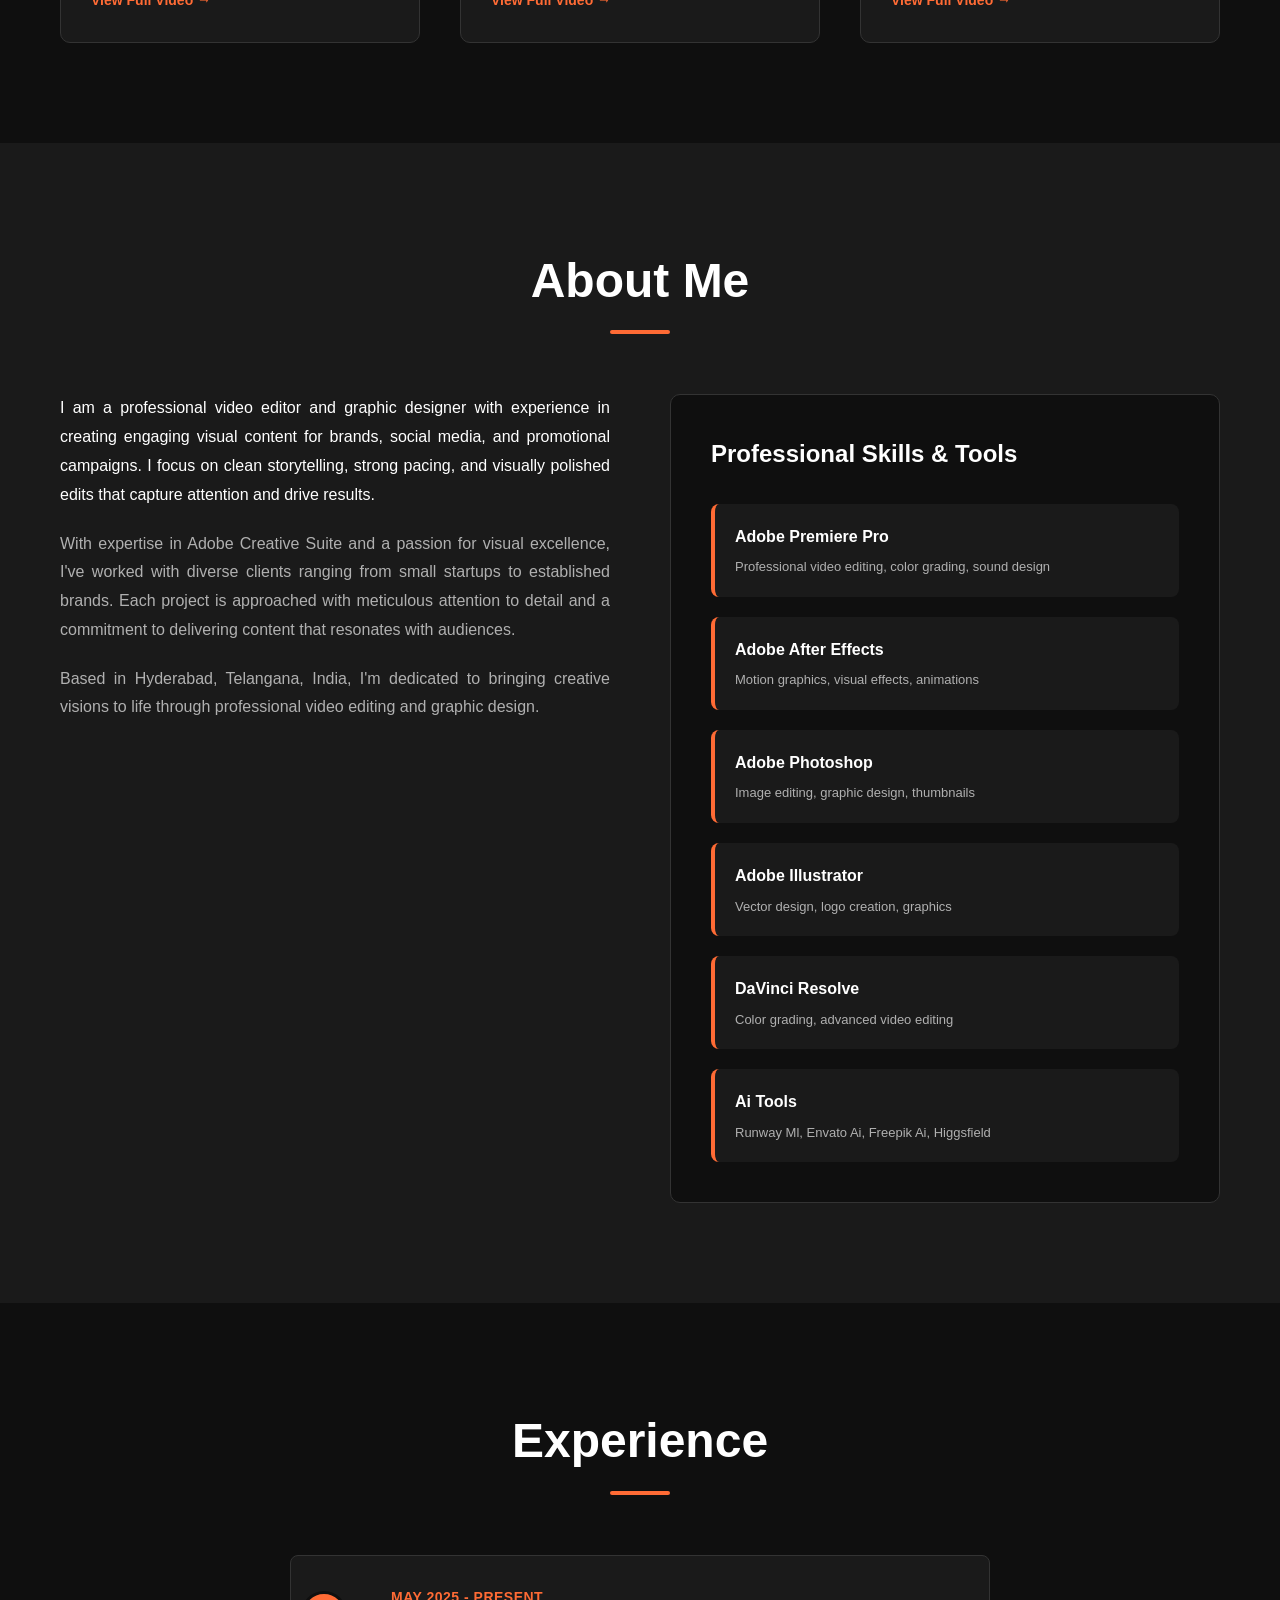
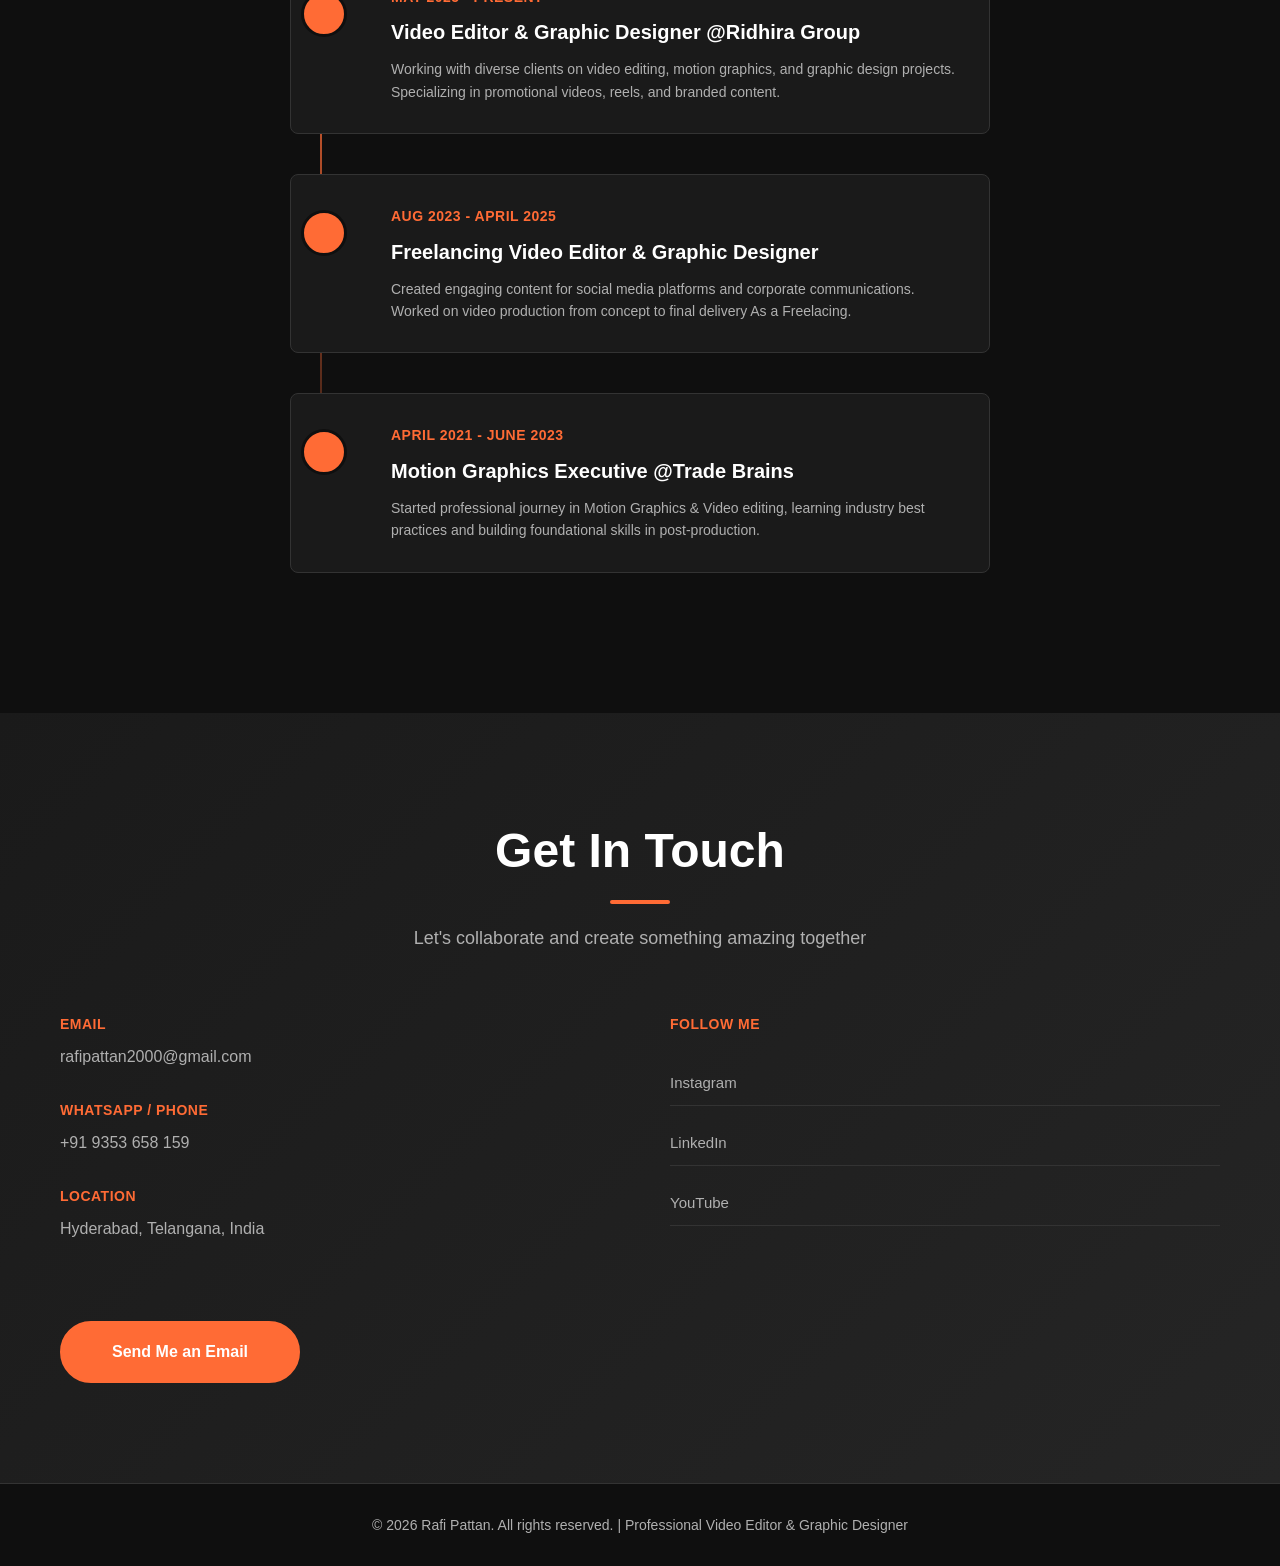
==== commit 0a240656: "Update index.html" ====
--- a/index.html
+++ b/index.html
@@ -270,7 +270,7 @@
             <div class="experience-timeline">
                 <!-- EDIT: Update with your actual experience -->
                 <div class="experience-item">
-                    <div class="experience-year">2025 - Present</div>
+                    <div class="experience-year">May 2025 - Present</div>
                     <h3>Video Editor & Graphic Designer @Ridhira Group </h3>
                     <p>Working with diverse clients on video editing, motion graphics, and graphic design projects. Specializing in promotional videos, reels, and branded content.</p>
                 </div>
@@ -278,7 +278,7 @@
                 <div class="experience-item">
                     <div class="experience-year">Aug 2023 - April 2025</div>
                     <h3>Freelancing Video Editor & Graphic Designer</h3>
-                    <p>Created engaging content for social media platforms and corporate communications. Worked on video production from concept to final delivery.</p>
+                    <p>Created engaging content for social media platforms and corporate communications. Worked on video production from concept to final delivery As a Freelacing.</p>
                 </div>
 
                 <div class="experience-item">
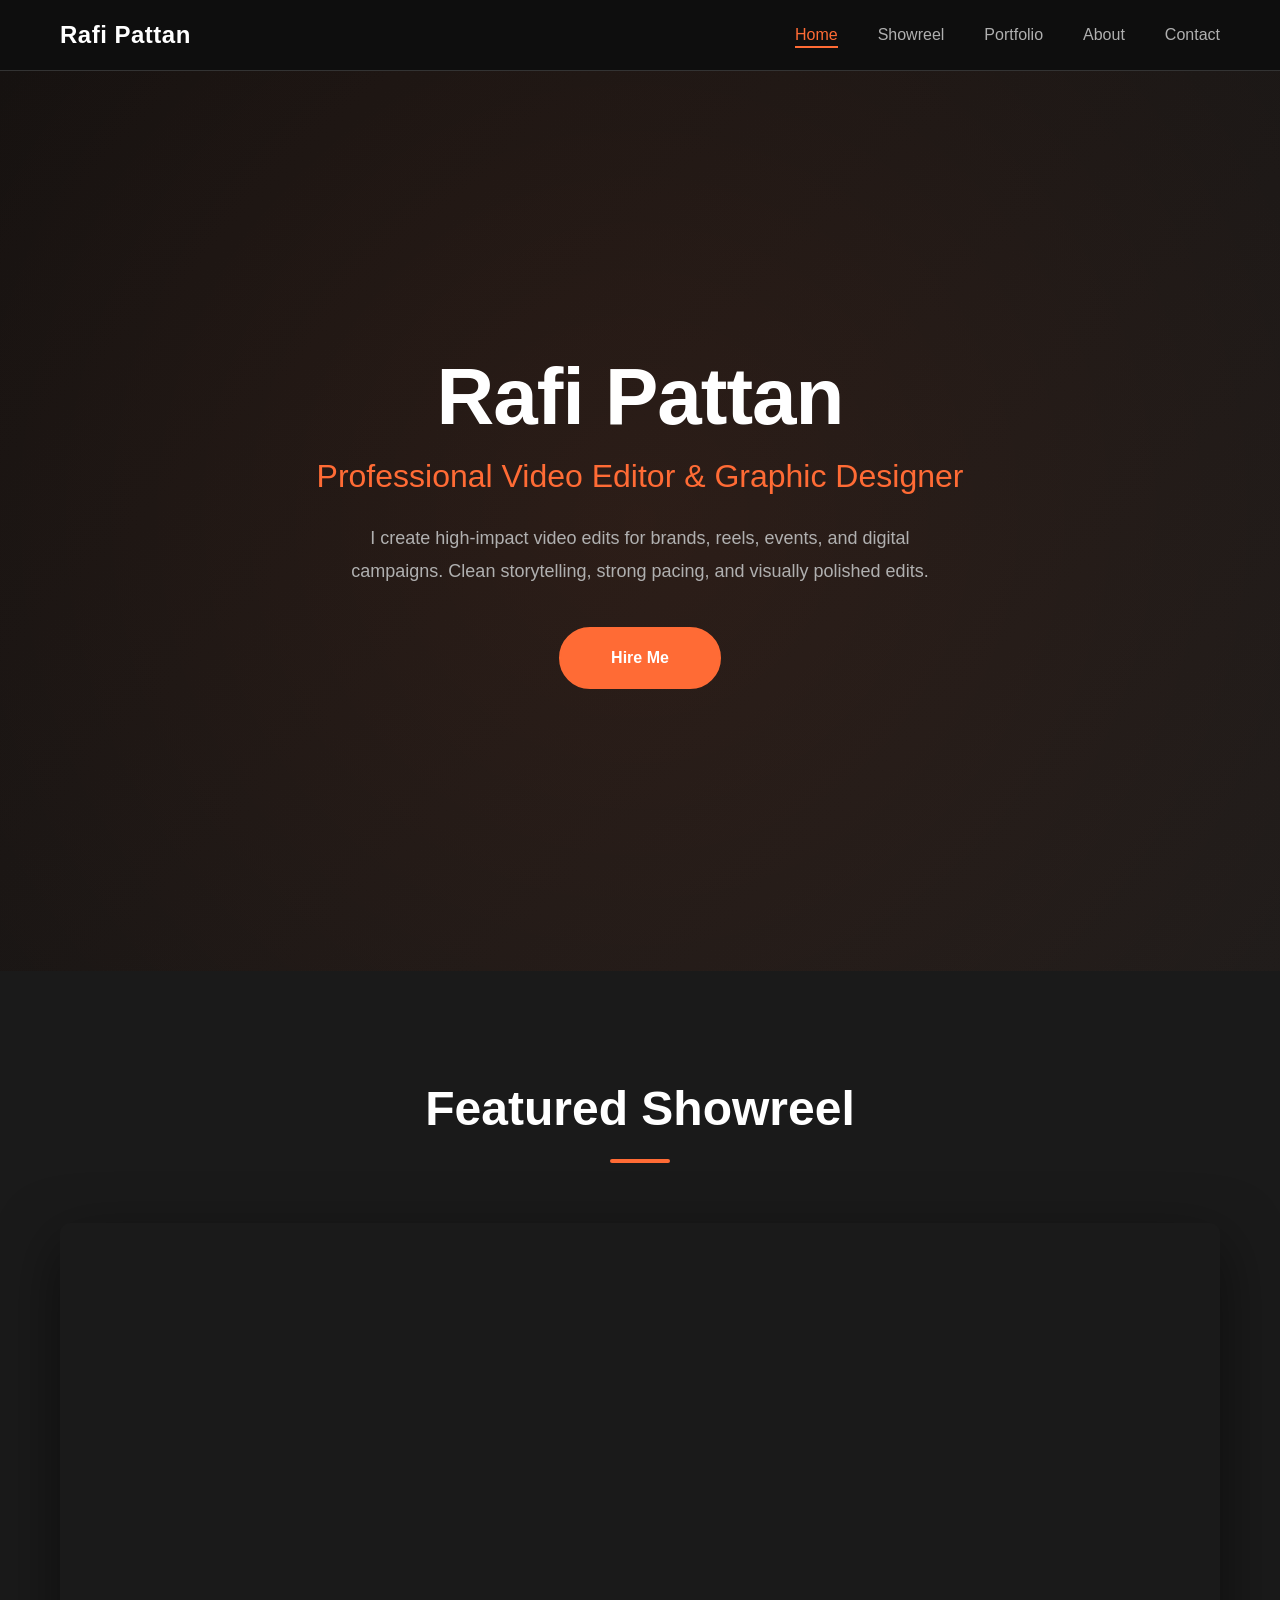
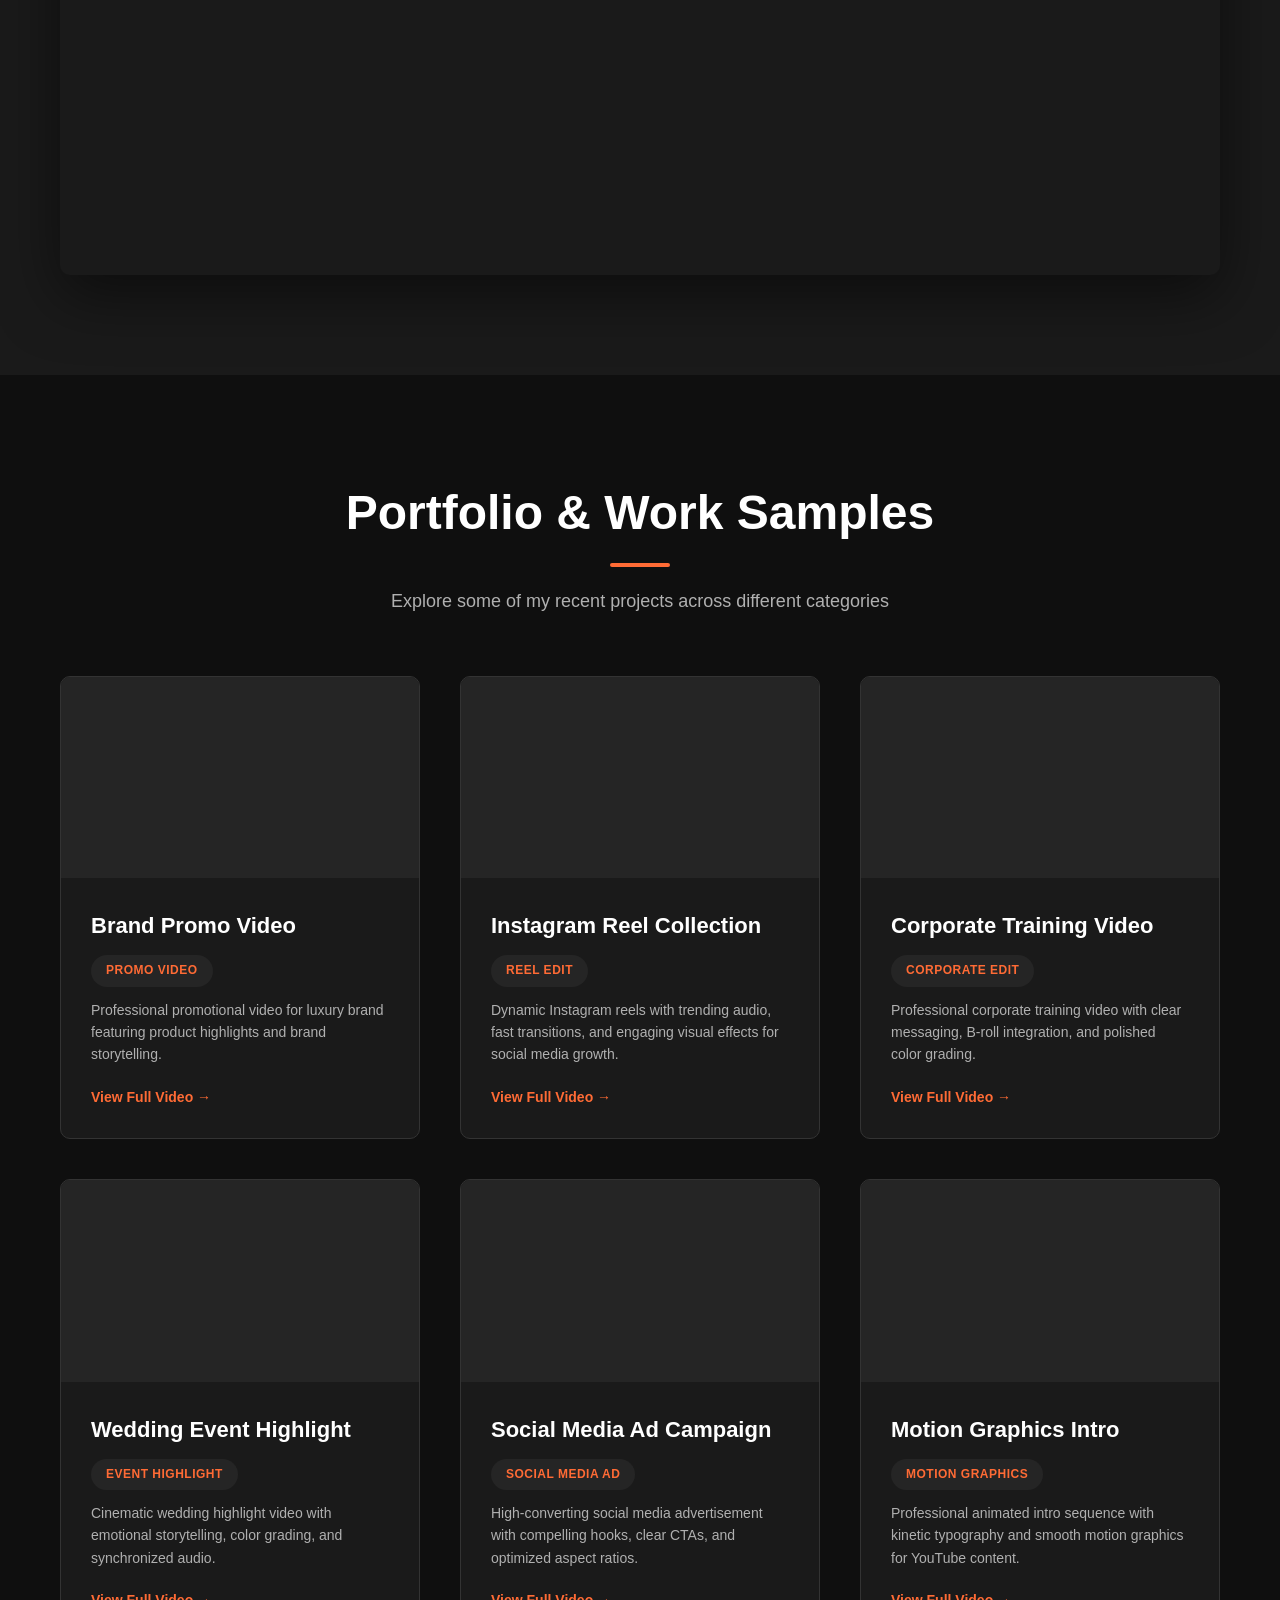
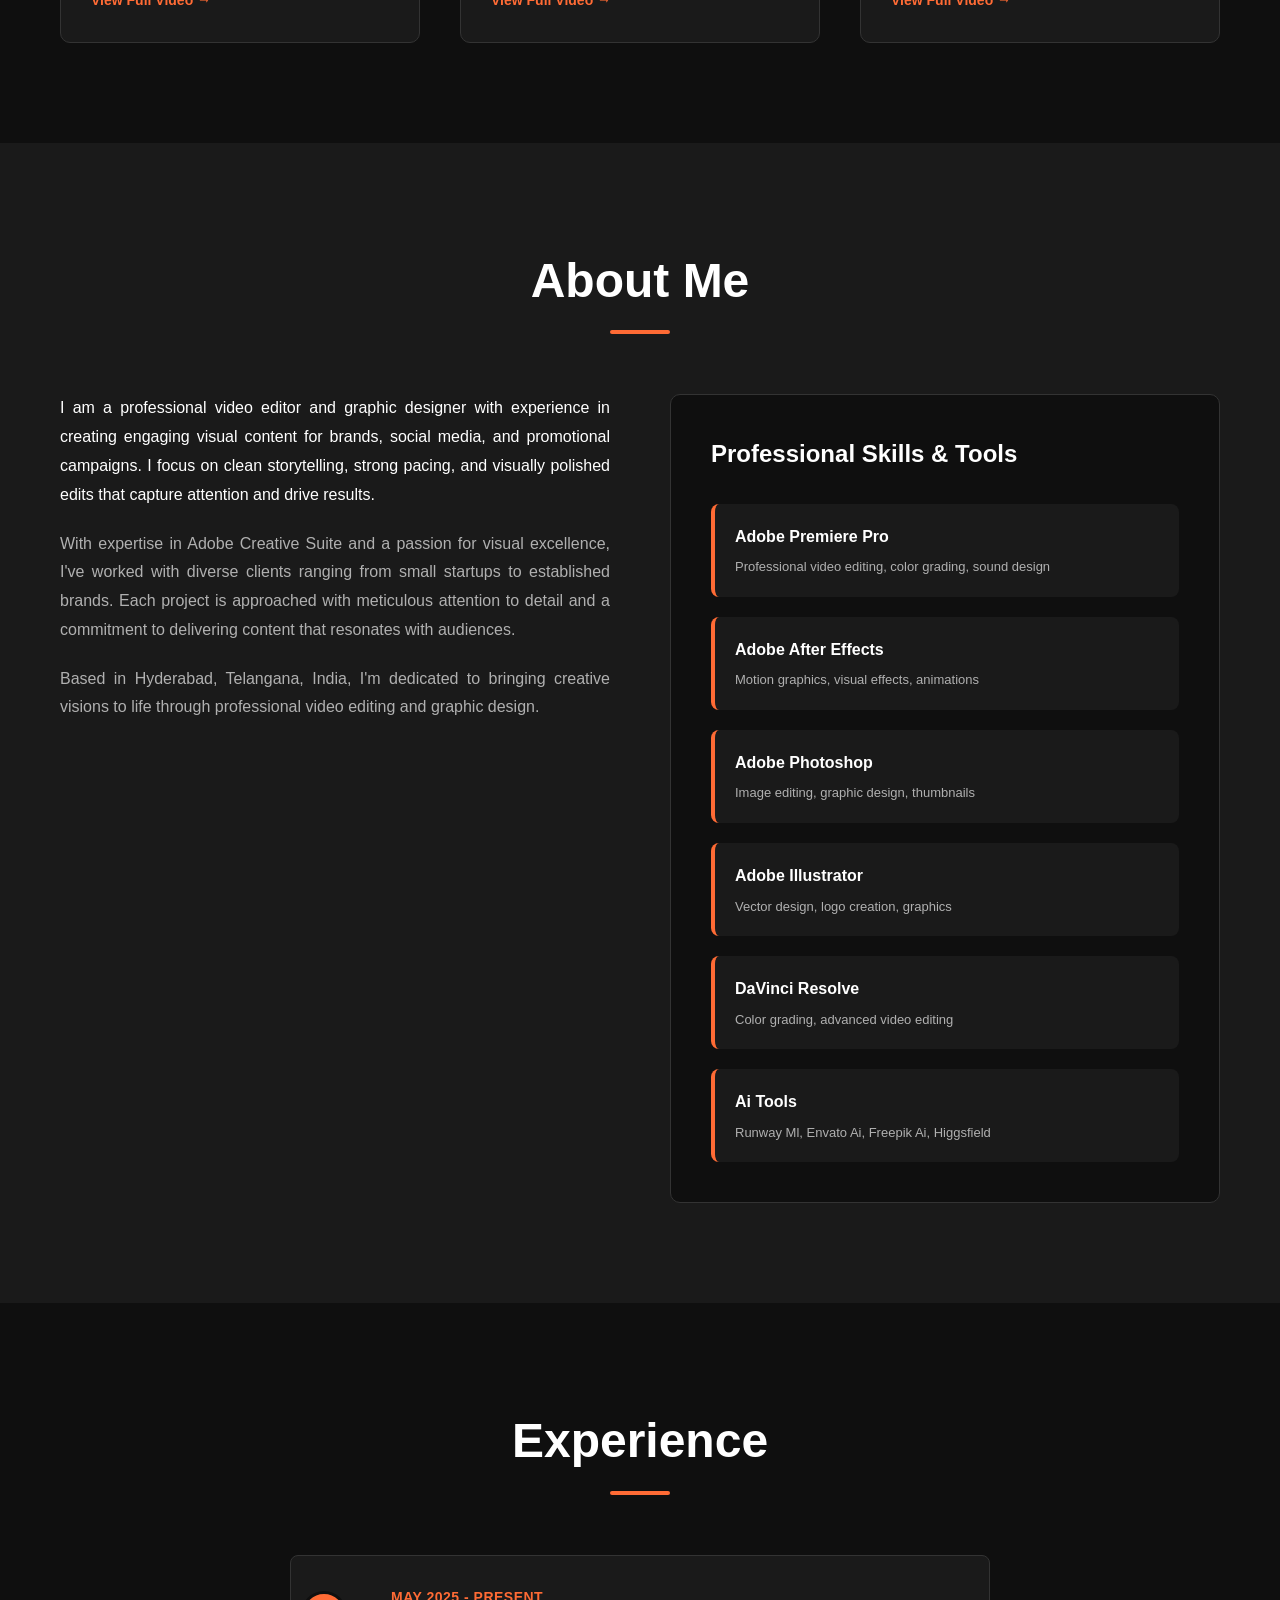
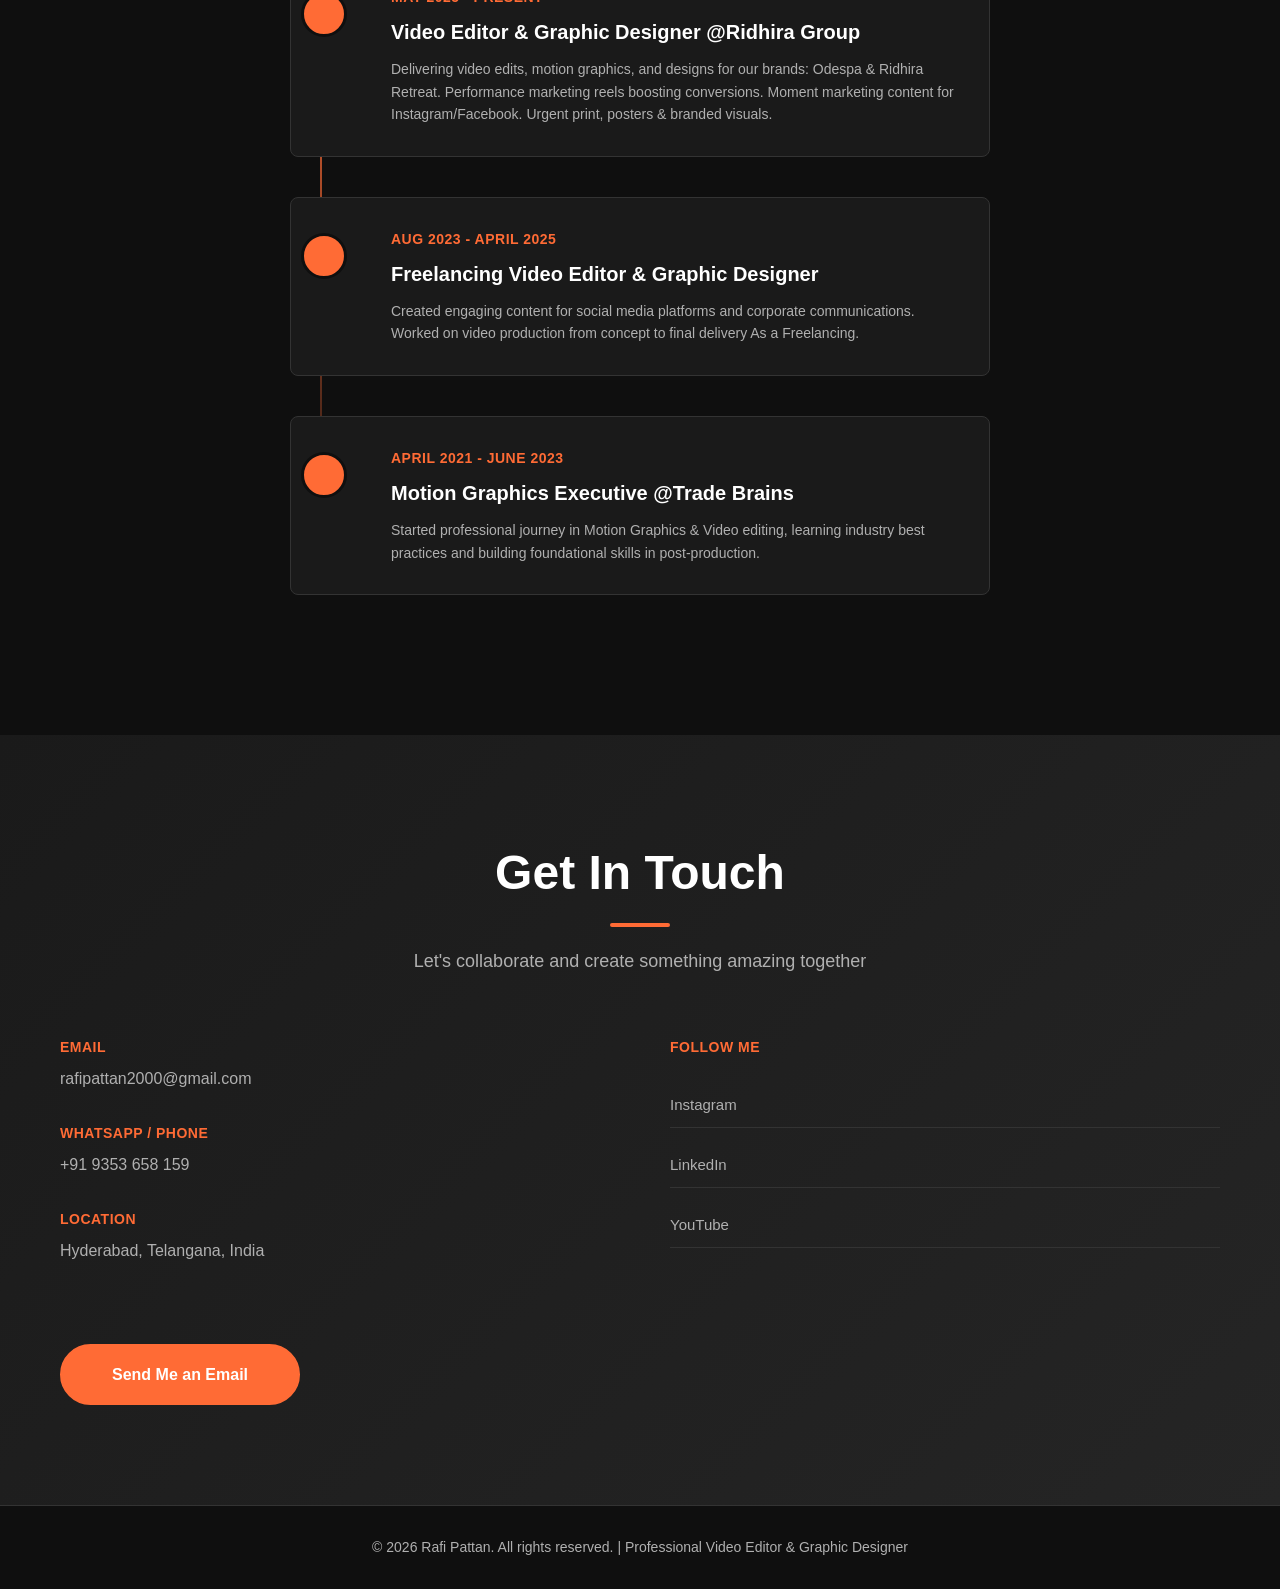
==== commit cd0c1db8: "Update index.html" ====
--- a/index.html
+++ b/index.html
@@ -272,13 +272,16 @@
                 <div class="experience-item">
                     <div class="experience-year">May 2025 - Present</div>
                     <h3>Video Editor & Graphic Designer @Ridhira Group </h3>
-                    <p>Working with diverse clients on video editing, motion graphics, and graphic design projects. Specializing in promotional videos, reels, and branded content.</p>
+                    <p>Delivering video edits, motion graphics, and designs for our brands: Odespa & Ridhira Retreat.
+Performance marketing reels boosting conversions.
+Moment marketing content for Instagram/Facebook.
+Urgent print, posters & branded visuals.</p>
                 </div>
 
                 <div class="experience-item">
                     <div class="experience-year">Aug 2023 - April 2025</div>
                     <h3>Freelancing Video Editor & Graphic Designer</h3>
-                    <p>Created engaging content for social media platforms and corporate communications. Worked on video production from concept to final delivery As a Freelacing.</p>
+                    <p>Created engaging content for social media platforms and corporate communications. Worked on video production from concept to final delivery As a Freelancing.</p>
                 </div>
 
                 <div class="experience-item">
